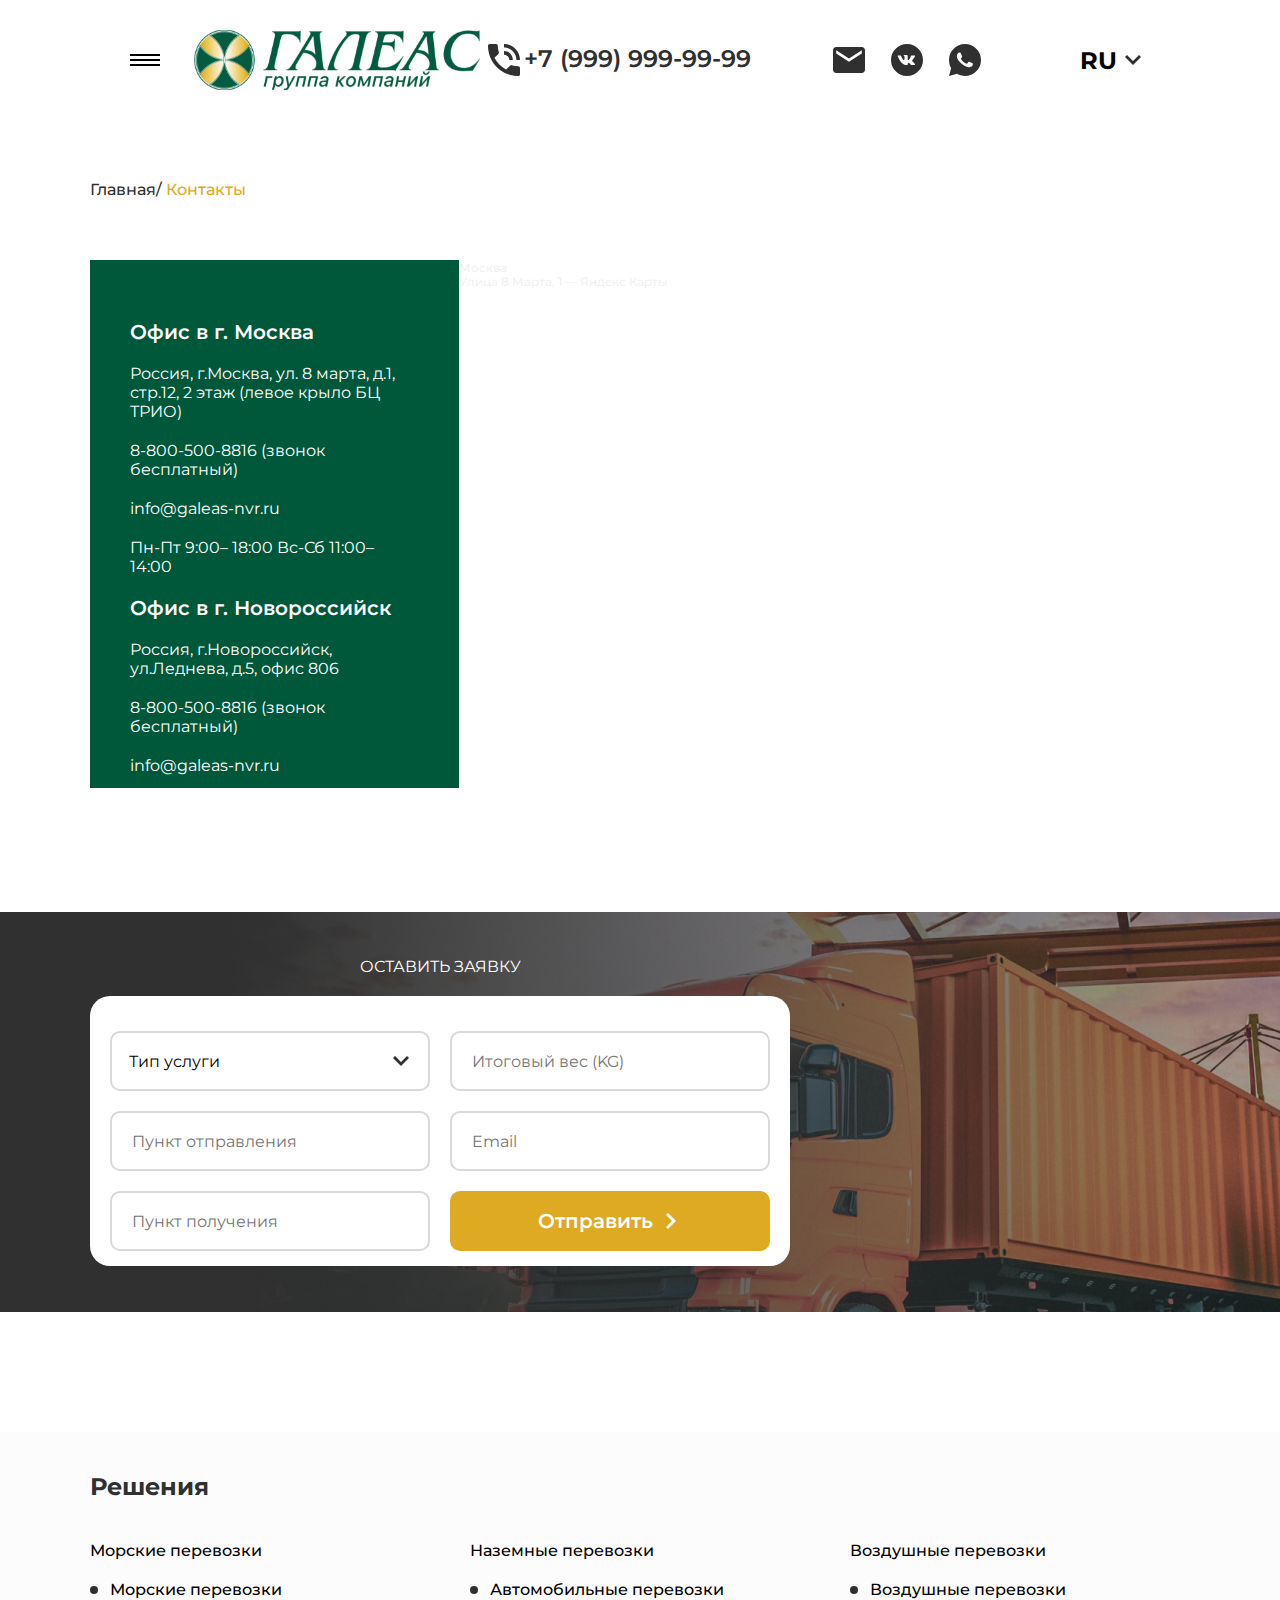
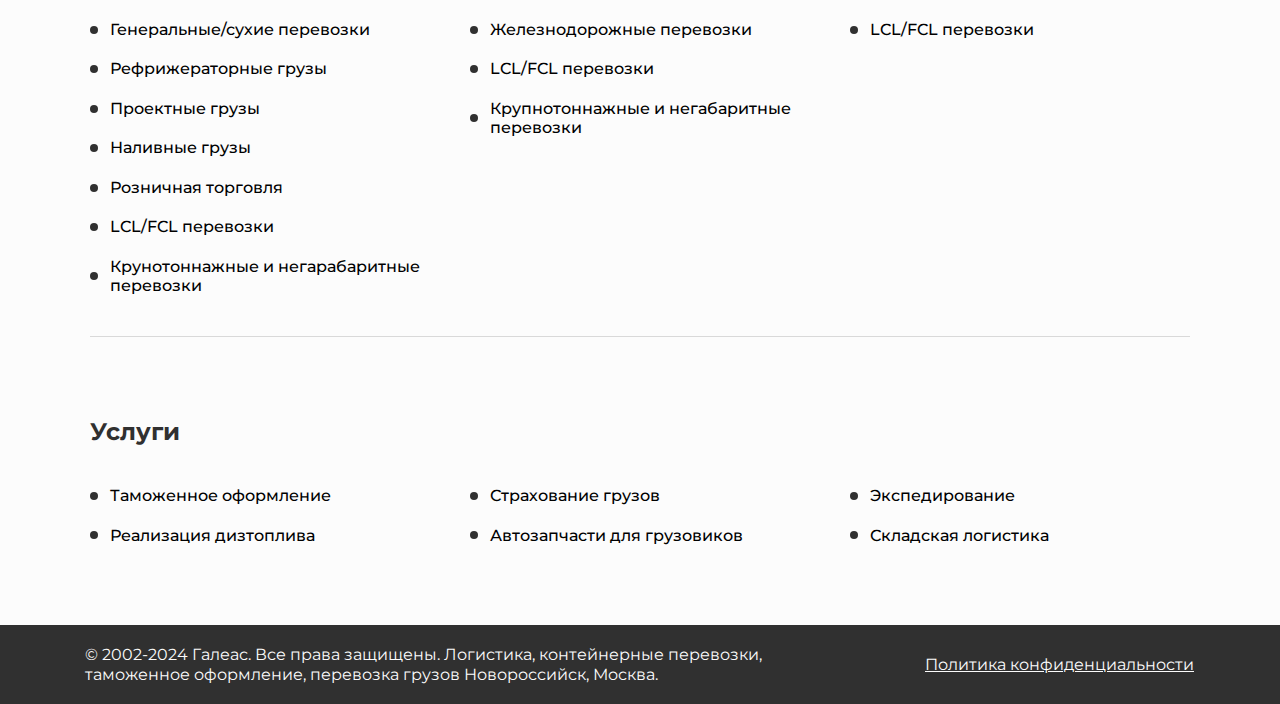
==== contacs.html @ 28d976a9 "Updated" ====
<!DOCTYPE html>
<html lang="en">
<head>
    <meta charset="UTF-8">
    <meta name="viewport" content="width=device-width, initial-scale=1.0">
    <title>Document</title>
    <link rel="stylesheet" href="./css/reset.css">
    <link rel="stylesheet" href="./css/btn.css">
    <link rel="stylesheet" href="./css/breadcrumbs.css">
    <link rel="stylesheet" href="./css/questions.css">
    <link rel="stylesheet" href="./css/solutions.css">
    <link rel="stylesheet" href="./css/footer.css">
    <link rel="stylesheet" href="./css/header.css">
    <link rel="stylesheet" href="./css/dropdown_lang.css">
    <link rel="stylesheet" href="./css/shipping.css">
    <link rel="stylesheet" href="./css/menu.css">
    <link rel="stylesheet" href="./css/slider.css">
    <link rel="stylesheet" href="./css/logistics.css">
    <link rel="stylesheet" href="./css/contacs.css">
    <link rel="stylesheet" href="./css/map.css">
    <link rel="stylesheet" href="./css/selector.css">
</head>
<body>
    <header class="header">
        <div class="header__flex">
            <div class="header__container">
                <div class="menu-btn">
                    <span></span>
                    <span></span>
                    <span></span>
                </div>
                <div class="menu">
                    <nav>
                        <li><a href="#">Главная</a></li>
                        <li><a href="#">О нас</a></li>
                        <li><a href="#">Услуги</a></li>
                        <li><a href="#">Контакты</a></li>
                        <li><a href="#">Новости</a></li>
                        <li><a href="./cooperation.html">Сотрудничество</a></li>
                        <li><a href="#">Вакансии</a></li>
                        <li><a href="./faq.html">FAQ</a></li>
                    </nav>
                </div>
                <a href="#" class="header__logo">
                    <img src="./imgs/logo.svg" alt="Галеас">
                </a>          
            </div>
            <div class="header__wrapper">
                <a href="tel:+79999999999" class="header__phone">
                    <img src="./imgs/icons/tel.svg" class="phone_img" alt="Телефон">
                    <strong class="number">+7 (999) 999-99-99</strong>
                </a>
                <div class="header__socials">
                    <a href="#" class="header__social">
                        <img src="./imgs/icons/mail.svg" alt="Почта">
                    </a>
    
                    <a href="#" class="header__social">
                        <img src="./imgs/icons/vk.svg" alt="VK">
                    </a>
    
                    <a href="#" class="header__social">
                        <img src="./imgs/icons/Whatsapp.svg" alt="Whats app">
                    </a>
                </div>
    
                    
                <div class="lang_flex">
                    <div class="form-group__lang">
                        <div class="dropdown__lang">
                            <button class="dropdown__button__lang">RU</button>
                            <ul class="dropdown__list__lang">
                                <li class="dropdown__list-item__lang" data-value="option">Английский</li>
                                <li class="dropdown__list-item__lang" data-value="option">Русский</li>
                                <li class="dropdown__list-item__lang" data-value="option">Польский</li>
                                <li class="dropdown__list-item__lang" data-value="option">Немецкий</li>
                            </ul>
                            <input type="text" name="select-category" value="" class="dropdown__input-hidden">
                        </div>
                    </div>
                </div>

            </div>
        </div>
    </header>

    <main>
        <section class="breadcrumb container">
            <a href="#" class="breadcrumb__link">Главная/</a>
            <a href="#" class="breadcrumb__link breadcrumb__link--active">Контакты</a>
        </section>

        <section class="container">
            <div class="map">
                <div class="mobi_map" class="mobi_map" style="position:relative;overflow:hidden;"><a href="https://yandex.kz/maps/ru/213/moscow/?utm_medium=mapframe&utm_source=maps" style="color:#eee;font-size:12px;position:absolute;top:0px;">Москва</a><a href="https://yandex.kz/maps/ru/213/moscow/house/ulitsa_8_marta_1/Z04YcwJlTkwCQFtvfXt4eH5kYA==/?ll=37.555796%2C55.799275&utm_medium=mapframe&utm_source=maps&z=13.91" style="color:#eee;font-size:12px;position:absolute;top:14px;">Улица 8 Марта, 1 — Яндекс Карты</a><iframe src="https://yandex.kz/map-widget/v1/?ll=37.555796%2C55.799275&mode=whatshere&whatshere%5Bpoint%5D=37.555505%2C55.799224&whatshere%5Bzoom%5D=17&z=13.91" width="960px" height="528px" frameborder="1" allowfullscreen="true" style="position:relative;"></iframe></div>
                <div class="map__flex">
                    <div class="info__map">
                        <div class="info__map__text1">
                            <ul>
                                <li><button class="map_swipe">Офис в г. Москва</button></li>
                                <li>Россия, г.Москва, ул. 8 марта, д.1, стр.12, 2 этаж (левое крыло БЦ ТРИО)</li>
                                <li>8-800-500-8816 (звонок бесплатный)</li>
                                <li>info@galeas-nvr.ru</li>
                                <li>Пн-Пт 9:00– 18:00 Вс-Сб 11:00– 14:00</li>
                            </ul>
                        </div>
                        <div class="info__map__text1">
                            <ul>
                                <li><button class="map_swipe">Офис в г. Новороссийск</button></li>
                                <li>Россия, г.Новороссийск, ул.Леднева, д.5, офис 806</li>
                                <li>8-800-500-8816 (звонок бесплатный)</li>
                                <li>info@galeas-nvr.ru</li>
                                <li>Пн-Пт 9:00– 18:00 Вс-Сб 11:00– 14:00</li>
                            </ul>
                        </div>
                    </div>
                    <div class="desktop" style="position:relative;overflow:hidden;"><a href="https://yandex.kz/maps/ru/213/moscow/?utm_medium=mapframe&utm_source=maps" style="color:#eee;font-size:12px;position:absolute;top:0px;">Москва</a><a href="https://yandex.kz/maps/ru/213/moscow/house/ulitsa_8_marta_1/Z04YcwJlTkwCQFtvfXt4eH5kYA==/?ll=37.555796%2C55.799275&utm_medium=mapframe&utm_source=maps&z=13.91" style="color:#eee;font-size:12px;position:absolute;top:14px;">Улица 8 Марта, 1 — Яндекс Карты</a><iframe src="https://yandex.kz/map-widget/v1/?ll=37.555796%2C55.799275&mode=whatshere&whatshere%5Bpoint%5D=37.555505%2C55.799224&whatshere%5Bzoom%5D=17&z=13.91" width="960px" height="528px" frameborder="1" allowfullscreen="true" style="position:relative;"></iframe></div>
                </div>
            </div>
        </section>

        <section class="banner container">
            <div class="banner__content">
                <h2 class="header__card__text"> ОСТАВИТЬ ЗАЯВКУ</h2>
                <div class="header__card">
                    <div class="info__card">
                        <!-- <form action=""> -->
                            <div class="info__card__flex">
                                <div class="input1">
                                    <div class="form-group">
                                        <div class="dropdown">
                                            <button class="dropdown__button">Тип услуги </button>
                                            <ul class="dropdown__list">
                                                <li class="dropdown__list-item" data-value="option">Тип услуги</li>
                                                <li class="dropdown__list-item" data-value="option">Тип услуги</li>
                                                <li class="dropdown__list-item" data-value="option">Тип услуги</li>
                                                <li class="dropdown__list-item" data-value="option">Тип услуги</li>
                                                <li class="dropdown__list-item" data-value="option">Тип услуги</li>
                                            </ul>
                                            <input type="text" name="select-category" value="" class="dropdown__input-hidden">
                                        </div>
                                    </div>
                                    <input class="wrapper__input" type="text" placeholder="Пункт отправления">
                                    <input class="wrapper__input" type="text" placeholder="Пункт получения">
                                </div>
                                <div class="input2">
                                    <input class="wrapper__input" type="text" placeholder="Итоговый вес (KG)">
                                    <input class="wrapper__input" type="email" placeholder="Email">
                                    <button class="button1 button2"  type="submit">Отправить <img src="./imgs/icons/right-bottom.png" alt=""></button>
                                </div>
                            </div>
                        <!-- </form> -->
                    </div>
                </div>
            </div>
        </section>

        <section class="solutions container">
            <h2 class="solutions__title">Решения</h2>
            <div class="solutions__wrapper" style="
            border-bottom: 1px solid #D9D9D9;">
                <ul class="solution__col">
                    <li class="solution__item--title">Морские перевозки</li>
                    <li class="solution__item">Морские перевозки</li>
                    <li class="solution__item">Генеральные/сухие перевозки</li>
                    <li class="solution__item">Рефрижераторные грузы</li>
                    <li class="solution__item">Проектные грузы</li>
                    <li class="solution__item">Наливные грузы</li>
                    <li class="solution__item">Розничная торговля</li>
                    <li class="solution__item">LCL/FCL перевозки</li>
                    <li class="solution__item">Крунотоннажные и негарабаритные перевозки</li>
                </ul> 
                
                <ul class="solution__col">
                    <li class="solution__item--title">Наземные перевозки</li>
                    <li class="solution__item">Автомобильные перевозки</li>
                    <li class="solution__item">Железнодорожные перевозки</li>
                    <li class="solution__item">LCL/FCL перевозки</li>
                    <li class="solution__item">Крупнотоннажные и негабаритные перевозки</li>
                </ul> 

                <ul class="solution__col">
                    <li class="solution__item--title">Воздушные перевозки</li>
                    <li class="solution__item">Воздушные перевозки</li>
                    <li class="solution__item">LCL/FCL перевозки</li>
                </ul>
            </div>

        </section>

        <section class="solutions container">
            <h2 class="solutions__title">Услуги</h2>
            <div class="solutions__wrapper">
                <ul class="solution__col">
                    <li class="solution__item">Таможенное оформление</li>
                    <li class="solution__item">Реализация дизтоплива</li>
                </ul>

                <ul class="solution__col">
                    <li class="solution__item">Страхование грузов</li>
                    <li class="solution__item">Автозапчасти для грузовиков</li>
                </ul>

                <ul class="solution__col">
                    <li class="solution__item">Экспедирование</li>
                    <li class="solution__item">Складская логистика</li>
                </ul>
            </div>

        </section>
    </main>
    <footer class="footer">
        <div class="footer__txt">
            © 2002-2024 Галеас. Все права защищены. Логистика, контейнерные перевозки, таможенное оформление, перевозка грузов Новороссийск, Москва.
        </div>   
        <a href="#" class="footer__policy">Политика конфиденциальности</a>  
    </footer>
    <script src="./js/questions.js"></script>
</body>
<script src="./js/dropdown_lang.js"></script>
<script src="./js/dropdown.js"></script>
<script src="./js/main.js"></script>
<script src="./js/slider.js"></script>
</html>
---- css/btn.css ----
.btn {
    display: inline-flex;
    align-items: center;
    gap: 10px;
    background: #DDAA21;
    padding: 18px 85px;
    border-radius: 10px;
    transition: all 0.2s ease-in;
}
.btn span {
    color: #fff;
    font-size: 20px;
    font-weight: 600;
    line-height: 24.38px;
}

.btn:hover {
    background: #D1A01C;
}

.btn:active {
    background: #EBB82E;
}
.btn:active span {
    color: #FFDA78;
}
.btn:active svg > path {
    transition: all 0.2s ease-in;
    fill: #FFDA78;
}
---- css/breadcrumbs.css ----
.breadcrumb {
    padding-top: 60px;
    padding-bottom: 60px;
}

.breadcrumb__link {
    font-size: 16px;
    font-weight: 500;
    line-height: 19.5px;
    text-align: left;

    color: #303030;

    transition: all 0.2s ease-in;
}

.breadcrumb__link:hover {
    opacity: 0.8;
}

.breadcrumb__link--active {
    color: #DDAA21;
}

@media screen and (max-width: 999px) {
    .breadcrumb {
        padding-top: 40px;
        padding-bottom: 40px;        
    }

    .breadcrumb__link {
        font-size: 14px;
    }
}
---- css/questions.css ----
.questions {
    display: grid;
    gap: 40px;
}

.questions__title {
    font-family: 'Bebas Neue Cyrillic';
    font-size: 64px;
    font-weight: 400;
    line-height: 64px;
    text-align: left;

    color: #00583A;
}

.questions__wrapper {
    display: grid;
    gap: 20px;
}

.questions__item {
    padding-bottom: 20px;
    border-bottom: 1px solid #D9D9D9;
}

.questions__row {
    display: flex;
    justify-content: space-between;
    align-items: center;
}

.questions__strong {
    font-size: 24px;
    font-weight: 600;
    line-height: 29.26px;
    text-align: left;

    color: #303030;
}

.question__arrow {
    cursor: pointer;
}

.question__arrow--opened {
    transform: rotate(180deg);
}

.question__txt {
    margin-top: 40px;

    font-size: 16px;
    font-weight: 400;
    line-height: 19.5px;
    text-align: left;
}

@media screen and (max-width: 999px) {
    .questions__title {
        text-align: center;
        font-size: 48px;
        line-height: 1;
    }
}
---- css/solutions.css ----
.solutions {
    display: grid;
    gap: 40px;

    background: #FCFCFC;
    padding-top: 40px;
    padding-bottom: 40px;
}

.solutions__title {
    font-size: 24px;
    font-weight: 700;
    line-height: 29.26px;
    text-align: left;

    color: #303030;
}

.solutions__wrapper {
    display: flex;
    justify-content: space-between;

    padding-bottom: 40px;
}

.solution__col {
    display: flex;
    flex-direction: column;
    gap: 20px;
}

.solution__item, .solution__item--title {
    width: 340px;
    font-size: 16px;
    font-weight: 500;
    line-height: 19.5px;
    text-align: left;
}

.solution__item {
    position: relative;
    padding-left: 20px;
}

.solution__item::before {
    content: "";
    position: absolute;
    left: 0;
    top: 50%;
    transform: translate(0, -50%);

    width: 8px;
    height: 8px;
    background-color: #303030;

    border-radius: 50%;
}

@media screen and (max-width: 999px) {
    .solutions {
        display: none;
    }
}
---- css/footer.css ----
.footer {
    display: flex;
    justify-content: space-between;
    align-items: center;
    gap: 50px;
    padding: 30px 250px;
    background: #303030;
    color: #FCFCFC;
}
@media screen and (max-width: 1440px) {
    .footer {
        padding: 20px 85px;
    }
}
@media screen and (max-width: 999px) {
    .footer {
      flex-direction: column;
      gap: 40px;
      padding: 20px 40px;
    }
  }
  
  .footer__txt {
    font-size: 16px;
    font-weight: 400;
    line-height: 19.5px;
    max-width: 700px;
  }
  @media screen and (max-width: 999px) {
    .footer__txt {
      text-align: center;
      font-size: 14px;
      line-height: 17.07px;
    }
  }
  
  .footer__policy {
    color: #FCFCFC;
    text-decoration: underline !important;
    font-size: 16px;
    line-height: 19.5px;
    min-width: 270px;
  }
  @media screen and (max-width: 999px) {
    .footer__policy {
      font-size: 14px;
      line-height: 17.07px;
      text-align: center;
    }
  }
---- css/header.css ----
@import url("https://fonts.googleapis.com/css2?family=Montserrat:ital,wght@0,100..900;1,100..900&display=swap");
* {
  padding: 0px;
  margin: 0px;
  border: none;
}

*,
*::before,
*::after {
  box-sizing: border-box;
}

/* Links */
a,
a:link,
a:visited {
  text-decoration: none;
}

a:hover {
  text-decoration: none;
}

/* Common */
aside,
nav,
footer,
header,
section,
main {
  display: block;
}

h1,
h2,
h3,
h4,
h5,
h6,
p {
  font-size: inherit;
  font-weight: inherit;
}

ul,
ul li {
  list-style: none;
}

img {
  vertical-align: top;
}

img,
svg {
  /* max-width: 100%; */
  height: auto;
}

address {
  font-style: normal;
}

/* Form */
input,
textarea,
button,
select {
  font-family: inherit;
  font-size: inherit;
  color: inherit;
  background-color: transparent;
}

input::-ms-clear {
  display: none;
}

button,
input[type=submit] {
  display: inline-block;
  box-shadow: none;
  background-color: transparent;
  background: none;
  cursor: pointer;
}

input:focus,
input:active,
button:focus,
button:active {
  outline: none;
}

.header__flex {
    display: flex;
    justify-content: space-between;
    align-items: center;
    padding: 30px 130px;
}

.header__container {
    display: flex;
    align-items: center;
    gap: 34px;
}

.burger-menu {
    display: flex;
    align-items: center;
}

.header__wrapper {
    display: flex;
    align-items: center;
    gap: 80px;
}

.header__phone strong {
    font-size: 24px;
    line-height: 29.26px;
    font-weight: 600;
    color: #303030;
}

.header__socials {
    display: flex;
    align-items: center;
    gap: 22px;
}

.lang__label {
    display: flex;
    align-items: center;
    gap: 5px;
    position: absolute;
    left: 90%;
    top: 36px;
    transform: translate(-50%, 0);
    font-weight: 700;
    font-size: 24px;
    line-height: 29.26px;
}

.lang__select {
    opacity: 0;
}

@media screen and (max-width:1024px){ 
    .header__wrapper img{
      width: 27px;
    }
  
    .header__wrapper .number{
      font-size: 17px;
    }
  
    .header__phone{
      width: 257px;
      margin-left: 48px;
    }
  
    .header__phone strong{
      font-size: 17px;
    }
  
    .header__logo{
      width: 215px;
    }
    
    .header__card{
      width: 700px;
      height: 370px;
      margin: 40px 0 0 62px;
      background-color: #FFFFFF;
      border-radius: 20px;
    }
  
  
    header .header__flex{
      display: flex;
      justify-content: space-between;
      align-items: center;
      padding: 30px 50px;
    }
  
  }

  @media screen and (max-width:768px){
    .header__logo{
      width: 232px;
    }
  
  
    .header__wrapper .number {
      display: none;
    }
  
    .header__wrapper img{
      width: 50px;
    }
  
    .header .header__wrapper{
      gap: 0px;
    }
  
    .header__card{
      margin: 40px 0 0 31px;
    }
  
    .header .header__flex{
      padding: 30px 20px;
    }
    
    .lang__label{
        display: none;
    }
    
    .phone_img{
        display: none;
    }


    .lang__select{
        display: none;
    }
  
  
  }
  
  @media screen and (max-width:425px){
    .header__social{
      display: none;
    }

    .header__card{
      width: 380px;
      height: 580px;
      margin: 40px 0 0 28px;
    }

    .lang__label{
        display: none;
    }
    
    .phone_img{
        display: none;
    }


    .lang__select{
        display: none;
    }

    .form-group__lang{
      display: none;
    }
  
  
  
  }

  @media screen and (max-width:375px){
    
    .header__card {
      width: 364px;
      height: 580px;
      margin: 40px 0 0 7px;
    }
    
    .lang__label{
        display: none;
    }
    
    .phone_img{
        display: none;
    }


    .lang__select{
        display: none;
    }

    .form-group__lang{
      display: none;
    }
  
  }


  .info_back_card{
    display: flex;
    align-items: center;
    margin-bottom: 24px;
    margin-left: 40px;
  }
  
  
  .back__card h1{
    margin-left: 10px;
    font-size: 24px;
    font-family: 'Montserrat';
    font-weight: 600;
    
  }

  .info__text{
    color: white;
    border-left: 20px solid #DDAA21;
    margin: 80px 0 0 250px;
    font-size: 96px;
  }
---- css/dropdown_lang.css ----
.dropdown__lang{
    position: relative;
}


.dropdown__button__lang {
    position: relative;
    display: block;
    width: 87px;
    height: 60px;
    border: none;
    background-color: white;
    font-size: 24px;
    display: flex;
    align-items: center;
    padding: 19px 17px;
    font-weight: 700;
    cursor: pointer;    
}

.dropdown__button__lang::after{
    content: "";
    position: absolute;
    top: 50%;
    right: 5px;
    transform: translateY(-50%);

    background: url(../imgs/icons/arrow-bottom.svg);
    width: 24px;
    height: 24px;
}

.dropdown__button__lang:focus:after{
    content: "";
    position: absolute;
    top: 50%;
    right: 5px;
    transform: translateY(-50%);

    background: url(../imgs/icons/up-arrows.png);
    width: 24px;
    height: 24px;
}


.dropdown__list__lang {
    display: none;
    position: absolute;
    left: 0;
    top: 45px;
    margin: 0;
    padding: 0;
    list-style-type: none;
    background-color: white;
    overflow: hidden;
    border-radius: 10px;
    width: 126px;
    z-index: 5;
    left: -21px;
}

.dropdown__list__lang--visible{
    display: block;
}

.dropdown__list-item__lang{
    margin: 0;
    padding: 0;
    border: 2px solid #D9D9D9;
    border-bottom: 0px;
    padding: 18px 11px;
    cursor: pointer;
}


.dropdown__list-item__lang:first-child{
    border-radius: 10px 10px 0 0;
}

.dropdown__list-item__lang:last-child{
    border-radius: 0 0 10px 10px;
    border-bottom: 2px solid #D9D9D9;
}

.dropdown__input-hidden{
    display: none;
}
---- css/shipping.css ----
@import url("https://fonts.googleapis.com/css2?family=Montserrat:ital,wght@0,100..900;1,100..900&display=swap");
* {
  padding: 0px;
  margin: 0px;
  border: none;
}

*,
*::before,
*::after {
  box-sizing: border-box;
}

/* Links */
a,
a:link,
a:visited {
  text-decoration: none;
}

a:hover {
  text-decoration: none;
}

/* Common */
aside,
nav,
footer,
header,
section,
main {
  display: block;
}

h1,
h2,
h3,
h4,
h5,
h6,
p {
  font-size: inherit;
  font-weight: inherit;
}

ul,
ul li {
  list-style: none;
}

img {
  vertical-align: top;
}

img,
svg {
  /* max-width: 100%; */
  height: auto;
}

address {
  font-style: normal;
}

/* Form */
input,
textarea,
button,
select {
  font-family: inherit;
  font-size: inherit;
  color: inherit;
  background-color: transparent;
}

input::-ms-clear {
  display: none;
}

button,
input {
  display: inline-block;
  box-shadow: none;
  background-color: transparent;
  background: none;
  cursor: pointer;
}

input:focus,
input:active,
button:focus,
button:active {
  outline: none;
}


.swiper_shiping{
    display: flex;
    align-items: center;
    margin-top: 60px;
    margin-bottom: 40px;
}

.swiper_shiping-button{
    background-color: #00583A;
    width: 230px;
    height: 40px;
    color: white;
}

p{
    font-weight: 400;
}


.accent__p{
    color: #DDAA21;
}

.accent__p2{
    color: #00583A;
}

.info_solution{
    padding-right: 592px;
}

.p_info{
    margin-top: 20px;
}

.solution_text h4{
    color: white;
    font-weight: 700;
    border-left: 5px solid rgba(221, 170, 33, 1);
    padding-left: 10px;
}


.card_solution{
    display: flex;
    align-items: center;
    gap: 20px;
}

.silka_card{
    margin-top: 158px;
}

.silka_card2{
    margin-top: 140px;
}

.silka_card a{
    color: white;
    border-bottom: 1px solid white;
}

.wrapper1{
    background: url(../imgs/shiping1.png);
}

.wrapper2{
    background: url(../imgs/shiping2.png);
}

.wrapper_card_solution{
    background-color: rgba(48, 48, 48, 0.6);
    width: 340px;
    height: 242px;
    padding: 23px 23px;
}


.swiper_shiping-button-2{
    width: 230px;
    height: 40px;
}

.inner{
    padding: 120px 0;
}


.more_wrapper_card{
    width: 460px;
    height: 409px;
}


.more_shiping_card-text h1{
    color: #00583A;
    margin: 20px 0;
    font-weight: 700;
    font-size: 24px;
}

.more_card_shiping_flex{
    display: flex;
    align-items: center;
    gap: 20px;
}

.more_shiping_card-text2{
    margin-bottom: 20px;
}

.more_shiping_card-text2 h1{
    margin-top: 0px;
}

.card_icon_flex{
    display: flex;
    align-items: center;
}

.card_icon{
    width: 340px;
    height: 228px;
    margin-top: 40px;
    margin-right: 20px;
}

.card_icon_text{
    margin-top: 20px;
    font-weight: 500;
    font-size: 20px;
}




.heading {
    padding-top: 135px;
    height: 500px;

    border-top: 10px solid #DDAA21;
    background: url('../imgs/shiping.png')
}

@media screen and (max-width:425px){
    .header__social{
      display: none;
    }

    .header__card{
        width: 380px;
        height: 580px;
        margin: 40px 0 0 28px;
    }

    .header__logo{
        margin-left: 81px;
    }
}  

@media screen and (max-width:375px){
    .header__logo{
        margin-left: 34px;
    }
}

@media screen and (max-width: 400px) {
    .heading {
        background: url('../imgs/shiping.png') center no-repeat;
        height: 360px;
        padding-top: 60px;
    }
}

.heading__content {
    display: grid;
    gap: 40px;
}

.heading__title {
    font-family: 'Bebas Neue Cyrillic';
    font-size: 72px;
    font-weight: 400;
    line-height: 72px;
    text-align: left;

    color: #FFF;

    padding-left: 60px;

    border-left: 20px solid #DDAA21;
}

.btn--heading {
    width: 320px;
    padding: 18px 54px;
}

@media screen and (max-width: 999px) {

    .heading__content {
        justify-items: center;
    }
    .heading__title {
        text-align: center;
        padding-left: 0;
        border-left: 0 solid #000;

        font-size: 48px;
        line-height: 48px;
    }
}
---- css/menu.css ----
.menu-btn {
	width: 30px;
	height: 30px;
	position: relative;
	z-index:11;
	overflow: hidden;
}

.menu-btn span {
	width: 30px;
	height: 2px;
	position: absolute;
	top: 50%;
	left: 50%;
	transform: translate(-50%, -50%);
	background-color: rgb(0, 0, 0);
	transition: all 0.5s;
}

.menu-btn span:nth-of-type(2) {
	top: calc(50% - 5px);
}
.menu-btn span:nth-of-type(3) {
	top: calc(50% + 5px);
}

.menu {
	position: absolute;
	top: 0;
	left: 0;
	width: 470px;
	height: 1000px;
	padding: 15px;
  padding-top: 158px;
  padding-left: 130px;
	background-color: white;
	transform: translateX(-100%);
	transition: transform 0.5s; 
  z-index: 10;
}

.menu.active {
	transform: translateX(0);
}

.menu li {
  color: black;
	list-style-type: none;
  margin-bottom: 20px;
  font-size: 24px;
}

.menu li a{
  color: black;
}

.menu-btn.active span:first-of-type {
	transform: translateX(100%);
}

.menu-btn.active span:nth-of-type(2) {
	top: 50%;
	transform: translate(-50%, -50%) rotate(45deg);
}

.menu-btn.active span:nth-of-type(3) {
	top: 50%;
	transform: translate(-50%, -50%) rotate(-45deg);
}


@media screen and (max-width:425px){
    .menu {
        position: absolute;
        top: 0;
        left: 0;
        width: 360px;
        height: 768px;
        padding: 15px;
        padding-top: 97px;
        padding-left: 23px;
        background-color: white;
        transform: translateX(-100%);
        transition: transform 0.5s;
        z-index: 10;
    }
}
---- css/slider.css ----
.swiper__container {
    position: relative;
}

.swiper-wrapper {
    position: relative !important;
    overflow: visible;
}

.swiper-slide {
    display: inline-block;
    width: 340px !important;
    background-color: #FCFCFC;
}

.swiper__content {
    display: flex;
    flex-direction: column;
    justify-content: space-between;
    background-color: #FCFCFC;
    height: 220px;
    text-align: center;

    padding: 20px;
}

.swiper__wrapper {
    display: flex;
    flex-direction: column;
    gap: 20px;
}

.swiper__title {
    font-family: 'Montserrat';
    font-size: 16px;
    font-weight: 600;
    line-height: 19.5px;
    text-align: left;

    text-align: center;

    color: #00583A;
}

.swiper__txt {
    font-size: 14px;
    font-weight: 400;
    line-height: 17.07px;
}

.swiper__link {
    font-size: 14px;
    font-weight: 600;
    line-height: 17.07px;
    text-align: center;

    text-decoration: underline !important;

    color: #DDAA21;

    opacity: 0.2s all ease-in;
}

.swiper__link:hover {
    opacity: 0.75;
}

.swiper-pagination {
    display: flex;
    flex-direction: row;
    justify-content: center;
    align-items: center;
    bottom: -40px !important; 
}

.swiper-pagination-bullet {
    width: 16px;
    height: 16px;
    border-radius: 50% !important;
}

.swiper-pagination-bullet-active {
    width: 24px;
    height: 24px;

    background-color: #DDAA21;
}

.swiper-button-prev, .swiper-button-next {
    color: #00583A;
}

.swiper-button-prev {
    left: -40px;
}

.swiper-button-next {
    right: -40px;
}

@media screen and (max-width: 999px) {
    .swiper-button-prev {
        display: none;
    }

    .swiper-button-next {
        display: none;
    }
}
---- css/logistics.css ----
@import url("https://fonts.googleapis.com/css2?family=Montserrat:ital,wght@0,100..900;1,100..900&display=swap");
* {
  padding: 0px;
  margin: 0px;
  border: none;
}

*,
*::before,
*::after {
  box-sizing: border-box;
}

/* Links */
a,
a:link,
a:visited {
  text-decoration: none;
}

a:hover {
  text-decoration: none;
}

/* Common */
aside,
nav,
footer,
header,
section,
main {
  display: block;
}

h1,
h2,
h3,
h4,
h5,
h6,
p {
  font-size: inherit;
  font-weight: inherit;
}

ul,
ul li {
  list-style: none;
}

img {
  vertical-align: top;
}

img,
svg {
  height: auto;
}

address {
  font-style: normal;
}

/* Form */
input,
textarea,
button,
select {
  font-family: inherit;
  font-size: inherit;
  color: inherit;
  background-color: transparent;
}

input::-ms-clear {
  display: none;
}

button,
input {
  display: inline-block;
  box-shadow: none;
  background-color: transparent;
  background: none;
  cursor: pointer;
}

input:focus,
input:active,
button:focus,
button:active {
  outline: none;
}


.swiper_shiping{
    display: flex;
    align-items: center;
    margin-top: 60px;
    margin-bottom: 40px;
}

.swiper_shiping-button{
    background-color: #00583A;
    width: 230px;
    height: 40px;
    color: white;
}

p{
    font-weight: 400;
}


.accent__p{
    color: #DDAA21;
}

.accent__p2{
    color: #00583A;
}

.info_solution{
    padding-right: 592px;
}

.p_info{
    margin-top: 20px;
}

.solution_text h4{
    color: white;
    font-weight: 700;
    border-left: 5px solid rgba(221, 170, 33, 1);
    padding-left: 10px;
}


.card_solution{
    display: flex;
    align-items: center;
    gap: 20px;
}

.silka_card{
    margin-top: 158px;
}

.silka_card2{
    margin-top: 140px;
}

.silka_card a{
    color: white;
    border-bottom: 1px solid white;
}

.wrapper1{
    background: url(../imgs/shiping1.png);
}

.wrapper2{
    background: url(../imgs/shiping2.png);
}

.wrapper_card_solution{
    background-color: rgba(48, 48, 48, 0.6);
    width: 340px;
    height: 242px;
    padding: 23px 23px;
}


.swiper_shiping-button-2{
    width: 230px;
    height: 40px;
}

.inner{
    padding: 120px 0;
}


.more_wrapper_card{
    width: 460px;
    height: 409px;
}


.more_shiping_card-text h1{
    color: #00583A;
    margin: 20px 0;
    font-weight: 700;
    font-size: 24px;
}

.more_card_shiping_flex{
    display: flex;
    align-items: center;
    gap: 20px;
}

.more_shiping_card-text2{
    margin-bottom: 20px;
}

.more_shiping_card-text2 h1{
    margin-top: 0px;
}

.card_icon_flex{
    display: flex;
    align-items: center;
}

.card_icon{
    width: 340px;
    height: 228px;
    margin-top: 40px;
    margin-right: 20px;
}

.card_icon_text{
    margin-top: 20px;
    font-weight: 500;
    font-size: 20px;
}

.logistic_info{
    display: flex;
}

.logistic_text{
    margin-left: 20px;
}

.logistic_text p{
    margin-top: 20px;
}

.logistic_banner_card{
    width: 100%;
    background-color: #303030;
    height: 380px;
    padding: 0 250px;
    margin-top: 40px;
}

.logistic_banner_text{
    color: white;
}

.logistic_banner_img1{
    background: url(../imgs/logistic1.png);
}

.logistic_banner_img2{
    background: url(../imgs/logistic2.png);
}

.logistic_banner_img3{
    background: url(../imgs/logistic3.png);
}

.logistic_banner_img4{
    background: url(../imgs/logistic4.png);
}


.logistic_banner_img{
    width: 340px;
    height: 340px;
    margin-top: 20px;
}

.logistic_banner_flex{
    display: flex;
    gap: 20px;
}

.logistic_banner_text{
    margin-left: 20px;
    margin-top: 201px;
    font-size: 14px;
}

.logistic_banner_text2{
    margin-top: 269px;
    color: white;
}





.heading {
    padding-top: 135px;
    height: 500px;

    border-top: 10px solid #DDAA21;
    background: url('../imgs/logistic.png')
}

@media screen and (max-width:425px){
    .header__social{
      display: none;
    }

    .header__card{
        width: 380px;
        height: 580px;
        margin: 40px 0 0 28px;
    }

    .header__logo{
        margin-left: 81px;
    }
}  

@media screen and (max-width:375px){
    .header__logo{
        margin-left: 34px;
    }
}

@media screen and (max-width: 400px) {
    .heading {
        background: url('../imgs/shiping.png') center no-repeat;
        height: 360px;
        padding-top: 60px;
    }
}

.heading__content {
    display: grid;
    gap: 40px;
}

.heading__title {
    font-family: 'Bebas Neue Cyrillic';
    font-size: 72px;
    font-weight: 400;
    line-height: 72px;
    text-align: left;

    color: #FFF;

    padding-left: 60px;

    border-left: 20px solid #DDAA21;
}

.btn--heading {
    width: 320px;
    padding: 18px 54px;
}

@media screen and (max-width: 999px) {

    .heading__content {
        justify-items: center;
    }
    .heading__title {
        text-align: center;
        padding-left: 0;
        border-left: 0 solid #000;

        font-size: 48px;
        line-height: 48px;
    }
}
---- css/contacs.css ----
@import url("https://fonts.googleapis.com/css2?family=Montserrat:ital,wght@0,100..900;1,100..900&display=swap");
* {
  padding: 0px;
  margin: 0px;
  border: none;
}

*,
*::before,
*::after {
  box-sizing: border-box;
}

/* Links */
a,
a:link,
a:visited {
  text-decoration: none;
}

a:hover {
  text-decoration: none;
}

/* Common */
aside,
nav,
footer,
header,
section,
main {
  display: block;
}

h1,
h2,
h3,
h4,
h5,
h6,
p {
  font-size: inherit;
  font-weight: inherit;
}

ul,
ul li {
  list-style: none;
}

img {
  vertical-align: top;
}

img,
svg {
  height: auto;
}

address {
  font-style: normal;
}

/* Form */
input,
textarea,
button,
select {
  font-family: inherit;
  font-size: inherit;
  color: inherit;
  background-color: transparent;
}

input::-ms-clear {
  display: none;
}

button,
input {
  display: inline-block;
  box-shadow: none;
  background-color: transparent;
  background: none;
  cursor: pointer;
}

input:focus,
input:active,
button:focus,
button:active {
  outline: none;
}


.swiper_shiping{
    display: flex;
    align-items: center;
    margin-top: 60px;
    margin-bottom: 40px;
}

.swiper_shiping-button{
    background-color: #00583A;
    width: 230px;
    height: 40px;
    color: white;
}

p{
    font-weight: 400;
}


.accent__p{
    color: #DDAA21;
}

.accent__p2{
    color: #00583A;
}

.info_solution{
    padding-right: 592px;
}

.p_info{
    margin-top: 20px;
}

.solution_text h4{
    color: white;
    font-weight: 700;
    border-left: 5px solid rgba(221, 170, 33, 1);
    padding-left: 10px;
}


.card_solution{
    display: flex;
    align-items: center;
    gap: 20px;
}

.silka_card{
    margin-top: 158px;
}

.silka_card2{
    margin-top: 140px;
}

.silka_card a{
    color: white;
    border-bottom: 1px solid white;
}

.wrapper1{
    background: url(../imgs/shiping1.png);
}

.wrapper2{
    background: url(../imgs/shiping2.png);
}

.wrapper_card_solution{
    background-color: rgba(48, 48, 48, 0.6);
    width: 340px;
    height: 242px;
    padding: 23px 23px;
}


.swiper_shiping-button-2{
    width: 230px;
    height: 40px;
}

.inner{
    padding: 120px 0;
}


.more_wrapper_card{
    width: 460px;
    height: 409px;
}


.more_shiping_card-text h1{
    color: #00583A;
    margin: 20px 0;
    font-weight: 700;
    font-size: 24px;
}

.more_card_shiping_flex{
    display: flex;
    align-items: center;
    gap: 20px;
}

.more_shiping_card-text2{
    margin-bottom: 20px;
}

.more_shiping_card-text2 h1{
    margin-top: 0px;
}

.card_icon_flex{
    display: flex;
    align-items: center;
}

.card_icon{
    width: 340px;
    height: 228px;
    margin-top: 40px;
    margin-right: 20px;
}

.card_icon_text{
    margin-top: 20px;
    font-weight: 500;
    font-size: 20px;
}

.logistic_info{
    display: flex;
}

.logistic_text{
    margin-left: 20px;
}

.logistic_text p{
    margin-top: 20px;
}

.logistic_banner_card{
    width: 100%;
    background-color: #303030;
    height: 380px;
    padding: 0 250px;
    margin-top: 40px;
}

.logistic_banner_text{
    color: white;
}

.logistic_banner_img1{
    background: url(../imgs/logistic1.png);
}

.logistic_banner_img2{
    background: url(../imgs/logistic2.png);
}

.logistic_banner_img3{
    background: url(../imgs/logistic3.png);
}

.logistic_banner_img4{
    background: url(../imgs/logistic4.png);
}


.logistic_banner_img{
    width: 340px;
    height: 340px;
    margin-top: 20px;
}

.logistic_banner_flex{
    display: flex;
    gap: 20px;
}

.logistic_banner_text{
    margin-left: 20px;
    margin-top: 201px;
    font-size: 14px;
}

.logistic_banner_text2{
    margin-top: 269px;
    color: white;
}

.banner {
    display: flex;
    align-items: center;
    height: 400px;

    margin-top: 120px;
    margin-bottom: 120px;

    background: url('../imgs/banner-contacs.png');
}

.info__card{
    display: block;
}

.header__card{
    width: 700px;
    height: 270px;
    margin: 0 0 0 0;
    background-color: #FFFFFF;
    border-radius: 20px;
  }

.input2{
    margin-left: 20px;
  }
  
  .input2 > input{
    margin-bottom: 20px;
    padding-left: 20px;
  }
  
  .input1 > input{
    margin-bottom: 20px;
    padding-left: 20px;
  }

  .wrapper__input:focus{
    border: 2px solid #DDAA21;
  }


.info__card__flex input {
    width: 320px;
    height: 60px;
    border-radius: 10px;
    border: 2px solid #D9D9D9;
    color: #303030;
}


.header__card__text{
    color: white;
    font-weight: 400;
    margin-left: 0;
}


.button1{
    color: #FFFFFF;
    width: 320px;
    height: 60px;
    background-color: #DDAA21;
    transition: 0.3 all ease-in;
    border-radius: 10px;
    font-size: 20px;
    font-family: 'Montserrat';
    font-weight: 600;
  }

  .button2{
    width: 320px;
    height: 60px;
    font-size: 20px;
    border-radius: 10px;
    background-color: #DDAA21;
    color: white;
  }

  .info__card__flex{
    display: flex;
    justify-content: space-between;
    margin: 35px 20px;
  }
  
  .info__card__flex input{
    width: 320px;
    height: 60px;
    border-radius: 10px;
    border: 2px solid #D9D9D9;
    color: #303030;
  }

@media screen and (max-width: 400px) {
    .banner {
        justify-content: center;
        background: url('../imgs/banner-contacs.png');

        height: 300px;
    }
}

.banner__content {
    display: flex;
    flex-direction: column;
    align-items: center;
    gap: 20px;
}


.banner__title {
    font-family: 'Bebas Neue Cyrillic';
    font-size: 64px;
    font-weight: 400;
    line-height: 64px;
    text-align: center;

    color: #FFF;

    max-width: 600px;
}

.btn--banner {
    width: 320px;
    padding: 18px 24px;
}

@media screen and (max-width: 999px) {
    .banner {
        margin-top: 80px;
        margin-bottom: 80px;
    }

    .banner__title {
        font-size: 48px;
        line-height: 48px;
    }
}







.heading {
    padding-top: 135px;
    height: 500px;

    border-top: 10px solid #DDAA21;
    background: url('../imgs/logistic.png')
}

@media screen and (max-width:425px){
    .header__social{
      display: none;
    }

    .header__card{
        width: 380px;
        height: 580px;
        margin: 40px 0 0 28px;
    }

    .header__logo{
        margin-left: 81px;
    }

    .info__card__flex{
        display: flex;
        flex-direction: column;
      }
    
}  

@media screen and (max-width:375px){
    .header__logo{
        margin-left: 34px;
    }
}

@media screen and (max-width: 400px) {
    .heading {
        background: url('../imgs/shiping.png') center no-repeat;
        height: 360px;
        padding-top: 60px;
    }
}

.heading__content {
    display: grid;
    gap: 40px;
}

.heading__title {
    font-family: 'Bebas Neue Cyrillic';
    font-size: 72px;
    font-weight: 400;
    line-height: 72px;
    text-align: left;

    color: #FFF;

    padding-left: 60px;

    border-left: 20px solid #DDAA21;
}

.btn--heading {
    width: 320px;
    padding: 18px 54px;
}

@media screen and (max-width: 999px) {

    .heading__content {
        justify-items: center;
    }
    .heading__title {
        text-align: center;
        padding-left: 0;
        border-left: 0 solid #000;

        font-size: 48px;
        line-height: 48px;
    }
}
---- css/map.css ----
.info__map{
    width: 460px;
    height: 528px;
    background-color: #00583A;
    padding: 40px;
  }
  
  .map__flex{
    display: flex;
  }
  
  .map_swipe{
    font-weight: 600;
    font-size: 20px;
  }
  
  .map_swipe:focus{
    border-bottom: 1px solid white;
  }
  
  .info__map ul{
    color: white;
    font-family: 'Montserrat';
  }
  
  .info__map li{
    display: flex;
    margin-top: 20px;
    font-weight: 400;
    list-style-type: circle;
  }

  .mobi_map{
    display: none;
  }


  @media screen and (max-width:1024px){
  
    .map_swipe {
      font-size: 13px;
  }
  
    .info__map__text1 li{
      font-size: 12px;
      margin-top: 20px;
    }
    .desktop{
        display: none;
    }
  }

  @media screen and (max-width:425px){
    .mobi_map{
        display: block;
      }

      .desktop{
        display: none;
    }
  }
---- css/selector.css ----
.dropdown{
    position: relative;
}


.dropdown__button{
    position: relative;
    display: block;
    border-radius: 10px;
    border: 2px solid #D9D9D9;
    width: 320px;
    height: 60px;
    background-color: white;
    font-size: 16px;
    display: flex;
    align-items: center;
    padding: 19px 17px;
    font-weight: 400;

    cursor: pointer;
    margin-bottom: 20px;
}

.dropdown__button::after{
    content: "";
    position: absolute;
    top: 50%;
    right: 15px;
    transform: translateY(-50%);

    background: url(../imgs/icons/arrow-bottom.svg);
    width: 24px;
    height: 24px;
}

.dropdown__list-item:first-child::after{
    content: "";
    position: absolute;
    top: 10%;
    right: 15px;
    transform: translateY(-50%);

    background: url(../imgs/icons/up-arrows.png);
    width: 24px;
    height: 24px;
}


.dropdown__list{
    display: none;

    position: absolute;
    left: 0;
    top: 74px;

    margin: 0;
    padding: 0;
    list-style-type: none;

    background-color: white;
    overflow: hidden;
    border-radius: 10px;
    width: 320px;
    z-index: 5;
}

.dropdown__list--visible{
    display: block;
}

.dropdown__list-item{
    margin: 0;
    padding: 0;
    border: 2px solid #D9D9D9;
    border-bottom: 0px;
    padding: 18px 20px;
    cursor: pointer;
}


.dropdown__list-item:first-child{
    border-radius: 10px 10px 0 0;
}

.dropdown__list-item:last-child{
    border-radius: 0 0 10px 10px;
    border-bottom: 2px solid #D9D9D9;
}

.dropdown__input-hidden{
    display: none;
}
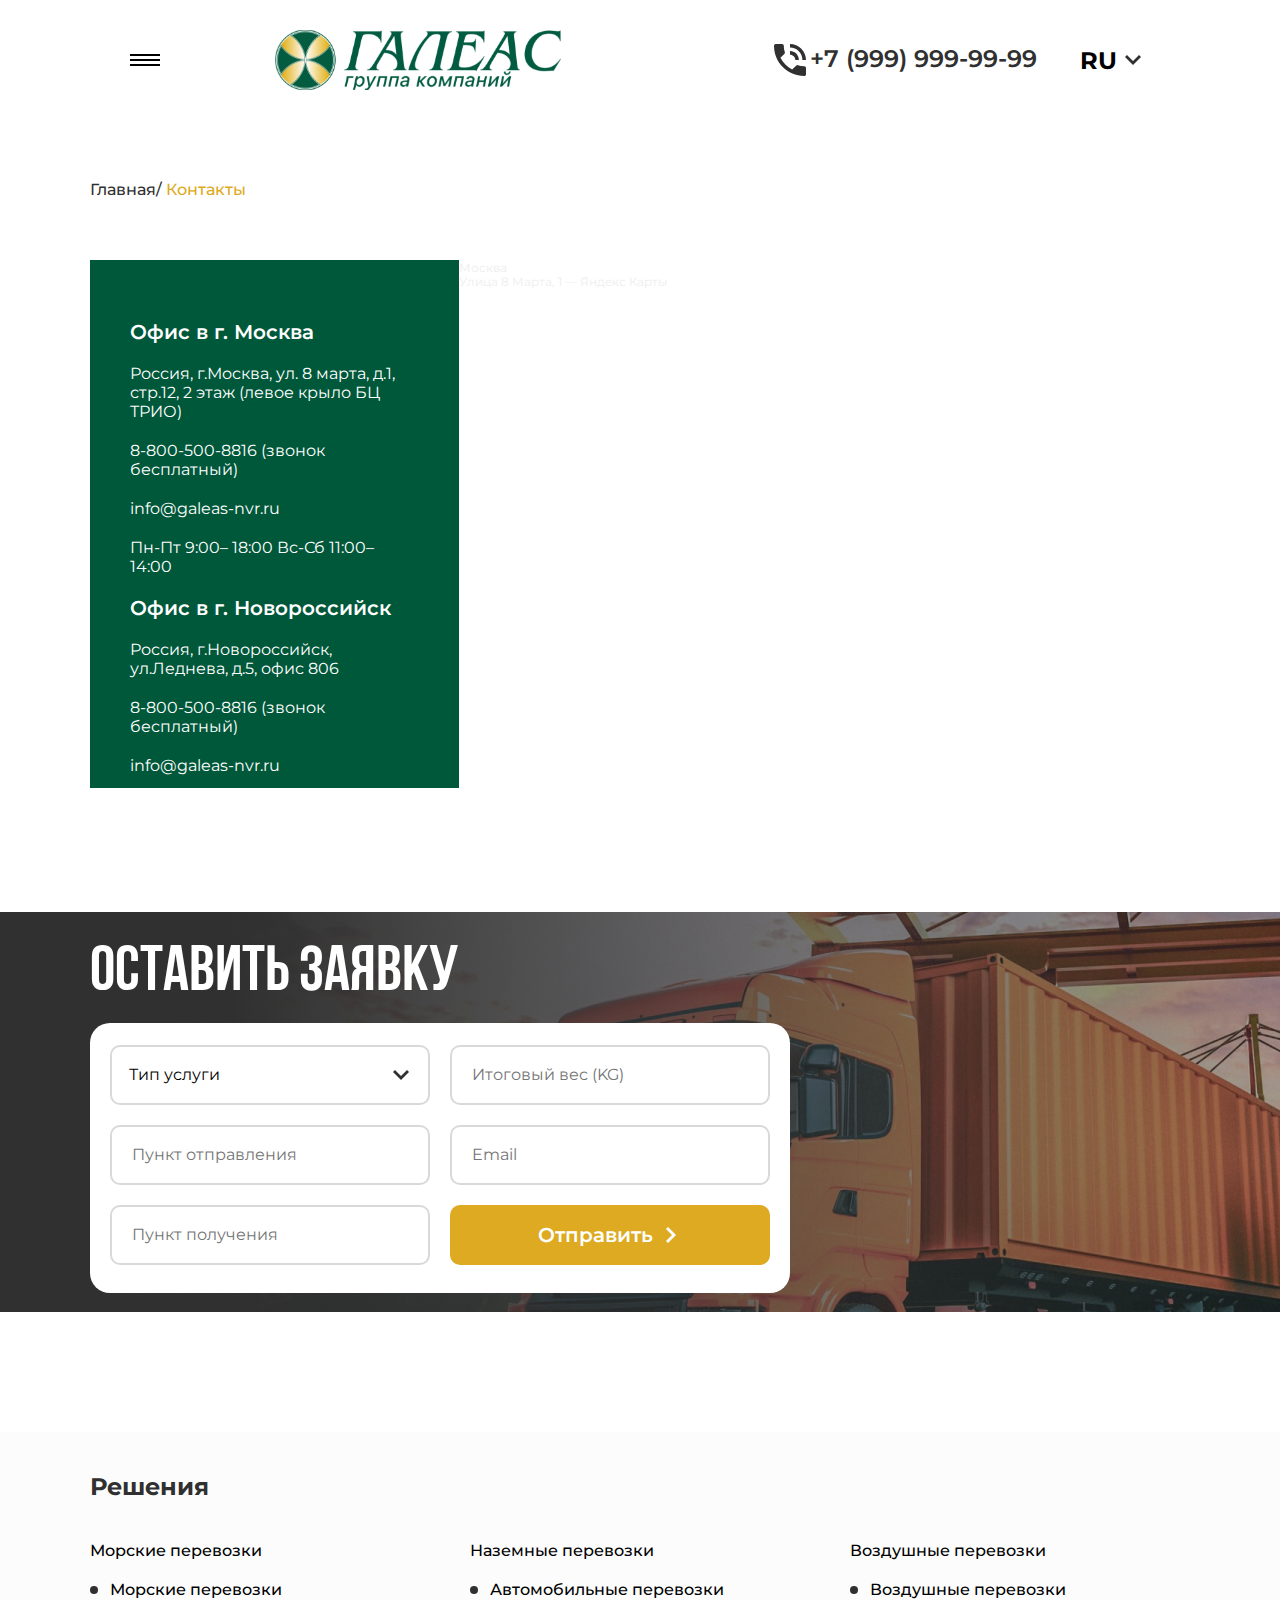
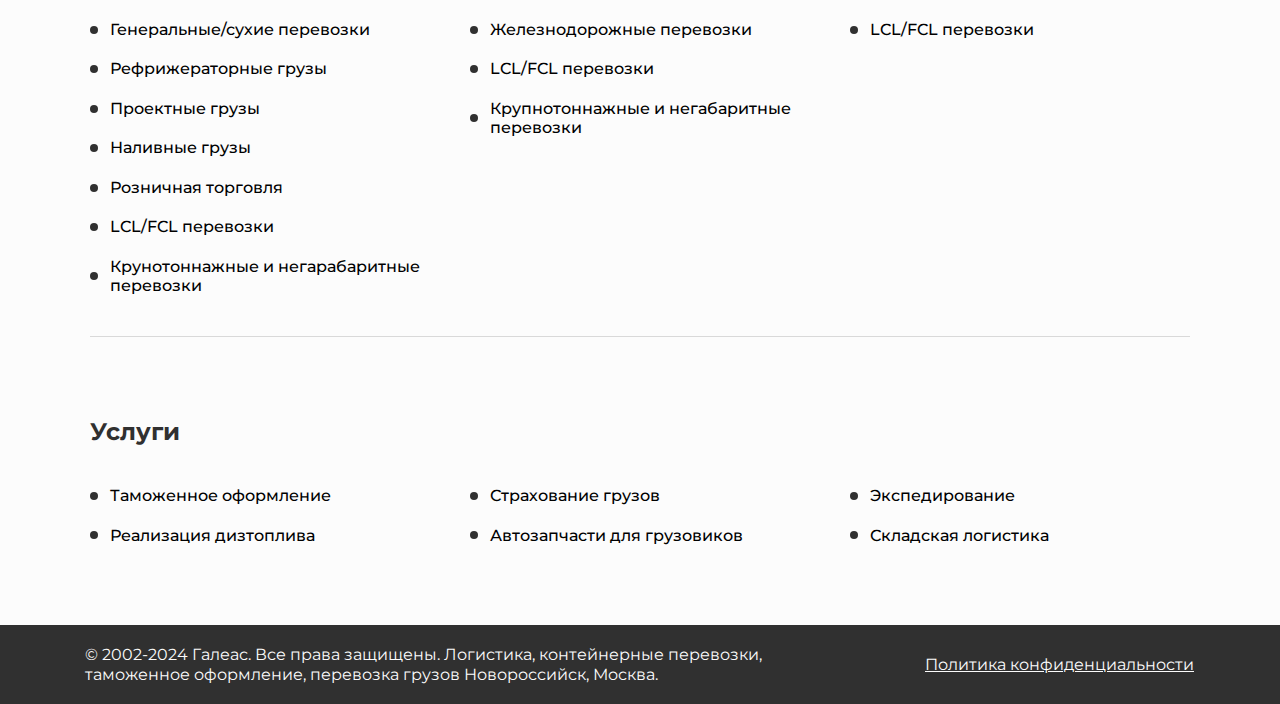
==== commit ec54a1ab: "Updated" ====
--- a/contacs.html
+++ b/contacs.html
@@ -121,8 +121,8 @@
         </section>
 
         <section class="banner container">
+            <h1 class="header__card__text"> ОСТАВИТЬ ЗАЯВКУ</h1>
             <div class="banner__content">
-                <h2 class="header__card__text"> ОСТАВИТЬ ЗАЯВКУ</h2>
                 <div class="header__card">
                     <div class="info__card">
                         <!-- <form action=""> -->
--- a/css/shipping.css
+++ b/css/shipping.css
@@ -238,7 +238,7 @@
     background: url('../imgs/shiping.png')
 }
 
-@media screen and (max-width:425px){
+@media screen and (max-width:1440px){
     .header__social{
       display: none;
     }
@@ -251,6 +251,123 @@
 
     .header__logo{
         margin-left: 81px;
+    }
+
+    .wrapper_card_solution {
+        background-color: rgba(48, 48, 48, 0.6);
+        width: 318px;
+        height: 242px;
+        padding: 23px 23px;
+    }
+
+    .more_shiping_card-img img{
+        width: 406px;
+    }
+
+    .wrapper_card_solution {
+        background-color: rgba(48, 48, 48, 0.6);
+        width: 234px;
+        height: 242px;
+        padding: 23px 23px;
+    }
+
+    .silka_card {
+        margin-top: 140px;
+    }
+
+    .info_solution {
+        padding-right: 213px;
+    }
+
+    .more_shiping_card-img img {
+        width: 300px;
+    }
+
+    .header__wrapper {
+        display: flex;
+        align-items: center;
+        gap: 37px;
+    }
+
+    .wrapper_card_solution {
+        background-color: rgba(48, 48, 48, 0.6);
+        width: 305px;
+        height: 242px;
+        padding: 23px 23px;
+    }
+
+    .more_shiping_card-img img {
+        width: 413px;
+    }
+
+    .silka_card {
+        margin-top: 153px;
+    }
+
+    .silka_card2 {
+        margin-top: 136px;
+    }
+
+}  
+
+@media screen and (max-width:1024px){
+    .header__logo{
+        margin-left: 34px;
+    }
+
+    .wrapper_card_solution {
+        background-color: rgba(48, 48, 48, 0.6);
+        width: 228px;
+        height: 242px;
+        padding: 23px 23px;
+    }
+    
+    .more_shiping_card-img img {
+        width: 304px;
+    }
+
+    .silka_card {
+        margin-top: 137px;
+    }
+
+    p{
+        font-size: 14px;
+    }
+}
+
+@media screen and (max-width:425px){
+    .header__social{
+      display: none;
+    }
+
+    .header__card{
+        width: 380px;
+        height: 580px;
+        margin: 40px 0 0 28px;
+    }
+
+    .header__logo {
+        margin-left: 41px;
+    }
+
+    h1{
+        text-align: center;
+
+    }
+
+    p{
+        text-align: center;
+    }
+
+    .card_solution {
+        display: flex;
+        align-items: center;
+        gap: 20px;
+        flex-direction: column;
+    }
+    
+    .info_solution {
+        padding-right: 0;
     }
 }  
 
--- a/css/menu.css
+++ b/css/menu.css
@@ -2,7 +2,7 @@
 	width: 30px;
 	height: 30px;
 	position: relative;
-	z-index:11;
+	z-index:30;
 	overflow: hidden;
 }
 
@@ -22,6 +22,37 @@
 }
 .menu-btn span:nth-of-type(3) {
 	top: calc(50% + 5px);
+}
+
+.menu2 , .menu4,  .menu6{
+	position: absolute;
+	top: 0;
+    left: 1410px;
+	width: 470px;
+	height: 1000px;
+	padding: 15px;
+  	padding-top: 158px;
+	padding-left: 86px;
+	background-color: white;
+	transform: translateX(-100%);
+	transition: transform 0.5s; 
+ 	z-index: 5;
+}
+
+
+.menu1 , .menu3 , .menu5, .menu7 {
+	position: absolute;
+	top: 0;
+	left: 940px;
+	width: 470px;
+	height: 1000px;
+	padding: 15px;
+  	padding-top: 158px;
+	padding-left: 86px;
+	background-color: white;
+	transform: translateX(-100%);
+	transition: transform 0.5s; 
+  z-index: 10;
 }
 
 .menu {
@@ -36,23 +67,132 @@
 	background-color: white;
 	transform: translateX(-100%);
 	transition: transform 0.5s; 
-  z-index: 10;
+  z-index: 15;
 }
 
 .menu.active {
 	transform: translateX(0);
 }
 
-.menu li {
+
+.menu_vision, .menu_vision2, .menu_vision3, .menu_vision4, .menu_vision5, .menu_vision6, .menu_vision7, .menu_vision8{
+	display: none;
+}
+
+.menu_vision_shiping{
+	display: none;
+}
+
+.menu_vision_ground{
+	display: none;
+}
+
+.menu_vision_air{
+	display: none;
+}
+
+.shipping_menu , .ground_transportation{
+	margin-bottom: 20px;
+}
+
+
+.menu2 li a{ 
+	color: black;
+	margin-bottom: 20px;
+
+	align-items: flex-start;
+}
+
+.menu2 nav{
+	display: flex;
+    flex-direction: column;
+    gap: 20px;
+
+	align-items: flex-start;
+}
+
+
+.menu4 nav{
+	display: flex;
+    flex-direction: column;
+    gap: 20px;
+
+	align-items: flex-start;
+}
+
+.menu5 nav{
+	display: flex;
+    flex-direction: column;
+
+	align-items: flex-start;
+}
+
+.menu7 nav{
+	display: flex;
+    flex-direction: column;
+	gap: 20px;
+
+	align-items: flex-start;
+	
+}
+
+
+
+.menu6 nav{
+	display: flex;
+    flex-direction: column;
+    gap: 20px;
+}
+
+
+
+.menu3 li a{ 
+	color: black;
+	margin-bottom: 20px;
+}
+
+.menu4 li a{ 
+	color: black;
+	margin-bottom: 20px;
+}
+
+.menu5 li a{ 
+	color: black;
+	margin-bottom: 20px;
+}
+
+.menu6 li a{ 
+	color: black;
+	margin-bottom: 20px;
+}
+
+.menu7 li a{ 
+	color: black;
+	margin-bottom: 20px;
+}
+
+.menu, .menu1, .menu2, .menu3, .menu4, .menu5, .menu6, .menu7, .menu8, .menu9, .menu10 button{
+	margin-bottom: 20px;
+}
+
+.menu, .menu1, .menu2, .menu3, .menu4, .menu5, .menu6, .menu7, .menu8, .menu9, .menu10  li {
   color: black;
 	list-style-type: none;
-  margin-bottom: 20px;
+  padding-bottom: 20px;
   font-size: 24px;
-}
-
-.menu li a{
+  gap: 20px;
+}
+
+.menu, .menu1, .menu2, .menu3, .menu4, .menu5, .menu6, .menu7, .menu8, .menu9, .menu10 li:focus {
+	font-weight: 700;
+	font-size: 20px;
+  }
+
+.menu, .menu1, .menu2, .menu3, .menu4, .menu5, .menu6, .menu7, .menu8, .menu9, .menu10  li a{
   color: black;
 }
+
+
 
 .menu-btn.active span:first-of-type {
 	transform: translateX(100%);
@@ -66,6 +206,122 @@
 .menu-btn.active span:nth-of-type(3) {
 	top: 50%;
 	transform: translate(-50%, -50%) rotate(-45deg);
+}
+
+@media screen and (max-width:1024px){
+	.menu {
+		position: absolute;
+		top: 0;
+		left: 0;
+		width: 375px;
+		height: 1000px;
+		padding: 15px;
+		padding-top: 158px;
+		padding-left: 130px;
+		background-color: white;
+		transform: translateX(-100%);
+		transition: transform 0.5s;
+		z-index: 15;
+	}
+
+	.menu1 {
+		position: absolute;
+		top: 0;
+		left: 0;
+		width: 375px;
+		height: 1000px;
+		padding: 15px;
+		padding-top: 158px;
+		padding-left: 130px;
+		background-color: white;
+		transform: translateX(-100%);
+		transition: transform 0.5s;
+		z-index: 15;
+	}
+	.menu2 {
+		position: absolute;
+		top: 0;
+		left: 0;
+		width: 375px;
+		height: 1000px;
+		padding: 15px;
+		padding-top: 158px;
+		padding-left: 130px;
+		background-color: white;
+		transform: translateX(-100%);
+		transition: transform 0.5s;
+		z-index: 15;
+	}
+	.menu3 {
+		position: absolute;
+		top: 0;
+		left: 0;
+		width: 375px;
+		height: 1000px;
+		padding: 15px;
+		padding-top: 158px;
+		padding-left: 130px;
+		background-color: white;
+		transform: translateX(-100%);
+		transition: transform 0.5s;
+		z-index: 15;
+	}
+	.menu4 {
+		position: absolute;
+		top: 0;
+		left: 0;
+		width: 375px;
+		height: 1000px;
+		padding: 15px;
+		padding-top: 158px;
+		padding-left: 130px;
+		background-color: white;
+		transform: translateX(-100%);
+		transition: transform 0.5s;
+		z-index: 15;
+	}
+	.menu5 {
+		position: absolute;
+		top: 0;
+		left: 0;
+		width: 375px;
+		height: 1000px;
+		padding: 15px;
+		padding-top: 158px;
+		padding-left: 130px;
+		background-color: white;
+		transform: translateX(-100%);
+		transition: transform 0.5s;
+		z-index: 15;
+	}
+	.menu6 {
+		position: absolute;
+		top: 0;
+		left: 0;
+		width: 375px;
+		height: 1000px;
+		padding: 15px;
+		padding-top: 158px;
+		padding-left: 130px;
+		background-color: white;
+		transform: translateX(-100%);
+		transition: transform 0.5s;
+		z-index: 15;
+	}
+	.menu7 {
+		position: absolute;
+		top: 0;
+		left: 0;
+		width: 375px;
+		height: 1000px;
+		padding: 15px;
+		padding-top: 158px;
+		padding-left: 130px;
+		background-color: white;
+		transform: translateX(-100%);
+		transition: transform 0.5s;
+		z-index: 15;
+	}
 }
 
 
--- a/css/logistics.css
+++ b/css/logistics.css
@@ -177,7 +177,7 @@
 }
 
 .inner{
-    padding: 120px 0;
+    padding: 35px 0;
 }
 
 
@@ -251,19 +251,19 @@
 }
 
 .logistic_banner_img1{
-    background: url(../imgs/logistic1.png);
+    background: url(../imgs/logistic1.png)no-repeat center;
 }
 
 .logistic_banner_img2{
-    background: url(../imgs/logistic2.png);
+    background: url(../imgs/logistic2.png)no-repeat center;
 }
 
 .logistic_banner_img3{
-    background: url(../imgs/logistic3.png);
+    background: url(../imgs/logistic3.png)no-repeat center;
 }
 
 .logistic_banner_img4{
-    background: url(../imgs/logistic4.png);
+    background: url(../imgs/logistic4.png)no-repeat center;
 }
 
 
@@ -301,6 +301,63 @@
     background: url('../imgs/logistic.png')
 }
 
+@media screen and (max-width:1440px){
+    .logistic_banner_card {
+        width: 100%;
+        background-color: #303030;
+        height: 380px;
+        padding: 0 53px;
+        margin-top: 40px;
+    }
+
+    .questions__title {
+        font-family: 'Bebas Neue Cyrillic';
+        font-size: 47px;
+        font-weight: 400;
+        line-height: 64px;
+        text-align: left;
+        color: #00583A;
+    }
+
+    .logistic_img{
+        margin-top: 16px;
+    }
+
+    p{
+        font-size: 14px;
+    }
+
+    .header__wrapper {
+        display: flex;
+        align-items: center;
+        gap: 13px;
+    }
+}  
+
+@media screen and (max-width:1024px){
+    .logistic_banner_card {
+        width: 100%;
+        background-color: #303030;
+        height: 380px;
+        padding: 0 10px;
+        margin-top: 40px;
+    }
+
+    p {
+        font-size: 15px;
+    }
+
+    .logistic_img img{
+        width: 432px;
+    }
+
+    .header__wrapper {
+        display: flex;
+        align-items: center;
+        gap: 13px;
+    }
+}  
+
 @media screen and (max-width:425px){
     .header__social{
       display: none;
@@ -315,11 +372,116 @@
     .header__logo{
         margin-left: 81px;
     }
+
+    .info_solution {
+        padding-right: 0px;
+    }
+
+    .questions__title {
+        font-family: 'Bebas Neue Cyrillic';
+        font-size: 33px;
+        font-weight: 400;
+        line-height: 64px;
+        text-align: center;
+        color: #00583A;
+    }
+    
+    
+
+    .header__logo {
+        margin-left: 38px;
+    }
+
+    .logistic_info {
+        display: flex;
+        flex-direction: column;
+    }
+
+    .logistic_banner_text2 {
+        margin-top: 209px;
+        color: white;
+        margin-left: 12px;
+    }
+
+    h1{
+        text-align: center;
+    }
+
+    h2{
+        text-align: center;
+    }
+
+    .logistic_img img {
+        width: 394px;
+    }
+
+    .swiper__container {
+        position: relative;
+        display: none;
+    }
+
+    .logistic_banner_flex {
+        display: flex;
+        gap: 20px;
+        flex-direction: column;
+    }
+
+    .logistic_banner_img {
+        width: 340px;
+        height: 340px;
+        margin-top: 20px;
+        margin-left: 40px;
+    }
+
+    .banner {
+        margin-top: 125px;
+        margin-bottom: 80px;
+    }
+
+    .logistic_banner_card {
+        width: 100%;
+        background-color: #303030;
+        height: 1545px;
+        padding: 0 10px;
+        margin-top: 40px;
+    }
+
+    .logistic_banner_text {
+        margin-top: 139px;
+        font-size: 8px;
+        text-align: left;
+        margin-left: 12px;
+    }
+    
 }  
 
 @media screen and (max-width:375px){
     .header__logo{
         margin-left: 34px;
+    }
+
+    .logistic_banner_img {
+        width: 303px;
+        height: 340px;
+        margin-top: 20px;
+        margin-left: 40px;
+    }
+
+    .logistic_img img {
+        width: 344px;
+    }
+
+    .header__logo {
+        margin-left: -5px;
+    }
+
+    .questions__title {
+        font-family: 'Bebas Neue Cyrillic';
+        font-size: 28px;
+        font-weight: 400;
+        line-height: 64px;
+        text-align: center;
+        color: #00583A;
     }
 }
 
--- a/css/contacs.css
+++ b/css/contacs.css
@@ -290,7 +290,6 @@
 }
 
 .banner {
-    display: flex;
     align-items: center;
     height: 400px;
 
@@ -302,14 +301,23 @@
 
 .info__card{
     display: block;
+    padding: 11px 0;
+}
+
+.header__card{
+    margin: 0 0;
 }
 
 .header__card{
     width: 700px;
     height: 270px;
-    margin: 0 0 0 0;
     background-color: #FFFFFF;
     border-radius: 20px;
+  }
+
+  .header__card__text{
+    font-size: 64px;
+    font-family: 'Bebas Neue Cyrillic';
   }
 
 .input2{
@@ -343,7 +351,8 @@
 .header__card__text{
     color: white;
     font-weight: 400;
-    margin-left: 0;
+    margin-bottom: 20px;
+    padding-top: 20px;
 }
 
 
@@ -368,11 +377,11 @@
     color: white;
   }
 
-  .info__card__flex{
+  .info__card__flex {
     display: flex;
     justify-content: space-between;
-    margin: 35px 20px;
-  }
+    margin: 11px 20px;
+}
   
   .info__card__flex input{
     width: 320px;
@@ -385,18 +394,12 @@
 @media screen and (max-width: 400px) {
     .banner {
         justify-content: center;
-        background: url('../imgs/banner-contacs.png');
+        background: url('../imgs/banner-contacs.png')no-repeat;
 
         height: 300px;
     }
 }
 
-.banner__content {
-    display: flex;
-    flex-direction: column;
-    align-items: center;
-    gap: 20px;
-}
 
 
 .banner__title {
@@ -447,26 +450,67 @@
       display: none;
     }
 
-    .header__card{
+    .header__card {
         width: 380px;
-        height: 580px;
-        margin: 40px 0 0 28px;
-    }
-
-    .header__logo{
-        margin-left: 81px;
+        height: 499px;
+    }
+
+    .header__logo {
+        margin-left: 32px;
     }
 
     .info__card__flex{
         display: flex;
         flex-direction: column;
       }
+
+      .header__card__text {
+        color: white;
+        font-weight: 400;
+        margin-bottom: 20px;
+        padding-top: 20px;
+        font-size: 37px;
+    }
+
+
+    .input2, .input1 {
+        margin-left: 10px;
+    }
+    
+    .banner{
+        margin-bottom: 70px;
+        height: 687px;
+    }
     
 }  
 
 @media screen and (max-width:375px){
     .header__logo{
         margin-left: 34px;
+    }
+
+    .container {
+        padding-left: 5px;
+        padding-right: 5px;
+    }
+
+    .header__logo {
+        margin-left: -10px;
+    }
+
+    .header__card {
+        width: 364px;
+        height: 499px;
+    }   
+
+    .input1, .input2{
+        margin-left: 1%;
+    }
+}
+
+@media screen and (max-width:1024px){
+    .desktop{
+        display: block;
     }
 }
 
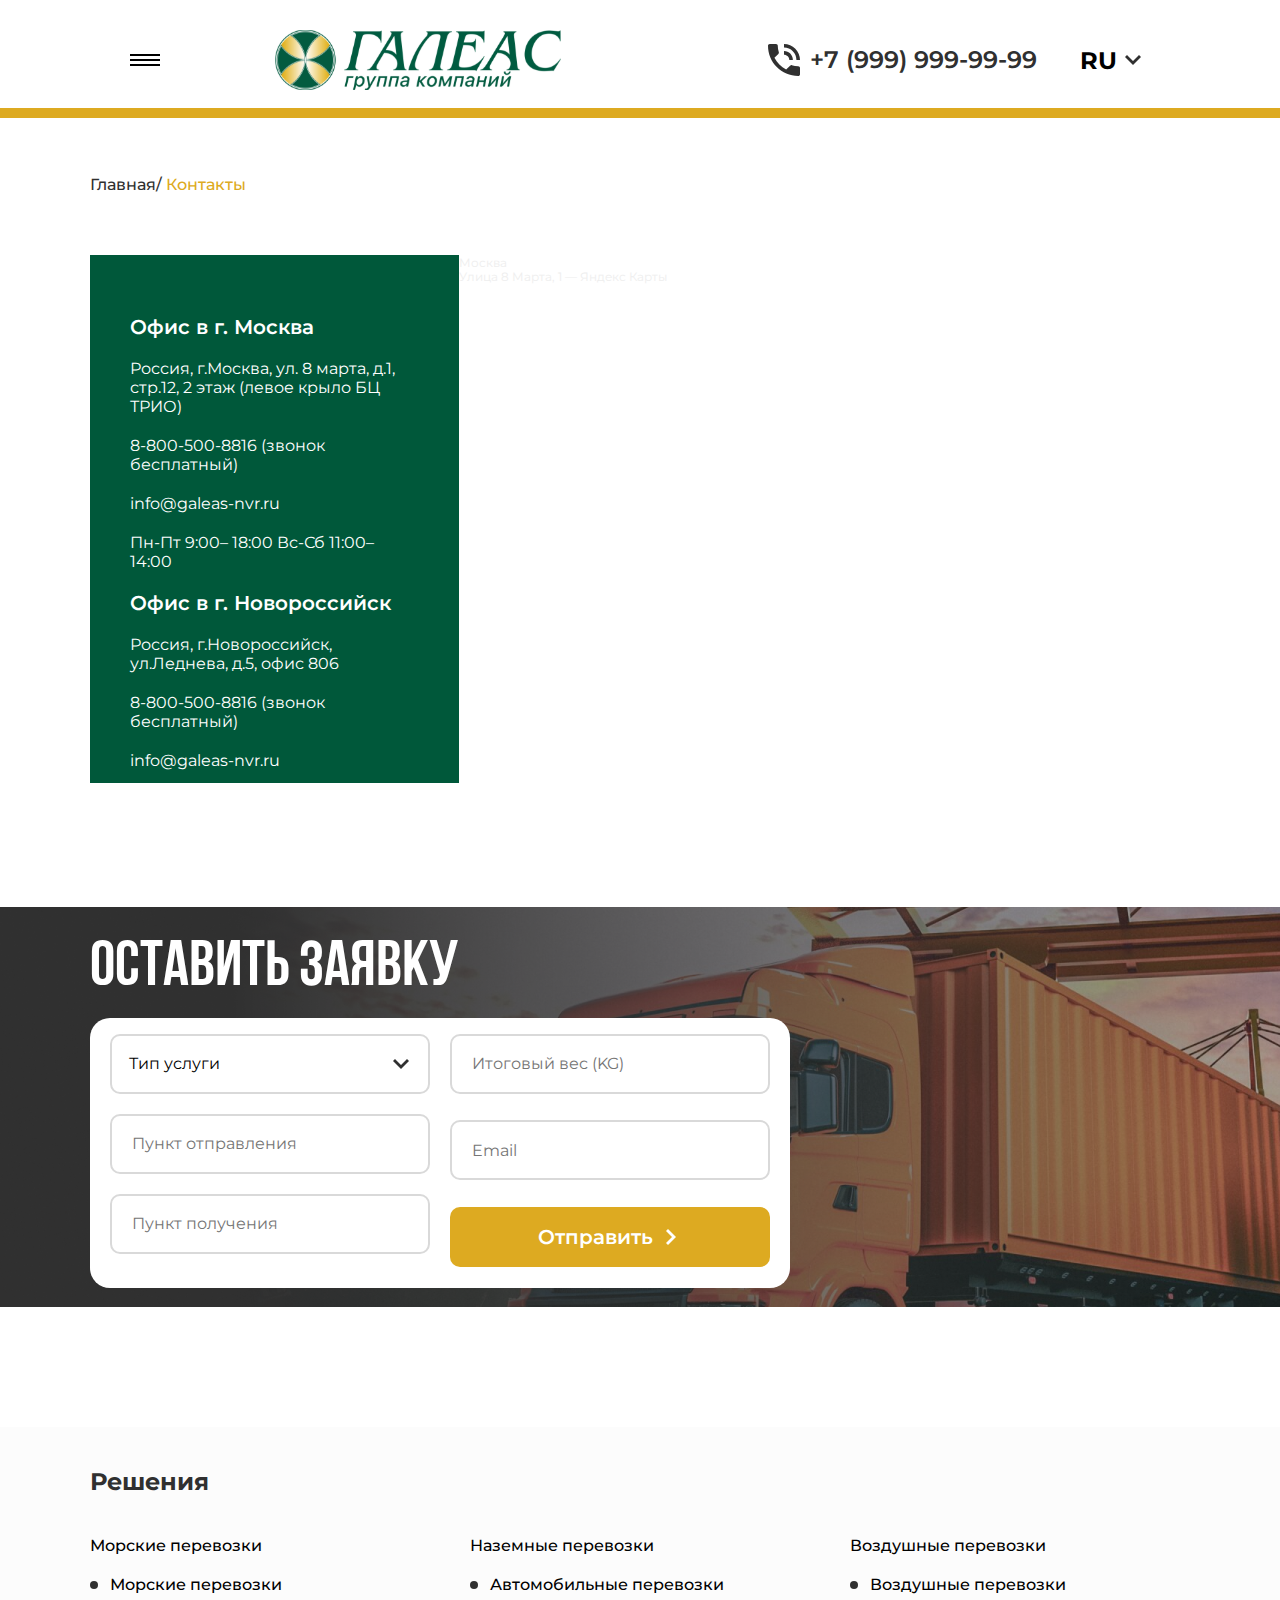
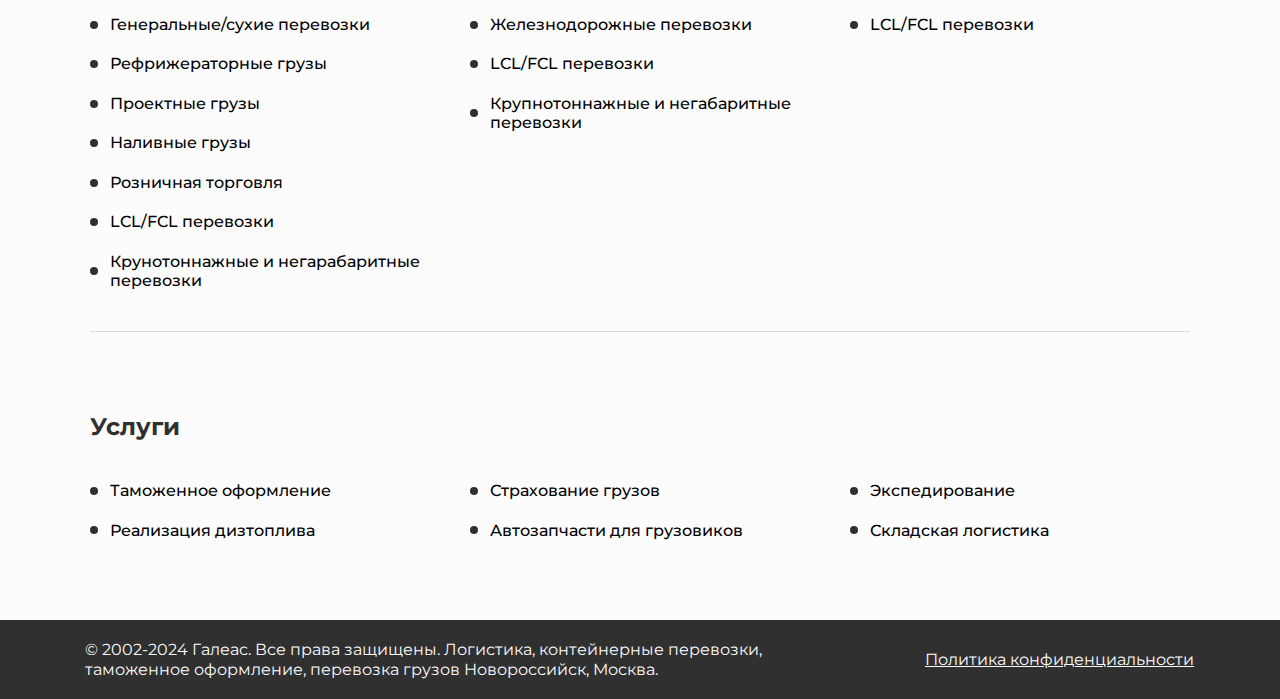
==== commit 37310405: "Fixed" ====
--- a/contacs.html
+++ b/contacs.html
@@ -6,6 +6,7 @@
     <meta name="viewport" content="width=device-width, initial-scale=1.0">
     <title>Document</title>
     <link rel="stylesheet" href="./css/reset.css">
+    <link rel="stylesheet" href="./css/main.css">
     <link rel="stylesheet" href="./css/btn.css">
     <link rel="stylesheet" href="./css/breadcrumbs.css">
     <link rel="stylesheet" href="./css/questions.css">
@@ -31,17 +32,188 @@
                     <span></span>
                 </div>
                 <div class="menu">
-                    <nav>
-                        <li><a href="#">Главная</a></li>
-                        <li><a href="#">О нас</a></li>
-                        <li><a href="#">Услуги</a></li>
-                        <li><a href="#">Контакты</a></li>
-                        <li><a href="#">Новости</a></li>
-                        <li><a href="./cooperation.html">Сотрудничество</a></li>
-                        <li><a href="#">Вакансии</a></li>
-                        <li><a href="./faq.html">FAQ</a></li>
-                    </nav>
-                </div>
+                    <div class="menu_btn_container">
+                        <button class="menu-solutions">Решения</button>
+
+                        <button class="menu-solutions_mobile">Решения</button>
+                            <div class="menu_moba hide_mobile_menu">
+
+                                <button class="button_mobile_shipping">Морские</button>
+
+                                    <div class="menu_btn_container2 active_shipping hide1">
+                                        <a href="#">Перевозки контейнерных грузов</a>
+                                        <a href="#">Перевозки негабаритных грузов</a>
+                                        <a href="#">Смешанные проектные мультимодальных задачи</a>
+                                        <a href="#">RO-RO перевозки на пароме</a>
+                                    </div>
+
+                                    <button class="car-mobile">Автомобильные </button>
+                                                
+                                    <div class="menu_btn_container2 active_car hide2">
+                                        <a href="#">Автомобильные перевозки</a>
+                                        <a href="#">Железнодорожные перевозки</a>
+                                        <a href="#">LCL/FCL перевозки</a>
+                                        <a href="#">Крупнотоннажные и<br> негабаритные перевозки</a>
+                                    </div>
+
+                                <button class="button_mobile_train">Железнодорожные </button>
+                                    <div class="menu_btn_container2 active_train hide3">
+                                        <a href="#">Воздушные перевозки</a>
+                                        <a href="#">LCL/FCL перевозки</a>
+                                    </div>
+
+                                <button class="button_mobile_info">Полезное</button>
+                                    <div class="menu_btn_container2 active_info hide4">
+                                        <a href="#">Воздушные перевозки</a>
+                                        <a href="#">LCL/FCL перевозки</a>
+                                    </div>
+                            </div>
+                        
+                        <button class="menu-service">Услуги</button>
+                        <button class="menu-service_mobile">Услуги</button>
+
+                        <button class="menu-industry">Отрасли</button>
+                        <button class="menu-industry_mobile">Отрасли</button>
+
+                        <button class="menu-options">О нас</button>
+                        <button class="menu-options_mobile">О нас</button>
+
+                        <button class="menu-news">Новости</button>
+                        <button class="menu-news_mobile">Новости</button>
+
+                        <button class="menu-sotrudnik">Сотрудничество</button>
+                        <button class="menu-sotrudnik_mobile">Сотрудничество</button>
+
+                        <button class="menu-vacation">Вакансии</button>
+                        <button class="menu-vacation_mobile">Вакансии</button>
+
+                        <button class="menu-faq">FAQ</button>
+                        <button class="menu-faq_mobile">FAQ</button>
+                    </div>
+
+
+
+
+                    <div class="mobile_selector_lang">
+                        <div class="lang_flex">
+                            <div class="form-group__lang_mobile">
+                                <div class="dropdown__lang">
+                                    <button class="dropdown__button__lang">RU</button>
+                                    <ul class="dropdown__list__lang">
+                                        <li class="dropdown__list-item__lang" data-value="option">Английский</li>
+                                        <li class="dropdown__list-item__lang" data-value="option">Русский</li>
+                                        <li class="dropdown__list-item__lang" data-value="option">Польский</li>
+                                        <li class="dropdown__list-item__lang" data-value="option">Немецкий</li>
+                                    </ul>
+                                    <input type="text" name="select-category" value="" class="dropdown__input-hidden">
+                                </div>
+                            </div>
+                        </div>
+                    </div>
+
+                    <hr class="hr__title_mobile">
+
+                    <div class="contacs_mobile">
+                        <a href="tel:+79999999999" class="header__phone_mobile">
+                            <img src="./imgs/icons/tel.svg" class="phone_img_mobile" alt="Телефон">
+                            <strong class="number">+7 (999) 999-99-99</strong>
+                        </a>
+                        <div class="header__socials_mobile">
+                            <a href="#" class="header__social_mobile">
+                                <img src="./imgs/icons/mail.svg" alt="Почта">
+                            </a>
+            
+                            <a href="#" class="header__social_mobile">
+                                <img src="./imgs/icons/vk.svg" alt="VK">
+                            </a>
+            
+                            <a href="#" class="header__social_mobile">
+                                <img src="./imgs/icons/Whatsapp.svg" alt="Whats app">
+                            </a>
+                        </div>
+            
+                    </div>
+                </div>
+
+                
+                <div class="menu-solutions1 menu_vision2">
+                        <div class="menu_btn_container2">
+                            <button class="shipping_menu">Морские перевозки</button>
+                            <button class="ground_transportation">Наземные перевозки</button>
+                            <button class="air_transportation">Воздушные перевозки</button>
+                        </div>
+                </div>
+
+                <div class="menu-service1 menu_vision3">
+                    <div class="menu_btn_container2">
+                        <button>Таможенное оформление</button>
+                        <button>Страхование грузов</button>
+                        <button>Экспедирование</button>
+                        <button>Складская логистика</button>
+                        <button>Реализация дизтоплива</button>
+                        <button>Автозапчасти для грузовиков</button>
+                    </div>
+                </div>
+
+                <div class="menu-industry1 menu_vision4">
+                    <div class="menu_btn_container2">
+                        <button>Сельское хозяйство</button>
+                        <button>Автомобильная<br> промышленность</button>
+                        <button>Химикаты, нефтехимия и<br> изделия из пластмасс</button>
+                        <button>Продукты питания и <br>напитки</button>
+                        <button>Фрукты и овощи</button>
+                        <button>Горнодобывающая<br> промышленность</button>
+                        <button>Фармацевтическая<br> продукция</button>
+                        <button>Розничная торговля</button>
+                        <button>Проектная логистика</button>
+                        <button>Крупнотоннажные и<br> негабаритные грузы</button>
+                    </div>
+                </div>
+
+                <div class="menu-options1 menu_vision5">
+                    <div class="menu_btn_container2">
+                        <button>О компании</button>
+                        <button>Руководство компании</button>
+                        <button>Миссия и ценности</button>
+                        <button>История</button>
+                        <button>Реквизиты</button>
+                        <button>Портфолио</button>
+                        <button>Наши партнёры</button>
+                    </div>
+                </div>
+
+
+
+                <div class="menu-solutions2 menu_vision_shiping">
+                    <div class="menu_btn_container2">
+                        <a href="#">Морские перевозки</a>
+                        <a href="#">Генеральные/сухие перевозки</a>
+                        <a href="#">Рефрижераторные грузы</a>
+                        <a href="#">Проектные грузы</a>
+                        <a href="#">Наливные грузы</a>
+                        <a href="#">Розничная торговля</a>
+                        <a href="#">LCL/FCL перевозки</a>
+                        <a href="#">Крупнотоннажные и<br> негабаритные перевозки</a>
+                    </div>
+                </div>
+
+                <div class="menu-solutions2-1 menu_vision_ground">
+                    <div class="menu_btn_container2">
+                        <a href="#">Автомобильные перевозки</a>
+                        <a href="#">Железнодорожные перевозки</a>
+                        <a href="#">LCL/FCL перевозки</a>
+                        <a href="#">Крупнотоннажные и<br> негабаритные перевозки</a>
+                    </div>
+                </div>
+                
+                <div class="menu-solutions2-3 menu_vision_air">
+                    <div class="menu_btn_container2">
+                        <a href="#">Воздушные перевозки</a>
+                        <a href="#">LCL/FCL перевозки</a>
+                    </div>
+                </div>
+
+
                 <a href="#" class="header__logo">
                     <img src="./imgs/logo.svg" alt="Галеас">
                 </a>          
@@ -65,7 +237,6 @@
                     </a>
                 </div>
     
-                    
                 <div class="lang_flex">
                     <div class="form-group__lang">
                         <div class="dropdown__lang">
@@ -80,10 +251,9 @@
                         </div>
                     </div>
                 </div>
-
             </div>
         </div>
-    </header>
+    </header> 
 
     <main>
         <section class="breadcrumb container">
--- a/css/main.css
+++ b/css/main.css
@@ -0,0 +1,1863 @@
+:root {
+  --swiper-pagination-bullet-inactive-color: #000
+}
+
+/* Reset and base styles  */
+@import url("https://fonts.googleapis.com/css2?family=Montserrat:ital,wght@0,100..900;1,100..900&display=swap");
+* {
+  padding: 0px;
+  margin: 0px;
+  border: none;
+}
+
+*,
+*::before,
+*::after {
+  box-sizing: border-box;
+}
+
+/* Links */
+a,
+a:link,
+a:visited {
+  text-decoration: none;
+}
+
+a:hover {
+  text-decoration: none;
+}
+
+/* Common */
+aside,
+nav,
+footer,
+header,
+section,
+main {
+  display: block;
+}
+
+h1,
+h2,
+h3,
+h4,
+h5,
+h6,
+p {
+  font-size: inherit;
+  font-weight: inherit;
+}
+
+ul,
+ul li {
+  list-style: none;
+}
+
+img {
+  vertical-align: top;
+}
+
+img,
+svg {
+  /* max-width: 100%; */
+  height: auto;
+}
+
+address {
+  font-style: normal;
+}
+
+/* Form */
+input,
+textarea,
+button,
+select {
+  font-family: inherit;
+  font-size: inherit;
+  color: inherit;
+  background-color: transparent;
+}
+
+input::-ms-clear {
+  display: none;
+}
+
+button,
+input {
+  display: inline-block;
+  box-shadow: none;
+  background-color: transparent;
+  background: none;
+  cursor: pointer;
+}
+
+input:focus,
+input:active,
+button:focus,
+button:active {
+  outline: none;
+}
+
+body {
+  padding-top: 115px;
+}
+
+.header {
+  position: fixed;
+  top: 0;
+  z-index: 99;
+  background-color: white;
+  width: 100%;
+  height: 118px;
+
+  border-bottom: 10px solid #DDAA21;
+}
+
+.header__background{
+  position: relative;
+  background: url(../imgs/bg_header.png)center no-repeat;
+  width: 100%;
+  height: 1000px;
+
+  padding-top: 80px;
+}
+
+.info__text{
+  color: white;
+  border-left: 20px solid #DDAA21;
+  margin: 0 0 0 250px;
+  font-size: 96px;
+  padding-left: 20px;
+}
+
+
+.header__card{
+  width: 700px;
+  height: 370px;
+  margin: 40px 0 0 250px;
+  background-color:#FFFFFF;
+  border-radius: 20px;
+}
+
+.switch__card{
+  background-color: #00583A;
+  border-radius: 20px 20px 0 0;
+  display: flex;
+  justify-content: space-between;
+  height: 70px;
+}
+
+
+.switch__card button{
+  color: whitesmoke;
+  padding: 0 70px 0px 80px;
+  font-size: 20px;
+
+  width: 50%;
+}
+
+.switch__card > button {
+  border-bottom: 7px solid #0D9264;
+}
+
+.switch__card > .switch__card__btn--active {
+  border-color: #DDAA21;
+}
+
+
+.info__card__flex{
+  display: flex;
+  justify-content: space-between;
+  margin: 35px 20px;
+}
+
+.info__card__flex input{
+  width: 320px;
+  height: 60px;
+  border-radius: 10px;
+  border: 2px solid #D9D9D9;
+  color: #303030;
+}
+
+.button2{
+  width: 320px;
+  height: 60px;
+  font-size: 20px;
+  border-radius: 10px;
+  background-color: #DDAA21;
+  color: white;
+}
+
+
+
+button::-moz-focus-inner {
+  padding: 0;
+  border: 0;
+}
+
+label {
+  cursor: pointer;
+}
+
+.input1, .input2 {
+  display: grid;
+  justify-items: center;
+}
+
+.input2 > input{
+  margin-bottom: 20px;
+  padding-left: 20px;
+}
+
+.input1 > input{
+  margin-bottom: 20px;
+  padding-left: 20px;
+}
+
+.more .text{
+  color: white;
+  font-size: 20px;
+  display: flex;
+  justify-content: center;
+  padding: 40px 0 0 0;
+}
+
+
+.content{
+  margin: 0 250px;
+}
+
+h1{
+  font-family: 'Bebas Neue Cyrillic';
+  font-weight: 400;
+}
+
+
+.title h1{
+  color: #00583A;
+  font-size: 64px;
+}
+
+.title{
+  display: flex;
+  align-items: center;
+  margin-bottom: 20px;
+}
+
+.solution__and__services p{
+  margin: 20px 373px 20px 0px;
+}
+
+.wrapper__input:focus{
+  border: 2px solid #DDAA21;
+}
+
+.green{
+  background-color: #00583A;
+  width: 460px;
+  height: 10px;
+  border: none;
+  margin-left: 42px;
+}
+
+.inner{
+  padding: 40px 0;
+}
+
+.button1{
+  color: #FFFFFF;
+  width: 320px;
+  height: 60px;
+  background-color: #DDAA21;
+  transition: 0.3 all ease-in;
+  border-radius: 10px;
+  font-size: 20px;
+  font-family: 'Montserrat';
+  font-weight: 600;
+}
+
+.solution__button{
+  display: flex;
+  justify-content: center;
+  margin:  40px 0;
+}
+
+.button1:hover{
+  background-color: #D1A01C;
+}
+
+
+.button1:active{
+  background-color: #EBB82E;
+  color: #FFDA78;
+}
+
+.solution p{
+  margin: 90px 5px;
+  width: 820px;
+  font-size: 16px;
+}
+
+.card__back{
+  height: 0;
+  transition: 0.3s all ease-in;
+  visibility: hidden;
+}
+
+.card__back li{
+  list-style-type: none;
+}
+
+
+.card__back li::before{
+  position: absolute;
+  content: "";
+  background-color: #DDAA21;
+  width: 12px;
+  height: 12px;
+  
+  top: 0;
+  left: 0;
+}
+
+.solution__background{
+  background: url(../imgs/bg_solution.png) center no-repeat;
+  width: 1420px;
+  height: 425px;
+}
+
+
+.img{
+  display: flex;
+  justify-content: center;
+  padding-top: 141px;
+  padding-bottom: 20px;
+}
+
+
+.card__front__text{
+  color: white;
+  font-size: 24px;
+  display: flex;
+  justify-content: center;
+}
+
+.solution__flex{
+  display: flex;
+  gap: 20px;
+}
+
+.front__card{
+  width: 340px;
+  height: 425px;
+  background-color: #30303096;
+  cursor: pointer;
+}
+
+.card__back {
+  width: 340px;
+}
+
+.banner{
+  background: url(../imgs/icons/banner-bg.png) center no-repeat;
+  width: 100%;
+  height: 300px;
+}
+
+.banner__info{
+  color: white;
+  font-size: 64px;
+  display: flex;
+  justify-content: end;
+  flex-direction: column;
+}
+
+.banner__info button{
+  margin-left: 300px;
+}
+
+.banner__h1{
+  margin-left: 247px;
+}
+
+.banner__h1__2{
+  margin-left: 206px;
+}
+
+legend {
+  display: block;
+}
+
+p{
+  font-family: 'Montserrat';
+  font-weight: 400;
+  font-size: 16px
+}
+
+.label__p{
+  color: #00583A;
+}
+
+.info__compani__card p{
+  font-weight: 600;
+}
+
+
+.info__compani{
+  font-weight: 600;
+  font-size: 20px;
+}
+
+.text__p{
+  margin: 0 0;
+}
+
+
+.label__text{
+  color: #DDAA21;
+}
+
+
+.more_flex{
+  display: flex;
+  justify-content: space-between;
+}
+
+.more__compani{
+ margin: 50px 0;
+}
+
+.more__section{
+  margin-left: 20px;
+}
+
+.button__info__compani{
+  display: flex;
+  justify-content: center;
+}
+
+.info__compani{
+  display: flex;
+  margin: 40px 0;
+}
+
+.info__compani__card{
+  width: 340px;
+  height: 228px;
+  background-color: #FCFCFC;
+}
+
+.clients__logo__flex{
+  display: flex;
+  gap: 20px;
+  margin-top: 40px;
+}
+
+.card__wrapper__mobile{
+  display: none;
+}
+
+
+.info__map{
+  width: 460px;
+  height: 528px;
+  background-color: #00583A;
+  padding: 40px;
+}
+
+.map__flex{
+  display: flex;
+}
+
+.map_swipe{
+  font-weight: 600;
+  font-size: 20px;
+}
+
+.map_swipe:focus{
+  border-bottom: 1px solid white;
+}
+
+.info__map ul{
+  color: white;
+  font-family: 'Montserrat';
+}
+
+.info__map li{
+  display: flex;
+  margin-top: 20px;
+  font-weight: 400;
+  list-style-type: circle;
+}
+
+.navigation__ul {
+  display: flex;
+  flex-direction: column;
+  gap: 20px;
+}
+
+.navigation__a a{
+  color: #303030;
+  font-weight: 400;
+  font-family: 'Montserrat';
+  margin: 20px;
+}
+
+.navigation__a{
+  display: flex;
+  gap: 140px;
+  margin-bottom: 40px;
+}
+
+.navigation__title{
+  font-weight: 700;
+  font-family: 'Montserrat';
+  font-size: 24px;
+  margin-bottom: 40px;
+}
+
+.title__li{
+  font-weight: 500;
+  font-size: 16px;
+  list-style-type: none;
+}
+
+.list_dicoration{
+  list-style-type: disc;
+  margin-left: 20px;
+}
+
+.hr__title1{
+  border: 1px solid #D9D9D9;
+  width: 280px;
+  margin-left: 15px;
+  cursor: pointer;
+}
+
+
+.hr__title{
+  border: 1px solid #D9D9D9;
+  width: auto;
+  margin-bottom: 40px;
+}
+
+
+
+.icon__img{
+  display: flex;
+  justify-content: center;
+}
+
+
+* {
+  padding: 0;
+  margin: 0;
+  box-sizing: border-box;
+}
+
+#slider-container {
+  display: flex;
+  align-items: center;
+  justify-content: center;
+  flex-direction: column;
+  row-gap: 30px;
+  height: 100vh;
+}
+
+#top {
+  display: flex;
+  align-items: center;
+  justify-content: center;
+}
+
+#slider {
+  width: 800px;
+  height: 500px;
+  overflow: hidden;
+  border-radius: 10px;
+}
+
+.slider-image {
+  width: 100%;
+  height: 100%;
+  object-fit: cover;
+  display: none;
+}
+
+.arrow {
+  width: 26px;
+  height: 42px;
+}
+
+
+.pagination-circle {
+  width: 16px;
+  height: 16px;
+  background-color: #303030;
+  border-radius: 50%;
+}
+
+
+
+
+#bottom {
+  display: flex;
+  column-gap: 25px;
+}
+
+.slide__flex{
+  display: flex;
+  justify-content: center;
+}
+
+.slide__text h1{
+ color: #00583A;
+ font-family: 'Montserrat';
+ font-weight: 600;
+ font-size: 16px;
+}
+
+.slide__text p{
+  font-weight: 400;
+  font-size: 14px;
+}
+
+.slide__text a{
+  color: #DDAA21;
+  border-bottom: 1px solid #DDAA21;
+}
+
+.front__card h1{
+  font-family: 'Montserrat';
+  font-weight: 700;
+}
+
+.mobi_map{
+  display: none;
+}
+
+.arrow-bottom_label{
+  margin-left: 162px;
+}
+
+.arrow-up_label{
+  margin-left: 162px;
+}
+
+.info_back_card{
+  display: flex;
+  align-items: center;
+  gap: 10px;
+  margin-bottom: 24px;
+  margin-left: 40px;
+}
+
+@media screen and (max-width: 900px) {
+  .info_back_card{
+    margin-left: 20px;
+  }
+
+  .info_back_card > h1 {
+    display: inline;
+    width: auto;
+    min-width: 247px;
+  }
+}
+
+
+.back__card h1{
+  margin-left: 10px;
+  font-size: 24px;
+  font-family: 'Montserrat';
+  font-weight: 600;
+  
+}
+
+@media screen and (max-width: 999px) {
+  .back__card h1{
+    margin: 0;
+    font-size: 18px;
+  }
+}
+
+.back__card{
+  margin-top: 40px;
+}
+
+.info__card{
+  display: block;
+}
+
+
+
+
+.menu-btn {
+	width: 30px;
+	height: 30px;
+	position: relative;
+	z-index:11;
+	overflow: hidden;
+}
+
+.menu-btn span {
+	width: 30px;
+	height: 2px;
+	position: absolute;
+	top: 50%;
+	left: 50%;
+	transform: translate(-50%, -50%);
+	background-color: rgb(0, 0, 0);
+	transition: all 0.5s;
+}
+
+.menu-btn span:nth-of-type(2) {
+	top: calc(50% - 5px);
+}
+.menu-btn span:nth-of-type(3) {
+	top: calc(50% + 5px);
+}
+
+.menu {
+	position: absolute;
+	top: 0;
+	left: 0;
+	width: 470px;
+	height: 1000px;
+	padding: 15px;
+  padding-top: 158px;
+  padding-left: 130px;
+	background-color: white;
+	transform: translateX(-100%);
+	transition: transform 0.5s; 
+  z-index: 10;
+}
+
+.menu.active {
+	transform: translateX(0);
+}
+
+.menu li {
+  color: black;
+	list-style-type: none;
+  margin-bottom: 20px;
+  font-size: 24px;
+}
+
+.menu li a{
+  color: black;
+}
+
+.menu-btn.active span:first-of-type {
+	transform: translateX(100%);
+}
+
+.menu-btn.active span:nth-of-type(2) {
+	top: 50%;
+	transform: translate(-50%, -50%) rotate(45deg);
+}
+
+.menu-btn.active span:nth-of-type(3) {
+	top: 50%;
+	transform: translate(-50%, -50%) rotate(-45deg);
+}
+
+
+
+
+
+
+
+
+.scroll_wrapper_mobile{
+  display: none;
+}
+
+
+.mobile_scrollbar_logo{
+  display: none;
+}
+
+
+@font-face {
+  font-family: "Bebas Neue Cyrillic";
+  src: url("./../fonts/bebasneuecyrillic.ttf");
+}
+
+body {
+  font-family: "Montserrat", sans-serif;
+  background-color: #fff;
+
+}
+
+.banner__info{
+  color: white;
+  font-size: 64px;
+  display: flex;
+  justify-content: end;
+  flex-direction: column;
+  padding: 47px 0 0 1034px;
+}
+
+.none {
+  display: none !important;
+}
+
+.swiper-scrollbar{
+  display: none;
+}
+
+
+.card__slider{
+  width: 340px;
+  height: 400px;
+  background-color: #FCFCFC;
+}
+
+.slider__title{
+  color: #00583A;
+  font-family: 'Montserrat';
+  font-weight: 600;
+  font-size: 16px;
+  margin: 20px 0;
+  display: flex;
+  justify-content: center;
+}
+
+.card__text{
+  font-family: 'Montserrat';
+  font-weight: 600;
+  font-size: 16px;
+  display: flex;
+  justify-content: center;
+  margin-left: 20px;
+  margin-bottom: 55px;
+  text-align: center;
+}
+
+.navigation__slider{
+  text-align: center;
+}
+
+.navigation__slider a{
+  color: #DDAA21;
+  text-align: center;
+  border-bottom: 1px solid #DDAA21;
+}
+
+.swiper-button-prev{
+  margin: 0 0;
+  position: absolute;
+}
+
+.swiper-button-next{
+  margin: 0 0;
+  position: absolute;
+}
+
+
+.desktop{
+  display: block;
+}
+
+.solution__card__mobile{
+  display: none;
+}
+
+
+.footer {
+  display: flex;
+  justify-content: space-between;
+  align-items: center;
+  gap: 50px;
+  padding: 30px 250px;
+  background: #303030;
+  color: #FCFCFC;
+}
+
+
+
+@media screen and (max-width: 1500px) {
+  .banner{
+    width: 100%;
+  }
+
+  .banner__info{
+    color: white;
+    font-size: 64px;
+    display: flex;
+    justify-content: end;
+    flex-direction: column;
+    padding: 58px 0 0 674px;
+  }
+  
+  .front__card{
+    width: 261px;
+  }
+
+  .card__back {
+    width: 261px;
+  }
+
+
+  .solution__background{
+    width: 1104px;
+  }
+
+
+  .content{
+    margin: 0 125px;
+  }
+
+  .clients__logo__flex img{
+    width: 150px;
+  }
+
+  .more__section{
+    width: auto;
+    height: auto;
+  }
+
+  
+
+  .footer {
+    padding: 20px 85px;
+  }
+
+
+}
+
+
+@media screen and (max-width: 1440px) {
+  .banner{
+    width: 100%;
+  }
+
+  .banner__info{
+    color: white;
+    font-size: 64px;
+    display: flex;
+    justify-content: end;
+    flex-direction: column;
+  }
+  
+  .front__card{
+    width: 261px;
+  }
+
+  .back__card {
+    width: 261px;
+  }
+
+
+  .solution__background{
+    width: 1104px;
+  }
+
+
+  .content{
+    margin: 0 125px;
+  }
+
+  .clients__logo__flex img{
+    width: 150px;
+  }
+
+
+
+  .footer {
+    padding: 20px 85px;
+  }
+  
+}
+
+
+@media screen and (max-width:1024px){
+  .solution__background{
+    width: 900px;
+  }
+
+  .front__card{
+    width: 210px;
+  }
+
+  .back__card {
+    width: 210px;
+  }
+
+  .map_swipe {
+    font-size: 13px;
+}
+
+  .info__map__text1 li{
+    font-size: 12px;
+    margin-top: 20px;
+  }
+
+
+  .front__card img{
+    width: 80px;
+  }
+  
+  .content{
+    margin: 0 62px;
+  }
+
+  .banner__info{
+    padding: 46px 0px 0px 258px;
+  }
+
+  .clients__logo__flex img{
+    width: 133px;
+  }
+
+  .more__section{
+    width: 320px;
+    margin: 0;
+  }
+
+
+  .header__wrapper img{
+    width: 27px;
+  }
+
+  .header__wrapper .number{
+    font-size: 17px;
+  }
+
+  .header__phone{
+    width: 257px;
+    margin-left: 48px;
+  }
+
+  .header__phone strong{
+    font-size: 17px;
+  }
+
+  .header__logo{
+    width: 215px;
+
+  }
+  
+  .header__card{
+    width: 700px;
+    height: 370px;
+    margin: 40px 0 0 62px;
+    background-color: #FFFFFF;
+    border-radius: 20px;
+  }
+
+  
+  .info__text{
+    color: white;
+    border-left: 20px solid #DDAA21;
+    margin: 0 0 0 62px;
+    font-size: 96px;
+  }
+
+  header .header__flex{
+    display: flex;
+    justify-content: space-between;
+    align-items: center;
+    padding: 30px 50px;
+  }
+
+  .footer{
+    flex-direction: column;
+    gap: 40px;
+    padding: 20px 40px;
+  }
+
+  .front__card h1{
+    font-size: 17px;
+  }
+}
+
+@media screen and (max-width:768px){
+  .content{
+    margin: 0 31px;
+  }
+
+  .header__logo{
+    width: 232px;
+  }
+
+
+  .header__wrapper .number {
+    display: none;
+  }
+
+  .swiper .swiper-button-prev{
+    display: none;
+  }
+  
+  .swiper .swiper-button-next{
+    display: none;
+  }
+
+  .card__slider{
+    width: 170px;
+    height: 200px;
+    margin-left: 10px;
+  }
+
+  .phone_img{
+    display: none;
+  }
+
+  .header__wrapper img{
+    width: 50px;
+  }
+
+  .header .header__wrapper{
+    gap: 0px;
+  }
+
+  .solution__background{
+    width: 700px;
+  }
+
+  .front__card{
+    width: 160px;
+  }
+
+  .front__card img{
+    width: 60px;
+  }
+
+  .front__card h1{
+    font-size: 14px;
+  }
+
+  .info__text{
+    margin: 0 0 0 31px;
+  }
+
+  .header__card{
+    margin: 40px auto 0 auto;
+  }
+
+  .header .header__flex{
+    padding: 30px 20px;
+  }
+
+  .banner__info{
+    padding: 74px 0px 0px 180px
+  }  
+
+  .banner__h1__2 {
+    margin-left: 223px;
+}
+
+  .clients__logo__flex{
+    width: 103px;
+  }
+
+  .title__li{
+    font-size: 12px;
+  }
+
+  .list_dicoration{
+    font-size: 10px;
+  }
+
+  .navigation__a{
+    gap: 25px;
+  }
+
+  .navigation__a li{
+    font-size: 13px;
+  }
+  
+  .title {
+    display: flex;
+    justify-content: center;
+  }
+
+  .title h1 {
+    font-size: 50px;
+    text-align: center;
+  }
+
+  .green{
+    width: 320px;
+  }
+
+  .more__section{
+    width: 231px;
+  }
+
+  .banner__text{
+    font-size: 41px;
+  }
+
+  .text__p{
+    font-size: 12px;
+  }
+
+  .button1{
+    width: 220px;
+    height: 50px;
+    font-size: 14px;
+  }
+
+  .banner .button1{
+    margin-left: 279px;
+  }
+
+
+  .solution__and__services p{
+    margin: 20px 0px 20px 0px;
+  }
+
+
+  .mobile__more{
+    display: none;
+  }
+
+}
+
+@media screen and (max-width:425px){
+  .header__social{
+    display: none;
+  }
+
+  .header__logo {
+    margin: 0 !important;
+  }
+
+  .lang{
+    display: none;
+  }
+
+  .info__text{
+    font-size: 48px;
+  }
+
+  .desktop{
+    display: none;
+  }
+
+  .header__card{
+    width: 380px;
+    height: 580px;
+    margin: 40px auto 0 auto;
+  }
+
+  .solution__background {
+    display: none;
+  }
+
+  .form-group__lang{
+    display: none;
+  }
+
+  .header__logo{
+    margin-left: 81px;
+  }
+
+  
+  .switch__card{
+    width: 380px;
+    height: 60px;
+  }
+
+  .switch__card button {
+    font-size: 14px;
+    padding: 0 58px 0px 34px;
+  }
+
+  .soilution__card__mobile{
+    display: block;
+  }
+
+  .solution__card{
+    display: none;
+  }
+
+  
+  .front_card_mobile{
+    background-color: #30303096;
+    width: 397px;
+    height: 425px;
+    padding-top: 40px;
+  }
+
+  .scroll_wrapper_mobile{
+    display: flex;
+    overflow-x: auto;
+  }
+
+  
+
+  .front_card_mobile_flex{
+    display: flex;
+    flex-direction: column;
+    align-items: center;
+  }
+
+  .card__front__text_mobile{
+    color: white;
+    font-size: 24px;
+    font-weight: 700;
+    margin-top: 20px;
+  }
+
+
+  .info_li li{
+    list-style-type: none;
+    margin-left: 10px;
+    color: white;
+    font-size: 14px;
+  }
+
+  .info_li{
+    margin-top: 23px;
+    margin-left: 27px;
+    display: flex;
+    align-items: center;
+  }
+
+
+
+  .solution_background__mobile{
+    width: 397px;
+    height: 425px;
+  }
+  
+  .background_1{
+    background: url(../imgs/bg_solution.png)no-repeat center;
+  }
+
+  .background_2{
+    background: url(../imgs/icons/car_bg.png)no-repeat center;
+  }
+
+  .background_3{
+    background: url(../imgs/icons/train_bg.png)no-repeat center;
+  }
+
+  .background_4{
+    background: url(../imgs/icons/info-bg.png)no-repeat center;
+  }
+  
+
+
+  .input2{
+    margin-left: 0px;
+  }
+
+  .more{
+    display: none;
+  }
+
+  .green{
+    display: none;
+  }
+
+
+  .solution__and__services  p{
+    margin: 20px 0 20px 0px;
+  }
+
+  .content{
+    margin: 0 8px;
+  }
+
+  .info__card__flex{
+    display: flex;
+    flex-direction: column;
+
+    margin: 35px auto;
+  }
+
+  .banner{
+    width: 100%;
+    height: 313px;
+  }
+
+  .banner__info{
+    padding: 24px 0px 0 0px;
+  }
+
+  .banner__h1 {
+    margin-left: 0px;
+    font-size: 48px;
+    text-align: center;
+    padding: 0 66px;
+  }
+
+  .banner .button1 {
+    margin-left: 74px;
+    margin-top: 15px;
+  }
+
+  .more__section{
+    width: 320px;
+  }
+
+  .button1{
+    width: 280px;
+    height: 50px;
+    font-size: 16px;
+  }
+
+  .banner__h1__2 {
+    margin-left: 0px;
+    font-size: 45px;
+    text-align: center;
+    padding: 0 36px;
+  }
+
+  .info__compani{
+    display: grid;
+    justify-items: center;
+    gap: 20px;
+  }
+
+  .info__compani__card p{
+    font-size: 20px;
+  }
+  
+  .clients__logo__flex img {
+    width: 150px;
+  }
+
+  .clients__logo__flex{
+    margin-left: 83px;
+  }
+
+  .mobile_logo{
+    display: block;
+  }
+
+
+  .mobile{
+    display: none;
+  }
+
+  .mobi_map{
+    display: block;
+  }
+
+
+  .navigation{
+    display: none;
+  }
+
+  p{
+    text-align: center;
+    padding: 0 6px;
+  }
+
+  .info__compani__card p{
+    text-align: left;
+  }
+
+  .inner{
+    padding: 20px 0;
+  }
+
+  .clients__logo__flex{
+    
+  }
+
+  .mobile_scrollbar_logo{
+    display: flex;
+    overflow-x: auto;
+  }
+
+  .menu {
+    position: absolute;
+    top: 0;
+    left: 0;
+    width: 360px;
+    height: 768px;
+    padding: 15px;
+    padding-top: 97px;
+    padding-left: 23px;
+    background-color: white;
+    transform: translateX(-100%);
+    transition: transform 0.5s;
+    z-index: 10;
+}
+   
+}
+
+
+@media screen and (max-width:375px){
+
+
+  .info_li li {
+    list-style-type: none;
+    margin-left: 10px;
+    color: white;
+    font-size: 11px;
+  }
+
+  .info_li {
+    margin-top: 23px;
+    margin-left: 16px;
+    display: flex;
+    align-items: center;
+  }
+
+  .form-group__lang{
+    display: none;
+  }
+
+  .front_card_mobile {
+    background-color: #30303096;
+    width: 350px;
+    height: 425px;
+    padding-top: 40px;
+  }
+
+  .desktop{
+    display: none;
+  }
+
+  .clients__logo__flex{
+    
+  }
+
+
+  .header__logo{
+    margin-left: 0px;
+  }
+
+
+  .header__logo > img {
+    width: 230px;
+  }
+
+  
+  .mobile_scrollbar_logo{
+    display: flex;
+    overflow-x: auto;
+  }
+
+  
+  .header__card {
+    width: 340px;
+    height: 580px;
+    margin: 40px auto 0 auto;
+  }
+
+  .switch__card {
+    width: 340px;
+    height: 60px;
+  }
+
+  .switch__card button {
+    font-size: 13px;
+    padding: 0 58px 0px 34px;
+  }
+
+  .solution_background__mobile {
+    width: 350px;
+    height: 425px;
+  }
+
+  .banner .button1 {
+    margin-left: 46px;
+    margin-top: 15px;
+  }
+
+
+}
+
+@media screen and (max-width:320px){
+  
+}
+
+
+@media screen and (max-width: 999px) {
+  .footer {
+    flex-direction: column;
+    gap: 40px;
+    padding: 20px 40px;
+  }
+}
+
+.footer__txt {
+  font-size: 16px;
+  font-weight: 400;
+  line-height: 19.5px;
+  max-width: 700px;
+}
+@media screen and (max-width: 999px) {
+  .footer__txt {
+    text-align: center;
+    font-size: 14px;
+    line-height: 17.07px;
+  }
+}
+
+.footer__policy {
+  color: #FCFCFC;
+  text-decoration: underline !important;
+  font-size: 16px;
+  line-height: 19.5px;
+  min-width: 270px;
+}
+@media screen and (max-width: 999px) {
+  .footer__policy {
+    font-size: 14px;
+    line-height: 17.07px;
+    text-align: center;
+  }
+}
+
+.header__flex {
+  display: flex;
+  justify-content: space-between;
+  align-items: center;
+  padding: 30px 130px;
+}
+
+.header__container {
+  display: flex;
+  align-items: center;
+  gap: 34px;
+}
+
+.header__wrapper {
+  display: flex;
+  align-items: center;
+  gap: 80px;
+}
+
+.header__phone {
+  display: flex;
+  align-items: center;
+  gap: 10px;
+  transition: all 0.2s ease-in;
+}
+.header__phone strong {
+  font-size: 24px;
+  line-height: 29.26px;
+  font-weight: 600;
+  color: #303030;
+}
+.header__phone:hover {
+  opacity: 0.7;
+}
+
+.header__socials {
+  display: flex;
+  align-items: center;
+  gap: 22px;
+}
+
+.header__social {
+  transition: all 0.2s ease-in;
+}
+.header__social:hover {
+  opacity: 0.7;
+}
+
+.btn {
+  display: inline-flex;
+  align-items: center;
+  gap: 10px;
+  background: #DDAA21;
+  padding: 18px 85px;
+  border-radius: 10px;
+  transition: all 0.2s ease-in;
+}
+.btn span {
+  color: #fff;
+  font-size: 20px;
+  font-weight: 600;
+  line-height: 24.38px;
+}
+
+.btn:hover {
+  background: #D1A01C;
+}
+
+.btn:active {
+  background: #EBB82E;
+}
+.btn:active span {
+  color: #FFDA78;
+}
+.btn:active svg > path {
+  transition: all 0.2s ease-in;
+  fill: #FFDA78;
+}
+
+.input {
+  padding: 20px;
+  width: 320px;
+  color: #303030;
+  border: 2px solid #D9D9D9;
+  border-radius: 10px;
+  font-size: 16px;
+  font-weight: 19.5px;
+  transition: all 0.2s ease-in;
+}
+.input::-moz-placeholder {
+  color: #303030;
+  opacity: 0.8;
+}
+.input::placeholder {
+  color: #303030;
+  opacity: 0.8;
+}
+
+.input:focus {
+  border-color: #DDAA21;
+}
+
+.lang {
+  width: auto;
+  position: relative;
+}
+
+.lang__label {
+  display: flex;
+  align-items: center;
+  gap: 5px;
+  position: absolute;
+  left: 50%;
+  bottom: -5px;
+  transform: translate(-50%, 0);
+  font-weight: 700;
+  font-size: 24px;
+  line-height: 29.26px;
+}
+
+.lang__select {
+  opacity: 0;
+}
+
+.lang__option {
+  line-height: 19.5px;
+  font-size: 16px;
+  padding: 20px;
+}
+
+.lang__option + .lang__option {
+  border-top: 2px solid #D9D9D9;
+}/*# sourceMappingURL=main.css.map */
+
+.card__back {
+  height: 0;
+  transition: all 0.2s ease-in;
+  position: relative;
+  z-index: 9999;
+
+  width: 100%;
+}
+
+.card__back::before {
+  transition: all 0.2s ease-in; 
+}
+
+.card__back ul {
+  transition: all 0.2s ease-in; 
+}
+
+.card__back > img, .card__back > h1, .card__back > ul {
+  z-index: 9999;
+}
+
+.card__back > h1 {
+  font-size: 24px;
+  font-weight: 700;
+  line-height: 29.26px;
+  letter-spacing: 0.1rem;
+
+  color: #FFF;
+}
+
+.card__back > ul {
+  display: grid;
+  gap: 15px;
+}
+
+.card__back > ul > li {
+  position: relative;
+  margin: 0;
+  padding-left: 20px;
+
+  font-size: 14px;
+  font-weight: 500;
+  line-height: 17.07px;
+
+  color: #FFF;
+}
+
+.card__wrapper {
+  cursor: pointer;
+}
+
+.card__wrapper:hover {
+  transition: all 0.2s ease-in;
+  display: grid;
+}
+
+.card__wrapper:hover .front__card {
+    transition: all 0.2s ease-in;
+    display: none;
+}
+
+.card__wrapper:hover .card__back {
+  transition: all 0.2s ease-in;
+  display: grid;
+  justify-items: center;
+  gap: 20px;
+
+  visibility: visible;
+
+  padding: 20px;
+  height: auto;
+}
+
+.card__wrapper:hover .card__back:before {
+  transition: all 0.2s ease-in;
+  content: "";
+  position: absolute;
+
+  top: 0;
+  left: 0;
+
+  z-index: 999;
+
+  width: 100%;
+  height: 100%;
+  background-color: #303030;
+
+  opacity: 0.7;
+}
+
+.outer-container {
+  overflow: hidden;
+  position: relative;
+}
+
+.inner-container {
+  white-space: nowrap; /* Обеспечиваем, чтобы элементы не переносились на новую строку */
+  animation: slide-horizontal 350s linear infinite; /* Анимация прокрутки */
+}
+
+@media screen and (max-width: 999px) {
+  .inner-container {
+    animation: slide-horizontal 30s linear infinite; /* Анимация прокрутки */
+  }
+}
+
+.slide {
+  display: inline-block;
+}
+
+@keyframes slide-horizontal {
+  0% {
+    transform: translateX(0);
+  }
+
+  100% {
+    transform: translateX(-1000%); /* Прокрутка на 100% ширины контейнера */
+  }
+}
--- a/css/shipping.css
+++ b/css/shipping.css
@@ -93,11 +93,15 @@
   outline: none;
 }
 
+.card_icon_info {
+    margin-top: 100px;
+}
+
 
 .swiper_shiping{
     display: flex;
     align-items: center;
-    margin-top: 60px;
+
     margin-bottom: 40px;
 }
 
@@ -119,6 +123,7 @@
 
 .accent__p2{
     color: #00583A;
+    font-weight: 600;
 }
 
 .info_solution{
@@ -211,14 +216,24 @@
 
 .card_icon_flex{
     display: flex;
+    flex-wrap: wrap;
+    gap: 20px;
     align-items: center;
 }
 
 .card_icon{
     width: 340px;
     height: 228px;
-    margin-top: 40px;
-    margin-right: 20px;
+    padding-top: 40px;
+    padding-right: 20px;
+    padding-left: 20px;
+
+    background-color: #FCFCFC;
+}
+
+.card_info_text {
+    max-width: 820px;
+    margin-bottom: 40px;
 }
 
 .card_icon_text{
@@ -228,13 +243,14 @@
 }
 
 
-
+.card_icon_text > p {
+    font-weight: 500;
+}
 
 .heading {
     padding-top: 135px;
     height: 500px;
 
-    border-top: 10px solid #DDAA21;
     background: url('../imgs/shiping.png')
 }
 
@@ -336,6 +352,10 @@
 }
 
 @media screen and (max-width:425px){
+    .card_icon_flex {
+        justify-content: center;
+    }
+
     .header__social{
       display: none;
     }
--- a/css/menu.css
+++ b/css/menu.css
@@ -4,6 +4,10 @@
 	position: relative;
 	z-index:30;
 	overflow: hidden;
+}
+
+.menu.active {
+	padding-top: 120px;
 }
 
 .menu-btn span {
@@ -24,50 +28,55 @@
 	top: calc(50% + 5px);
 }
 
-.menu2 , .menu4,  .menu6{
+.menu{
 	position: absolute;
 	top: 0;
-    left: 1410px;
+    left: 0;
 	width: 470px;
 	height: 1000px;
-	padding: 15px;
-  	padding-top: 158px;
-	padding-left: 86px;
 	background-color: white;
 	transform: translateX(-100%);
 	transition: transform 0.5s; 
- 	z-index: 5;
-}
-
-
-.menu1 , .menu3 , .menu5, .menu7 {
+ 	z-index: 20;
+}
+
+.menu-solutions1 , .menu-service1 , .menu-industry1, .menu-options1 {
 	position: absolute;
 	top: 0;
 	left: 940px;
 	width: 470px;
 	height: 1000px;
-	padding: 15px;
-  	padding-top: 158px;
-	padding-left: 86px;
 	background-color: white;
-	transform: translateX(-100%);
 	transition: transform 0.5s; 
-  z-index: 10;
-}
-
-.menu {
+  	z-index: 10;
+}
+
+.menu-solutions2, .menu-solutions2-1, .menu-solutions2-3{
 	position: absolute;
 	top: 0;
-	left: 0;
+	left: 940px;
 	width: 470px;
 	height: 1000px;
-	padding: 15px;
-  padding-top: 158px;
-  padding-left: 130px;
 	background-color: white;
-	transform: translateX(-100%);
 	transition: transform 0.5s; 
-  z-index: 15;
+  	z-index: 10;
+}
+
+.hide_mobile_menu
+{
+	display: none;
+}
+
+
+.menu-solutions1 , .menu-service1 , .menu-industry1, .menu-options1 {
+	position: absolute;
+	top: 0;
+	left: 470px;
+	width: 470px;
+	height: 1000px;
+	background-color: white;
+	transition: transform 0.5s; 
+  	z-index: 10;
 }
 
 .menu.active {
@@ -75,9 +84,26 @@
 }
 
 
-.menu_vision, .menu_vision2, .menu_vision3, .menu_vision4, .menu_vision5, .menu_vision6, .menu_vision7, .menu_vision8{
-	display: none;
-}
+.menu_vision1{
+	display: none;
+}
+
+.menu_vision2{
+	display: none;
+}
+
+.menu_vision3{
+	display: none;
+}
+
+.menu_vision4{
+	display: none;
+}
+
+.menu_vision5{
+	display: none;
+}
+
 
 .menu_vision_shiping{
 	display: none;
@@ -96,102 +122,47 @@
 }
 
 
-.menu2 li a{ 
+.menu_btn_container {
+    display: flex;
+    flex-direction: column;
+    align-items: flex-start;
+	gap: 20px;
+	font-family: 'Montserrat';
+	font-size: 24px;
+	font-weight: 500;
+	line-height: 29.26px;
+	text-align: left;
+    margin: 0 auto auto 134px;
+}
+
+.menu_btn_container2 {
+    display: flex;
+    flex-direction: column;
+    align-items: flex-start;
+	gap: 20px;
+	font-family: 'Montserrat';
+	font-size: 24px;
+	font-weight: 500;
+	line-height: 29.26px;
+	text-align: left;
+	margin: 120px auto auto 0;
+}
+
+.menu_btn_container2 a {
 	color: black;
-	margin-bottom: 20px;
-
-	align-items: flex-start;
-}
-
-.menu2 nav{
-	display: flex;
-    flex-direction: column;
-    gap: 20px;
-
-	align-items: flex-start;
-}
-
-
-.menu4 nav{
-	display: flex;
-    flex-direction: column;
-    gap: 20px;
-
-	align-items: flex-start;
-}
-
-.menu5 nav{
-	display: flex;
-    flex-direction: column;
-
-	align-items: flex-start;
-}
-
-.menu7 nav{
-	display: flex;
-    flex-direction: column;
-	gap: 20px;
-
-	align-items: flex-start;
-	
-}
-
-
-
-.menu6 nav{
-	display: flex;
-    flex-direction: column;
-    gap: 20px;
-}
-
-
-
-.menu3 li a{ 
-	color: black;
-	margin-bottom: 20px;
-}
-
-.menu4 li a{ 
-	color: black;
-	margin-bottom: 20px;
-}
-
-.menu5 li a{ 
-	color: black;
-	margin-bottom: 20px;
-}
-
-.menu6 li a{ 
-	color: black;
-	margin-bottom: 20px;
-}
-
-.menu7 li a{ 
-	color: black;
-	margin-bottom: 20px;
-}
-
-.menu, .menu1, .menu2, .menu3, .menu4, .menu5, .menu6, .menu7, .menu8, .menu9, .menu10 button{
-	margin-bottom: 20px;
-}
-
-.menu, .menu1, .menu2, .menu3, .menu4, .menu5, .menu6, .menu7, .menu8, .menu9, .menu10  li {
-  color: black;
-	list-style-type: none;
-  padding-bottom: 20px;
-  font-size: 24px;
-  gap: 20px;
-}
-
-.menu, .menu1, .menu2, .menu3, .menu4, .menu5, .menu6, .menu7, .menu8, .menu9, .menu10 li:focus {
+	font-weight: 400;
+}
+
+.menu_btn_container button:focus {
+	font-size: 24px;
 	font-weight: 700;
-	font-size: 20px;
-  }
-
-.menu, .menu1, .menu2, .menu3, .menu4, .menu5, .menu6, .menu7, .menu8, .menu9, .menu10  li a{
-  color: black;
-}
-
+	line-height: 29.26px;
+}
+
+.menu_btn_container2 button:focus {
+	font-size: 24px;
+	font-weight: 700;
+}
 
 
 .menu-btn.active span:first-of-type {
@@ -206,6 +177,184 @@
 .menu-btn.active span:nth-of-type(3) {
 	top: 50%;
 	transform: translate(-50%, -50%) rotate(-45deg);
+}
+
+
+.mobile_selector_lang{
+	display: none;
+}
+
+.hr__title_mobile{
+	display: none;
+}
+
+.contacs_mobile{
+	display: flex;
+}
+
+.header__phone_mobile{
+	color: black;
+	font-size: 24px;
+}
+
+.phone_img_mobile{
+	margin-right: 10px;
+}
+
+.header__socials_mobile{
+	display: flex;
+	align-items: center;
+	gap: 40px;
+
+	margin-top: 40px;
+}
+
+.contacs_mobile{
+	display: flex;
+    flex-direction: column;
+}
+
+.info_card_mobile1
+{
+	display: none;
+}
+
+.info_card_mobile2
+{
+	display: none;
+}
+
+.info_card_mobile3 	{
+	display: none;
+}
+
+.info_card_mobile4	{
+	display: none;
+}
+
+.info_card_mobile5	{
+	display: none;
+}
+
+.info_card_mobile6	{
+	display: none;
+}
+
+.info_card_mobile7	{
+	display: none;
+}
+
+.info_card_mobile8	{
+	display: none;
+}
+
+.info_card_mobile9	{
+	display: none;
+}
+
+.menu-solutions_mobile{
+	display: none;	
+}
+
+.menu-service_mobile{
+	display: none;
+}
+
+.menu-industry_mobile{
+	display: none;
+}
+
+.menu-options_mobile{
+	display: none;
+}
+
+.menu-news_mobile{
+	display: none;
+}
+
+.menu-sotrudnik_mobile{
+	display: none;
+}
+
+.menu-vacation_mobile{
+	display: none;
+}
+
+.menu-faq_mobile{
+	display: none;
+}
+
+
+.menu_mobile{
+	display: none;
+}
+
+
+.contacs_mobile{
+	display: none;
+}
+
+.menu-btn.active span:first-of-type {
+	transform: translateX(100%);
+}
+
+.menu-btn.active span:nth-of-type(2) {
+	top: 50%;
+	transform: translate(-50%, -50%) rotate(45deg);
+}
+
+.menu-btn.active span:nth-of-type(3) {
+	top: 50%;
+	transform: translate(-50%, -50%) rotate(-45deg);
+}
+
+
+.menu_vision_shiping_mobile{
+	display: none;
+}
+
+.menu_vision_ground_mobile{
+	display: none;
+}
+
+.menu_vision_air_mobile{
+	display: none;
+}
+
+.shipping_menu-mobile{
+	display: none;
+}
+
+.ground_transportation-mobile{
+	display: none;
+}
+
+.air_transportation-mobile{
+	display: none;
+}
+
+.info_button-mobile{
+	display: none;
+}
+
+.info_vision_mobile{
+	display: none;
+}
+
+.hide1{
+	display: none;
+}
+
+.hide2{
+	display: none;
+}
+
+.hide3{
+	display: none;
+}
+
+.hide4{
+	display: none;
 }
 
 @media screen and (max-width:1024px){
@@ -215,113 +364,12 @@
 		left: 0;
 		width: 375px;
 		height: 1000px;
-		padding: 15px;
-		padding-top: 158px;
-		padding-left: 130px;
 		background-color: white;
 		transform: translateX(-100%);
 		transition: transform 0.5s;
 		z-index: 15;
 	}
 
-	.menu1 {
-		position: absolute;
-		top: 0;
-		left: 0;
-		width: 375px;
-		height: 1000px;
-		padding: 15px;
-		padding-top: 158px;
-		padding-left: 130px;
-		background-color: white;
-		transform: translateX(-100%);
-		transition: transform 0.5s;
-		z-index: 15;
-	}
-	.menu2 {
-		position: absolute;
-		top: 0;
-		left: 0;
-		width: 375px;
-		height: 1000px;
-		padding: 15px;
-		padding-top: 158px;
-		padding-left: 130px;
-		background-color: white;
-		transform: translateX(-100%);
-		transition: transform 0.5s;
-		z-index: 15;
-	}
-	.menu3 {
-		position: absolute;
-		top: 0;
-		left: 0;
-		width: 375px;
-		height: 1000px;
-		padding: 15px;
-		padding-top: 158px;
-		padding-left: 130px;
-		background-color: white;
-		transform: translateX(-100%);
-		transition: transform 0.5s;
-		z-index: 15;
-	}
-	.menu4 {
-		position: absolute;
-		top: 0;
-		left: 0;
-		width: 375px;
-		height: 1000px;
-		padding: 15px;
-		padding-top: 158px;
-		padding-left: 130px;
-		background-color: white;
-		transform: translateX(-100%);
-		transition: transform 0.5s;
-		z-index: 15;
-	}
-	.menu5 {
-		position: absolute;
-		top: 0;
-		left: 0;
-		width: 375px;
-		height: 1000px;
-		padding: 15px;
-		padding-top: 158px;
-		padding-left: 130px;
-		background-color: white;
-		transform: translateX(-100%);
-		transition: transform 0.5s;
-		z-index: 15;
-	}
-	.menu6 {
-		position: absolute;
-		top: 0;
-		left: 0;
-		width: 375px;
-		height: 1000px;
-		padding: 15px;
-		padding-top: 158px;
-		padding-left: 130px;
-		background-color: white;
-		transform: translateX(-100%);
-		transition: transform 0.5s;
-		z-index: 15;
-	}
-	.menu7 {
-		position: absolute;
-		top: 0;
-		left: 0;
-		width: 375px;
-		height: 1000px;
-		padding: 15px;
-		padding-top: 158px;
-		padding-left: 130px;
-		background-color: white;
-		transform: translateX(-100%);
-		transition: transform 0.5s;
-		z-index: 15;
-	}
 }
 
 
@@ -331,7 +379,7 @@
         top: 0;
         left: 0;
         width: 360px;
-        height: 768px;
+        height: auto;
         padding: 15px;
         padding-top: 97px;
         padding-left: 23px;
@@ -340,4 +388,215 @@
         transition: transform 0.5s;
         z-index: 10;
     }
+
+	.menu_moba{
+        display: flex;
+        flex-direction: column;
+        align-items: flex-start;
+        gap: 18px;
+	}
+
+
+	.menu_btn_container {
+		display: flex;
+		flex-direction: column;
+		align-items: flex-start;
+		gap: 20px;
+		font-family: 'Montserrat';
+		font-size: 24px;
+		font-weight: 500;
+		line-height: 29.26px;
+		text-align: left;
+		margin: 10px auto auto 0;
+	}
+
+	.menu_btn_container2 {
+		margin: 0 auto;
+	}
+
+
+    .mobile_selector_lang {
+        display: block;
+        z-index: 200;
+        position: absolute;
+        top: 24px;
+        left: 241px;
+    }
+
+	.hr__title_mobile{
+		display: block;
+		margin-top: 40px;
+		border: 1px solid #D9D9D9;
+		width: auto;
+		margin-bottom: 40px;
+	}
+
+	.menu-solutions{
+		display: none;
+	}
+
+	.menu-service{
+		display: none;
+	}
+
+	.menu-industry{
+		display: none;
+	}
+
+	.menu-options{
+		display: none;
+	}
+
+	.menu-news{
+		display: none;
+	}
+
+	.menu-sotrudnik{
+		display: none;
+	}
+	
+	.menu-vacation{
+		display: none;
+	}
+
+	.menu-faq{
+		display: none;
+	}
+
+
+	.mobile_selector_lang{
+		display: block;
+	}
+	
+	.hr__title_mobile{
+		display: block;
+	}
+	
+	.contacs_mobile{
+		display: flex;
+	}
+	
+	.header__phone_mobile{
+		color: black;
+		font-size: 24px;
+	}
+	
+	.phone_img_mobile{
+		margin-right: 10px;
+	}
+	
+	.header__socials_mobile{
+		display: flex;
+		align-items: center;
+		gap: 40px;
+	
+		margin-top: 40px;
+	}
+	
+	.contacs_mobile{
+		display: flex;
+		flex-direction: column;
+	}
+	
+	.info_card_mobile1
+	{
+		display: block;
+	}
+	
+	.info_card_mobile2
+	{
+		display: block;
+	}
+	
+	.info_card_mobile3 	{
+		display: block;
+	}
+	
+	.info_card_mobile4	{
+		display: block;
+	}
+	
+	.info_card_mobile5	{
+		display: block;
+	}
+	
+	.info_card_mobile6	{
+		display: block;
+	}
+	
+	.info_card_mobile7	{
+		display: block;
+	}
+	
+	.info_card_mobile8	{
+		display: block;
+	}
+	
+	.info_card_mobile9	{
+		display: block;
+	}
+	
+	.menu-solutions_mobile{
+		display: block;	
+	}
+	
+	.menu-service_mobile{
+		display: block;
+	}
+	
+	.menu-industry_mobile{
+		display: none;
+	}
+	
+	.menu-options_mobile{
+		display: none;
+	}
+	
+	.menu-news_mobile{
+		display: block;
+	}
+	
+	.menu-sotrudnik_mobile{
+		display: block;
+	}
+	
+	.menu-vacation_mobile{
+		display: block;
+	}
+	
+	.menu-faq_mobile{
+		display: block;
+	}
+	
+	
+	.menu_mobile{
+		display: none;
+	}
+	
+	
+	.contacs_mobile{
+		display: block;
+	}
+
+	.menu_btn_solution2{
+		display: flex;
+		flex-direction: column;
+		align-items: flex-start;
+		gap: 40px;
+	}
+
+	.menu_btn_container2 a{
+		font-family: 'Montserrat';
+		font-size: 16px;
+		font-weight: 500;
+		line-height: 19.5px;
+		text-align: left;
+
+	}
+
+	.hide_mobile_menu{
+		display: none;
+	}	
+
+
 }--- a/css/slider.css
+++ b/css/slider.css
@@ -1,10 +1,12 @@
+:root {
+    --swiper-pagination-bullet-inactive-color: #303030
+}
 .swiper__container {
     position: relative;
 }
 
 .swiper-wrapper {
     position: relative !important;
-    overflow: visible;
 }
 
 .swiper-slide {
@@ -77,6 +79,7 @@
     width: 16px;
     height: 16px;
     border-radius: 50% !important;
+    opacity: 1;
 }
 
 .swiper-pagination-bullet-active {
@@ -98,6 +101,38 @@
     right: -40px;
 }
 
+.swiper-slider--log {
+    display: grid;
+    align-content: space-between;
+    width: 340px;
+    height: 240px;
+
+    padding: 20px;
+}
+
+.swiper__title--log {
+    font-size: 20px;
+    font-weight: 700;
+    line-height: 24.38px;
+
+    color: #FFFFFF;
+
+    padding-left: 10px;
+    border-left: 5px solid #DDAA21;
+}
+
+.swiper__link--log {
+    font-size: 16px;
+    font-weight: 500;
+    line-height: 19.5px;
+
+    color: #FFF;
+
+    border-bottom: 1px solid #FFF;
+
+    width: 97px;
+}
+
 @media screen and (max-width: 999px) {
     .swiper-button-prev {
         display: none;
@@ -106,4 +141,12 @@
     .swiper-button-next {
         display: none;
     }
+}
+
+@media screen and (max-width: 400px) {
+    .swiper__container {
+        width: 340px;
+        margin-left: auto;
+        margin-right: auto;
+    }
 }--- a/css/logistics.css
+++ b/css/logistics.css
@@ -3,6 +3,11 @@
   padding: 0px;
   margin: 0px;
   border: none;
+}
+
+.questions__title {
+    line-height: 1 !important;
+    max-width: 820px !important;
 }
 
 *,
@@ -415,22 +420,18 @@
         width: 394px;
     }
 
-    .swiper__container {
-        position: relative;
-        display: none;
-    }
 
     .logistic_banner_flex {
         display: flex;
+        align-items: center;
         gap: 20px;
         flex-direction: column;
     }
 
     .logistic_banner_img {
-        width: 340px;
-        height: 340px;
+        width: calc(100% - 20px);
+        height: auto;
         margin-top: 20px;
-        margin-left: 40px;
     }
 
     .banner {
@@ -441,8 +442,8 @@
     .logistic_banner_card {
         width: 100%;
         background-color: #303030;
-        height: 1545px;
-        padding: 0 10px;
+        height: auto;
+        padding: 70px 10px;
         margin-top: 40px;
     }
 
@@ -462,13 +463,12 @@
 
     .logistic_banner_img {
         width: 303px;
-        height: 340px;
+        height: auto;
         margin-top: 20px;
-        margin-left: 40px;
     }
 
     .logistic_img img {
-        width: 344px;
+        width: 100%;
     }
 
     .header__logo {
@@ -530,4 +530,15 @@
         font-size: 48px;
         line-height: 48px;
     }
+}
+
+@media screen and (max-width: 999px) {
+    .swiper_shiping {
+        flex-direction: column;
+        margin-bottom: 0;
+    }
+
+    .swiper_shiping-button, .swiper_shiping-button-2 {
+        width: 100%;
+    }
 }--- a/css/contacs.css
+++ b/css/contacs.css
@@ -301,7 +301,7 @@
 
 .info__card{
     display: block;
-    padding: 11px 0;
+    padding: 5px 0;
 }
 
 .header__card{
@@ -347,6 +347,11 @@
     color: #303030;
 }
 
+@media screen and (max-width: 375px) {
+    .info__card__flex input {
+        width: 100%;
+    }
+}
 
 .header__card__text{
     color: white;
@@ -398,6 +403,11 @@
 
         height: 300px;
     }
+
+    .info__card__flex {
+        margin: 0 22px;
+        align-items: center;
+    }
 }
 
 
@@ -499,7 +509,7 @@
     }
 
     .header__card {
-        width: 364px;
+        width: 100%;
         height: 499px;
     }   
 
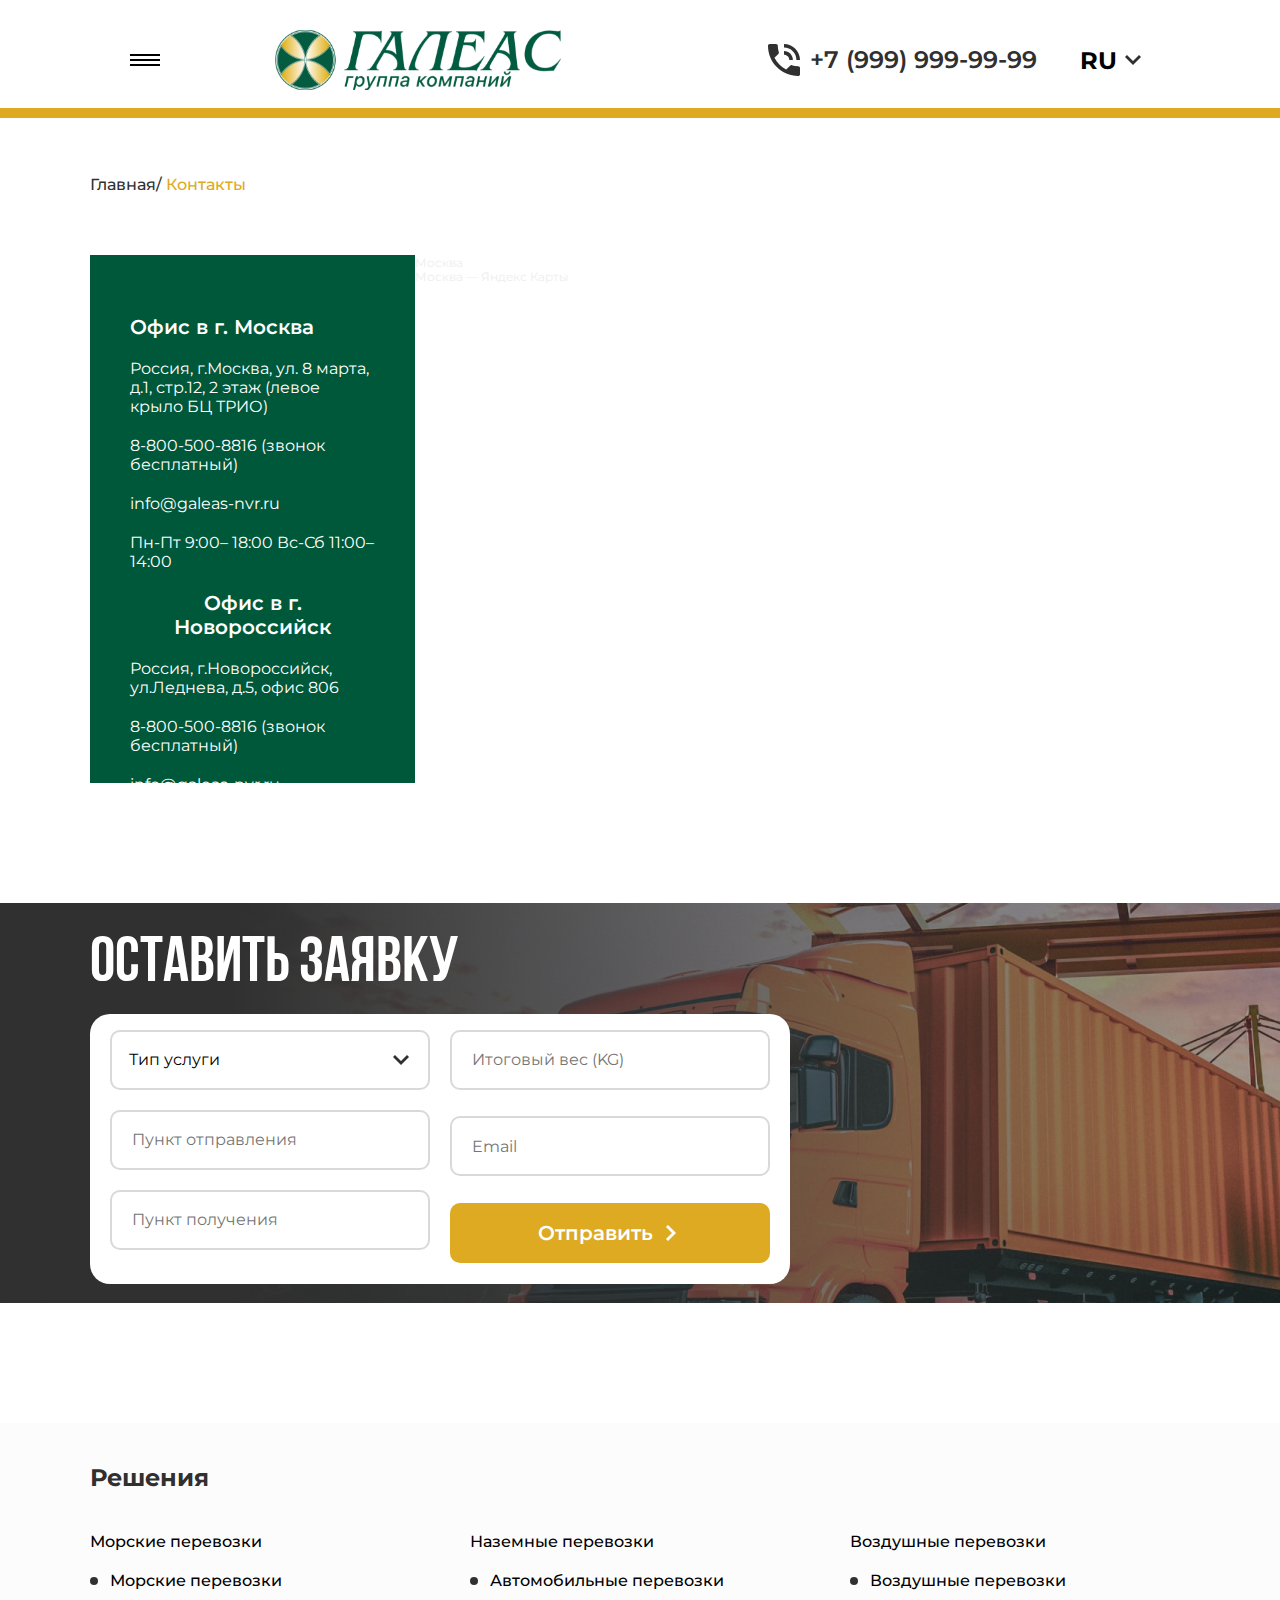
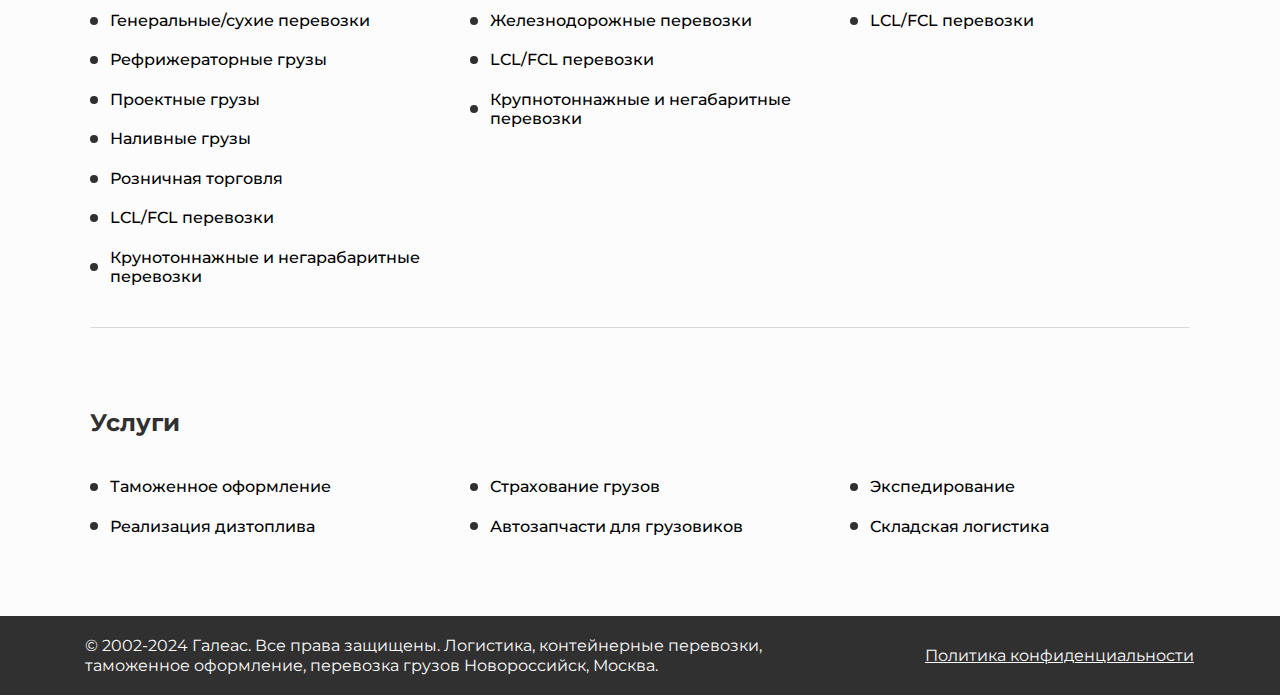
==== commit ed59506e: "Fixed" ====
--- a/contacs.html
+++ b/contacs.html
@@ -262,32 +262,32 @@
         </section>
 
         <section class="container">
-            <div class="map">
-                <div class="mobi_map" class="mobi_map" style="position:relative;overflow:hidden;"><a href="https://yandex.kz/maps/ru/213/moscow/?utm_medium=mapframe&utm_source=maps" style="color:#eee;font-size:12px;position:absolute;top:0px;">Москва</a><a href="https://yandex.kz/maps/ru/213/moscow/house/ulitsa_8_marta_1/Z04YcwJlTkwCQFtvfXt4eH5kYA==/?ll=37.555796%2C55.799275&utm_medium=mapframe&utm_source=maps&z=13.91" style="color:#eee;font-size:12px;position:absolute;top:14px;">Улица 8 Марта, 1 — Яндекс Карты</a><iframe src="https://yandex.kz/map-widget/v1/?ll=37.555796%2C55.799275&mode=whatshere&whatshere%5Bpoint%5D=37.555505%2C55.799224&whatshere%5Bzoom%5D=17&z=13.91" width="960px" height="528px" frameborder="1" allowfullscreen="true" style="position:relative;"></iframe></div>
-                <div class="map__flex">
-                    <div class="info__map">
-                        <div class="info__map__text1">
-                            <ul>
-                                <li><button class="map_swipe">Офис в г. Москва</button></li>
-                                <li>Россия, г.Москва, ул. 8 марта, д.1, стр.12, 2 этаж (левое крыло БЦ ТРИО)</li>
-                                <li>8-800-500-8816 (звонок бесплатный)</li>
-                                <li>info@galeas-nvr.ru</li>
-                                <li>Пн-Пт 9:00– 18:00 Вс-Сб 11:00– 14:00</li>
-                            </ul>
-                        </div>
-                        <div class="info__map__text1">
-                            <ul>
-                                <li><button class="map_swipe">Офис в г. Новороссийск</button></li>
-                                <li>Россия, г.Новороссийск, ул.Леднева, д.5, офис 806</li>
-                                <li>8-800-500-8816 (звонок бесплатный)</li>
-                                <li>info@galeas-nvr.ru</li>
-                                <li>Пн-Пт 9:00– 18:00 Вс-Сб 11:00– 14:00</li>
-                            </ul>
-                        </div>
-                    </div>
-                    <div class="desktop" style="position:relative;overflow:hidden;"><a href="https://yandex.kz/maps/ru/213/moscow/?utm_medium=mapframe&utm_source=maps" style="color:#eee;font-size:12px;position:absolute;top:0px;">Москва</a><a href="https://yandex.kz/maps/ru/213/moscow/house/ulitsa_8_marta_1/Z04YcwJlTkwCQFtvfXt4eH5kYA==/?ll=37.555796%2C55.799275&utm_medium=mapframe&utm_source=maps&z=13.91" style="color:#eee;font-size:12px;position:absolute;top:14px;">Улица 8 Марта, 1 — Яндекс Карты</a><iframe src="https://yandex.kz/map-widget/v1/?ll=37.555796%2C55.799275&mode=whatshere&whatshere%5Bpoint%5D=37.555505%2C55.799224&whatshere%5Bzoom%5D=17&z=13.91" width="960px" height="528px" frameborder="1" allowfullscreen="true" style="position:relative;"></iframe></div>
-                </div>
-            </div>
+                <div class="map">
+                    <div class="mobi_map" style="position:relative;overflow:hidden;"><a href="https://yandex.kz/maps/ru/213/moscow/?utm_medium=mapframe&utm_source=maps" style="color:#eee;font-size:12px;position:absolute;top:0px;">Москва</a><a href="https://yandex.kz/maps/ru/213/moscow/?ll=37.596623%2C55.780745&utm_medium=mapframe&utm_source=maps&z=12.35" style="color:#eee;font-size:12px;position:absolute;top:14px;">Москва — Яндекс Карты</a><iframe src="https://yandex.kz/map-widget/v1/?ll=37.596623%2C55.780745&z=12.35" width="560" height="400" frameborder="1" allowfullscreen="true" style="position:relative;"></iframe></div>
+                    <div class="map__flex">
+                        <div class="info__map">
+                            <div class="info__map__text1">
+                                <ul>
+                                    <li><button class="map_swipe">Офис в г. Москва</button></li>
+                                    <li>Россия, г.Москва, ул. 8 марта, д.1, стр.12, 2 этаж (левое крыло БЦ ТРИО)</li>
+                                    <li>8-800-500-8816 (звонок бесплатный)</li>
+                                    <li>info@galeas-nvr.ru</li>
+                                    <li>Пн-Пт 9:00– 18:00 Вс-Сб 11:00– 14:00</li>
+                                </ul>
+                            </div>
+                            <div class="info__map__text1">
+                                <ul>
+                                    <li><button class="map_swipe">Офис в г. Новороссийск</button></li>
+                                    <li>Россия, г.Новороссийск, ул.Леднева, д.5, офис 806</li>
+                                    <li>8-800-500-8816 (звонок бесплатный)</li>
+                                    <li>info@galeas-nvr.ru</li>
+                                    <li>Пн-Пт 9:00– 18:00 Вс-Сб 11:00– 14:00</li>
+                                </ul>
+                            </div>
+                        </div>
+                        <div class="desktop" style="position:relative;overflow:hidden;"><a href="https://yandex.kz/maps/ru/213/moscow/?utm_medium=mapframe&utm_source=maps" style="color:#eee;font-size:12px;position:absolute;top:0px;">Москва</a><a href="https://yandex.kz/maps/ru/213/moscow/?ll=37.596623%2C55.780745&utm_medium=mapframe&utm_source=maps&z=12.35" style="color:#eee;font-size:12px;position:absolute;top:14px;">Москва — Яндекс Карты</a><iframe src="https://yandex.kz/map-widget/v1/?ll=37.596623%2C55.780745&z=12.35" width="1200px" height="100%" frameborder="1" allowfullscreen="true" style="position:relative;"></iframe></div>
+                    </div>
+                </div>
         </section>
 
         <section class="banner container">
--- a/css/main.css
+++ b/css/main.css
@@ -98,7 +98,12 @@
   outline: none;
 }
 
+* {
+  font-family: "Montserrat", sans-serif;
+}
+
 body {
+  font-family: "Montserrat", sans-serif;
   padding-top: 115px;
 }
 
@@ -117,7 +122,7 @@
   position: relative;
   background: url(../imgs/bg_header.png)center no-repeat;
   width: 100%;
-  height: 1000px;
+  height: 850px;
 
   padding-top: 80px;
 }
@@ -205,7 +210,6 @@
 }
 
 .input2 > input{
-  margin-bottom: 20px;
   padding-left: 20px;
 }
 
@@ -327,12 +331,6 @@
 }
 
 
-.img{
-  display: flex;
-  justify-content: center;
-  padding-top: 141px;
-  padding-bottom: 20px;
-}
 
 
 .card__front__text{
@@ -1793,10 +1791,26 @@
   cursor: pointer;
 }
 
+.solution__background--2 {
+  background: url('./../imgs/heading/auto.jpg');
+}
+
+.solution__background--3 {
+  background: url('./../imgs/heading/railway.jpg');
+}
+
+.solution__background--4 {
+  background: url('./../imgs/heading/useful.jpg');
+}
+
+
+
 .card__wrapper:hover {
   transition: all 0.2s ease-in;
   display: grid;
 }
+
+.card__wrapper::nth-child(1) {}
 
 .card__wrapper:hover .front__card {
     transition: all 0.2s ease-in;
@@ -1832,6 +1846,84 @@
   opacity: 0.7;
 }
 
+.card {
+  width: 340px;
+  height: 425px;
+  transition: all 0.4s;
+  background-color: #30303096;
+  cursor: pointer;
+  color: white;
+}
+
+.card:hover {
+  cursor: pointer;
+  background-color: #30303096;
+}
+
+.first-content {
+  height: 100%;
+  width: 100%;
+  transition: all 0.4s;
+  display: flex;
+  justify-content: center;
+  align-items: center;
+  flex-direction: column;
+  opacity: 1;
+  border-radius: 15px;
+}
+
+.card:hover .first-content {
+  height: 0px;
+  opacity: 0;
+}
+
+.second-content {
+  height: 0%;
+  width: 100%;
+  opacity: 0;
+  display: flex;
+  justify-content: center;
+  align-items: center;
+  flex-direction: column;
+  border-radius: 15px;
+  transition: all 0.4s;
+  font-size: 0px;
+  transform: rotate(90deg) scale(-1);
+}
+
+.second-content ul{
+  display: flex;
+  flex-direction: column;
+  padding: 5px 40px;
+  gap: 20px;
+}
+
+.second-content li{
+  position: relative;
+  font-size: 16px;
+  padding-left: 16px;
+}
+
+.second-content li::before {
+  position: absolute;
+  content: "";
+
+  top: 0;
+  left: 0;
+  width: 8px;
+  height: 8px;
+  background-color: #DDAA21;
+}
+
+
+.card:hover .second-content {
+  opacity: 1;
+  height: 100%;
+  font-size: 1.8rem;
+  transform: rotate(0deg);
+}
+
+
 .outer-container {
   overflow: hidden;
   position: relative;
--- a/css/solutions.css
+++ b/css/solutions.css
@@ -40,6 +40,7 @@
 .solution__item {
     position: relative;
     padding-left: 20px;
+    cursor: pointer;
 }
 
 .solution__item::before {
--- a/css/menu.css
+++ b/css/menu.css
@@ -372,13 +372,12 @@
 
 }
 
-
 @media screen and (max-width:425px){
     .menu {
         position: absolute;
         top: 0;
         left: 0;
-        width: 360px;
+        width: 100%;
         height: auto;
         padding: 15px;
         padding-top: 97px;
@@ -387,7 +386,47 @@
         transform: translateX(-100%);
         transition: transform 0.5s;
         z-index: 10;
+		overflow-y: auto;
     }
+}
+
+
+@media screen and (max-width:425px){
+    .menu {
+        position: absolute;
+        top: 0;
+        left: 0;
+        width: 100%;
+        height: auto;
+        padding: 15px;
+        padding-top: 97px;
+        padding-left: 23px;
+        background-color: white;
+        transform: translateX(-100%);
+        transition: transform 0.5s;
+        z-index: 10;
+		overflow-y: auto;
+    }
+
+	.form-group__lang_mobile{
+		padding-left: 60px;
+	}
+
+	.dropdown__list__lang_mobile {
+		display: none;
+		position: absolute;
+		left: 0;
+		top: 45px;
+		margin: 0;
+		padding: 0;
+		list-style-type: none;
+		background-color: white;
+		overflow: hidden;
+		border-radius: 10px;
+		width: 150px;
+		z-index: 5;
+		left: -21px;
+	}
 
 	.menu_moba{
         display: flex;
@@ -594,9 +633,33 @@
 
 	}
 
-	.hide_mobile_menu{
-		display: none;
-	}	
-
-
+
+
+
+}
+
+@media screen and (max-width:375px){
+    .menu {
+        position: absolute;
+        top: 0;
+        left: 0;
+        width: 375px;
+        height: auto;
+        padding: 15px;
+        padding-top: 97px;
+        padding-left: 23px;
+        background-color: white;
+        transform: translateX(-100%);
+        transition: transform 0.5s;
+        z-index: 10;
+		overflow-y: auto;
+    }
+
+	.form-group__lang_mobile{
+		padding-left: 18px;
+	}
+	
+	.dropdown__button__lang_mobile {
+		left: -28px;
+	}
 }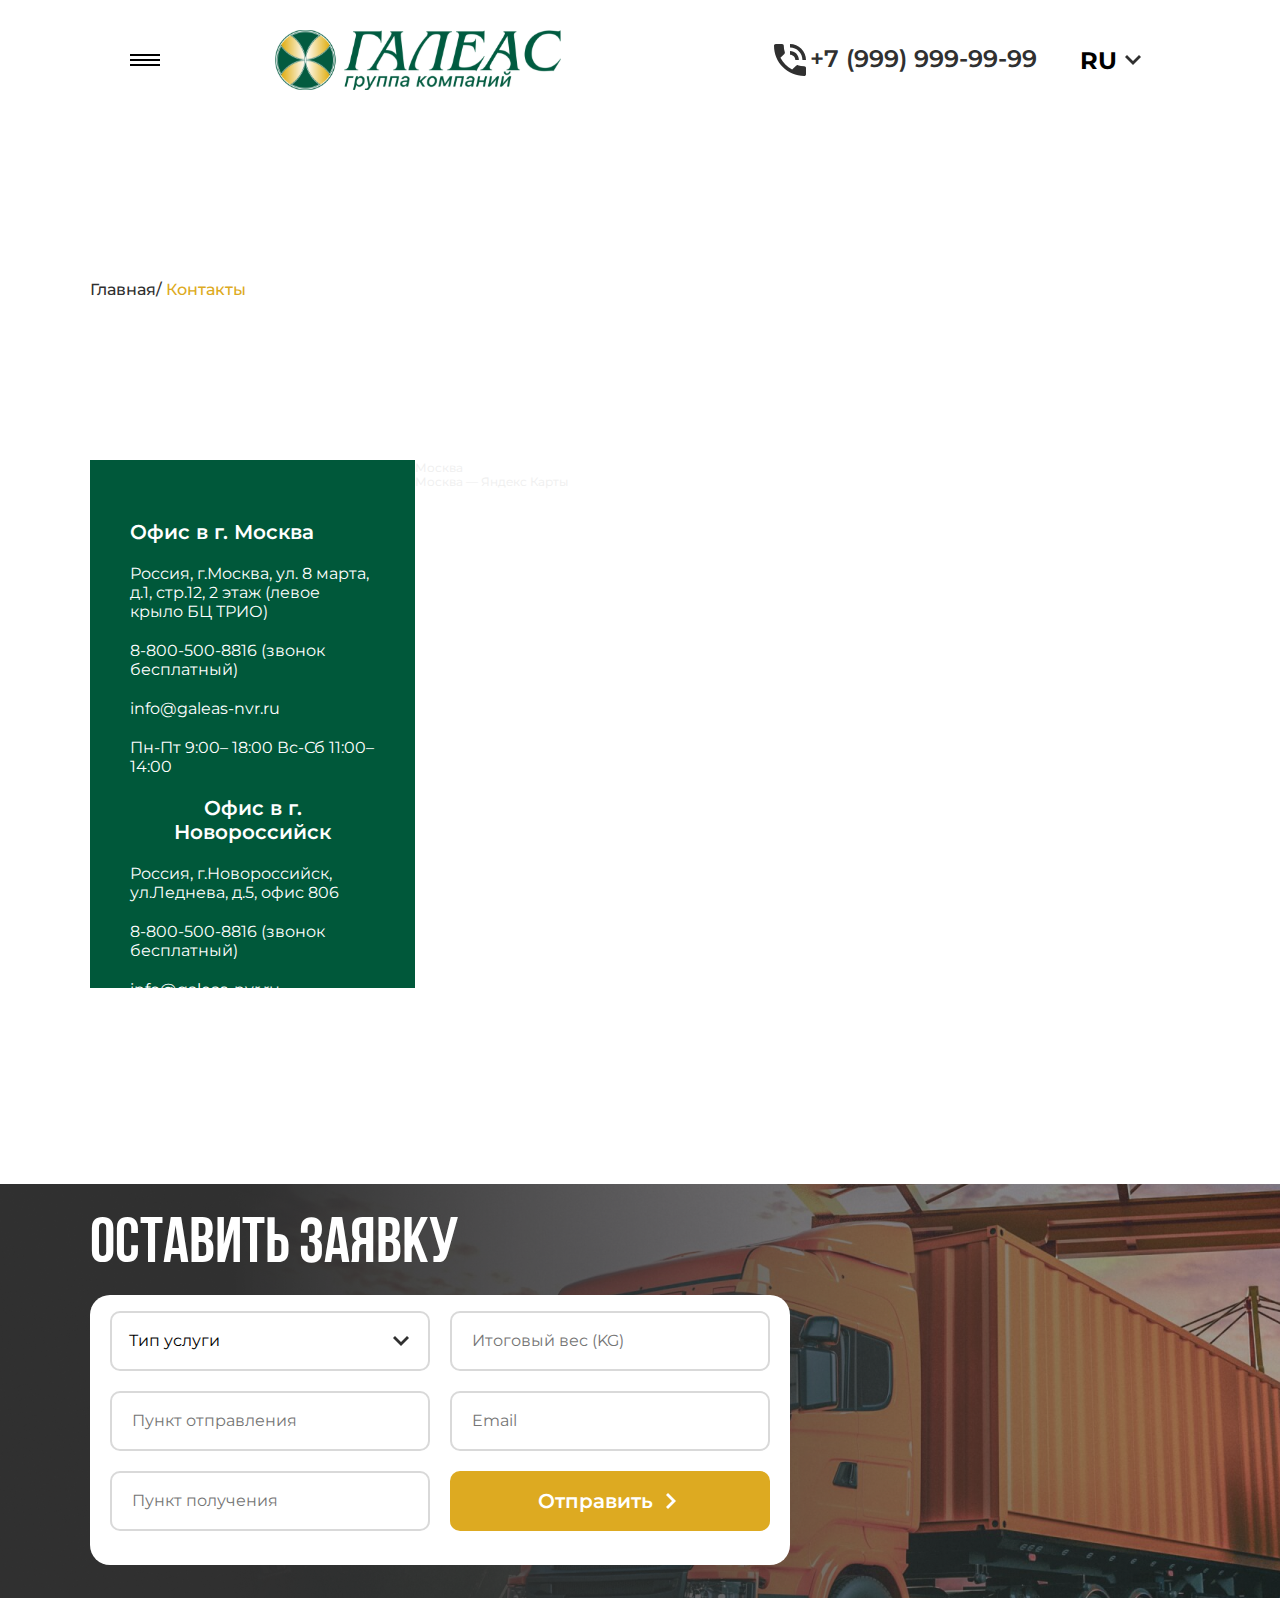
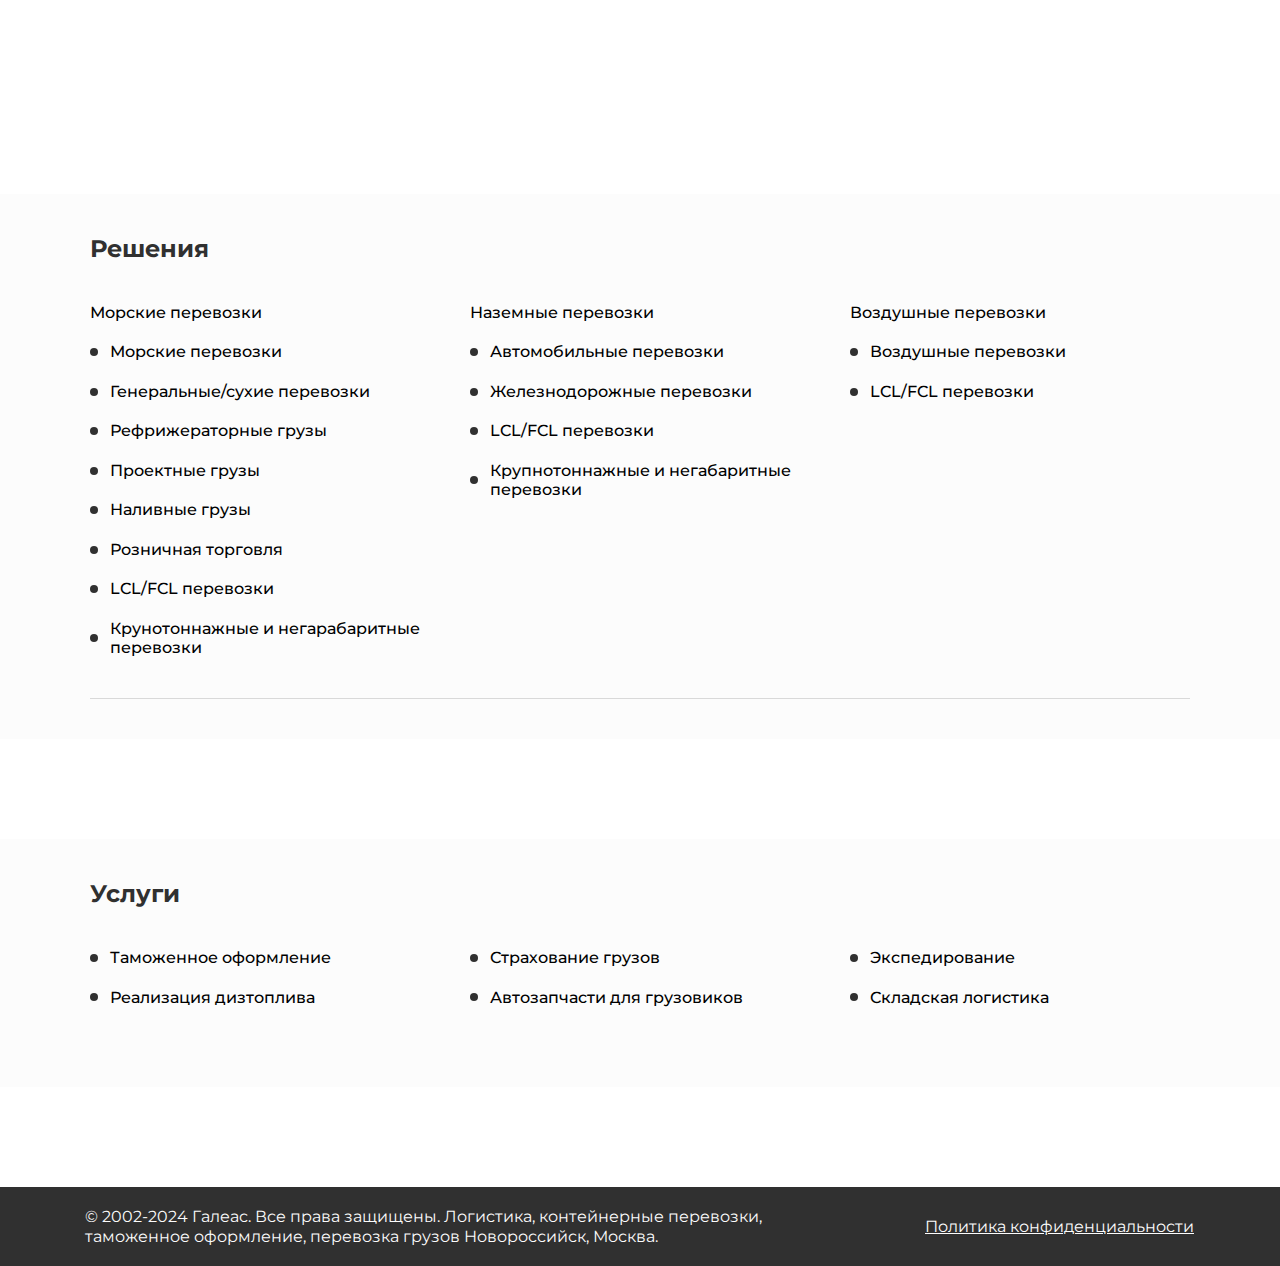
==== commit c54aa288: "Fixed" ====
--- a/contacs.html
+++ b/contacs.html
@@ -6,21 +6,20 @@
     <meta name="viewport" content="width=device-width, initial-scale=1.0">
     <title>Document</title>
     <link rel="stylesheet" href="./css/reset.css">
-    <link rel="stylesheet" href="./css/main.css">
     <link rel="stylesheet" href="./css/btn.css">
     <link rel="stylesheet" href="./css/breadcrumbs.css">
     <link rel="stylesheet" href="./css/questions.css">
     <link rel="stylesheet" href="./css/solutions.css">
     <link rel="stylesheet" href="./css/footer.css">
     <link rel="stylesheet" href="./css/header.css">
-    <link rel="stylesheet" href="./css/dropdown_lang.css">
     <link rel="stylesheet" href="./css/shipping.css">
     <link rel="stylesheet" href="./css/menu.css">
     <link rel="stylesheet" href="./css/slider.css">
     <link rel="stylesheet" href="./css/logistics.css">
+    <link rel="stylesheet" href="./css/dropdown_lang_mobile.css">
+    <link rel="stylesheet" href="./css/dropdown_lang.css">
     <link rel="stylesheet" href="./css/contacs.css">
     <link rel="stylesheet" href="./css/map.css">
-    <link rel="stylesheet" href="./css/selector.css">
 </head>
 <body>
     <header class="header">
@@ -289,42 +288,46 @@
                     </div>
                 </div>
         </section>
-
-        <section class="banner container">
-            <h1 class="header__card__text"> ОСТАВИТЬ ЗАЯВКУ</h1>
-            <div class="banner__content">
-                <div class="header__card">
-                    <div class="info__card">
-                        <!-- <form action=""> -->
-                            <div class="info__card__flex">
-                                <div class="input1">
-                                    <div class="form-group">
-                                        <div class="dropdown">
-                                            <button class="dropdown__button">Тип услуги </button>
-                                            <ul class="dropdown__list">
-                                                <li class="dropdown__list-item" data-value="option">Тип услуги</li>
-                                                <li class="dropdown__list-item" data-value="option">Тип услуги</li>
-                                                <li class="dropdown__list-item" data-value="option">Тип услуги</li>
-                                                <li class="dropdown__list-item" data-value="option">Тип услуги</li>
-                                                <li class="dropdown__list-item" data-value="option">Тип услуги</li>
-                                            </ul>
-                                            <input type="text" name="select-category" value="" class="dropdown__input-hidden">
+        <div class="background_banner_contact">
+            <div class="background_banner_contact_mobile">
+                <section class="container">
+        
+                        <h1 class="header__card__text"> ОСТАВИТЬ ЗАЯВКУ</h1>
+                        <div class="banner__content">
+                            <div class="header__card">
+                                <div class="info__card">
+                                    <!-- <form action=""> -->
+                                        <div class="info__card__flex">
+                                            <div class="input1">
+                                                <div class="form-group">
+                                                    <div class="dropdown">
+                                                        <button class="dropdown__button">Тип услуги </button>
+                                                        <ul class="dropdown__list">
+                                                            <li class="dropdown__list-item" data-value="option">Тип услуги</li>
+                                                            <li class="dropdown__list-item" data-value="option">Тип услуги</li>
+                                                            <li class="dropdown__list-item" data-value="option">Тип услуги</li>
+                                                            <li class="dropdown__list-item" data-value="option">Тип услуги</li>
+                                                            <li class="dropdown__list-item" data-value="option">Тип услуги</li>
+                                                        </ul>
+                                                        <input type="text" name="select-category" value="" class="dropdown__input-hidden">
+                                                    </div>
+                                                </div>
+                                                <input class="wrapper__input" type="text" placeholder="Пункт отправления">
+                                                <input class="wrapper__input" type="text" placeholder="Пункт получения">
+                                            </div>
+                                            <div class="input2">
+                                                <input class="wrapper__input" type="text" placeholder="Итоговый вес (KG)">
+                                                <input class="wrapper__input" type="email" placeholder="Email">
+                                                <button class="button1 button2"  type="submit">Отправить <img src="./imgs/icons/right-bottom.png" alt=""></button>
+                                            </div>
                                         </div>
-                                    </div>
-                                    <input class="wrapper__input" type="text" placeholder="Пункт отправления">
-                                    <input class="wrapper__input" type="text" placeholder="Пункт получения">
+                                    <!-- </form> -->
                                 </div>
-                                <div class="input2">
-                                    <input class="wrapper__input" type="text" placeholder="Итоговый вес (KG)">
-                                    <input class="wrapper__input" type="email" placeholder="Email">
-                                    <button class="button1 button2"  type="submit">Отправить <img src="./imgs/icons/right-bottom.png" alt=""></button>
-                                </div>
-                            </div>
-                        <!-- </form> -->
-                    </div>
-                </div>
-            </div>
-        </section>
+                            </div>
+                        </div>
+                </section>
+            </div>
+        </div>
 
         <section class="solutions container">
             <h2 class="solutions__title">Решения</h2>
--- a/css/menu.css
+++ b/css/menu.css
@@ -1,4 +1,5 @@
 .menu-btn {
+	cursor: pointer;
 	width: 30px;
 	height: 30px;
 	position: relative;
@@ -7,6 +8,8 @@
 }
 
 .menu.active {
+	height: 100vh;
+	overflow-y: auto;
 	padding-top: 120px;
 }
 
@@ -38,6 +41,10 @@
 	transform: translateX(-100%);
 	transition: transform 0.5s; 
  	z-index: 20;
+}
+
+.scrollbar{
+	overflow-y: auto;
 }
 
 .menu-solutions1 , .menu-service1 , .menu-industry1, .menu-options1 {
@@ -164,6 +171,16 @@
 	font-weight: 700;
 }
 
+.menu_moba {
+    overflow-y: auto;
+    max-height: 300px;
+}
+
+.menu_btn_container{
+	overflow-y: auto;
+	max-height: 500px;
+}
+
 
 .menu-btn.active span:first-of-type {
 	transform: translateX(100%);
@@ -349,12 +366,19 @@
 	display: none;
 }
 
-.hide3{
+.hide5{
 	display: none;
 }
 
 .hide4{
 	display: none;
+}
+
+
+
+.button_hiderr{
+	display: flex;
+	margin: 20px 0;
 }
 
 @media screen and (max-width:1024px){
@@ -378,7 +402,7 @@
         top: 0;
         left: 0;
         width: 100%;
-        height: auto;
+        height: 1000px;
         padding: 15px;
         padding-top: 97px;
         padding-left: 23px;
@@ -397,7 +421,7 @@
         top: 0;
         left: 0;
         width: 100%;
-        height: auto;
+        height: 1000px;
         padding: 15px;
         padding-top: 97px;
         padding-left: 23px;
@@ -428,12 +452,6 @@
 		left: -21px;
 	}
 
-	.menu_moba{
-        display: flex;
-        flex-direction: column;
-        align-items: flex-start;
-        gap: 18px;
-	}
 
 
 	.menu_btn_container {
@@ -644,7 +662,7 @@
         top: 0;
         left: 0;
         width: 375px;
-        height: auto;
+        height: 1000px;
         padding: 15px;
         padding-top: 97px;
         padding-left: 23px;
@@ -652,7 +670,6 @@
         transform: translateX(-100%);
         transition: transform 0.5s;
         z-index: 10;
-		overflow-y: auto;
     }
 
 	.form-group__lang_mobile{
--- a/css/slider.css
+++ b/css/slider.css
@@ -33,7 +33,6 @@
 }
 
 .swiper__title {
-    font-family: 'Montserrat';
     font-size: 16px;
     font-weight: 600;
     line-height: 19.5px;
--- a/css/dropdown_lang_mobile.css
+++ b/css/dropdown_lang_mobile.css
@@ -0,0 +1,122 @@
+.dropdown__lang{
+    position: relative;
+}
+
+
+.dropdown__button__lang_mobile {
+    position: relative;
+    display: block;
+    width: 87px;
+    height: 60px;
+    border: none;
+    background-color: white;
+    font-size: 24px;
+    display: flex;
+    align-items: center;
+    padding: 19px 17px;
+    font-weight: 700;
+    cursor: pointer;    
+}
+
+.dropdown__button__lang_mobile::after{
+    content: "";
+    position: absolute;
+    top: 50%;
+    right: 5px;
+    transform: translateY(-50%);
+
+    background: url(../imgs/icons/arrow-bottom.svg);
+    width: 24px;
+    height: 24px;
+}
+
+.dropdown__button__lang_mobile:focus:after{
+    content: "";
+    position: absolute;
+    top: 50%;
+    right: 5px;
+    transform: translateY(-50%);
+
+    background: url(../imgs/icons/up-arrows.png);
+    width: 24px;
+    height: 24px;
+}
+
+
+.dropdown__list__lang_mobile {
+    display: none;
+    position: absolute;
+    left: 0;
+    top: 45px;
+    margin: 0;
+    padding: 0;
+    list-style-type: none;
+    background-color: white;
+    overflow: hidden;
+    border-radius: 10px;
+    width: 126px;
+    z-index: 5;
+    left: -21px;
+}
+
+.dropdown__list__lang_mobile--visible{
+    display: block;
+}
+
+.dropdown__list-item__lang{
+    margin: 0;
+    padding: 0;
+    border: 2px solid #D9D9D9;
+    padding: 18px 11px;
+    cursor: pointer;
+}
+
+.dropdown__list__lang_mobile li {
+    margin-bottom: 0;
+}
+
+
+.dropdown__list-item__lang:first-child{
+    border-radius: 10px 10px 0 0;
+}
+
+.dropdown__list-item__lang:last-child{
+    border-radius: 0 0 10px 10px;
+    border-bottom: 2px solid #D9D9D9;
+}
+
+.dropdown__input-hidden{
+    display: none;
+}
+
+
+@media screen and (max-width:425px){
+	.dropdown__list__lang_mobile {
+		width: 150px;
+        left: -37px;
+    }
+}
+
+
+@media screen and (max-width:425px){
+	.dropdown__list__lang_mobile {
+		width: 150px;
+        left: -37px;
+    }
+}
+
+
+@media screen and (max-width: 424px) {
+    .dropdown__list__lang_mobile {
+		width: 150px;
+        left: -65px;
+    }
+
+    .form-group__lang_mobile {
+        padding-left: 19px;
+    }
+}
+
+@media screen and (max-width:375px){
+
+}--- a/css/contacs.css
+++ b/css/contacs.css
@@ -180,6 +180,10 @@
     padding: 120px 0;
 }
 
+.container {
+    margin: 100px 0;
+}
+
 
 .more_wrapper_card{
     width: 460px;
@@ -250,22 +254,6 @@
     color: white;
 }
 
-.logistic_banner_img1{
-    background: url(../imgs/logistic1.png);
-}
-
-.logistic_banner_img2{
-    background: url(../imgs/logistic2.png);
-}
-
-.logistic_banner_img3{
-    background: url(../imgs/logistic3.png);
-}
-
-.logistic_banner_img4{
-    background: url(../imgs/logistic4.png);
-}
-
 
 .logistic_banner_img{
     width: 340px;
@@ -290,13 +278,11 @@
 }
 
 .banner {
-    align-items: center;
     height: 400px;
-
     margin-top: 120px;
     margin-bottom: 120px;
 
-    background: url('../imgs/banner-contacs.png');
+    background: url('../imgs/bg_vrode_norm.png') center no-repeat;
 }
 
 .info__card{
@@ -320,17 +306,17 @@
     font-family: 'Bebas Neue Cyrillic';
   }
 
-.input2{
-    margin-left: 20px;
-  }
+.input1, .input2{
+    display: flex;
+    gap: 20px;
+    flex-direction: column;
+}
   
   .input2 > input{
-    margin-bottom: 20px;
     padding-left: 20px;
   }
   
   .input1 > input{
-    margin-bottom: 20px;
     padding-left: 20px;
   }
 
@@ -350,6 +336,12 @@
 @media screen and (max-width: 375px) {
     .info__card__flex input {
         width: 100%;
+    }
+
+    .input1, .input2{
+        display: flex;
+        gap: 20px;
+        flex-direction: column;
     }
 }
 
@@ -386,6 +378,7 @@
     display: flex;
     justify-content: space-between;
     margin: 11px 20px;
+    gap: 20px;
 }
   
   .info__card__flex input{
@@ -398,15 +391,28 @@
 
 @media screen and (max-width: 400px) {
     .banner {
-        justify-content: center;
-        background: url('../imgs/banner-contacs.png')no-repeat;
-
-        height: 300px;
+        height: 400px;
+        margin-top: 120px;
+        margin-bottom: 120px;
+    
+        background: url('../imgs/bg_vrode_norm-mobile.png') center no-repeat;
+    }
+
+    .input1, .input2{
+        display: flex;
+        gap: 10px;
+        flex-direction: column;
     }
 
     .info__card__flex {
         margin: 0 22px;
         align-items: center;
+    }
+    
+
+    .banner__content{
+        display: flex;
+        justify-content: center;
     }
 }
 
@@ -424,6 +430,108 @@
     max-width: 600px;
 }
 
+.dropdown{
+    position: relative;
+}
+
+
+.dropdown__button{
+    position: relative;
+    display: block;
+    border-radius: 10px;
+    border: 2px solid #D9D9D9;
+    width: 320px;
+    height: 60px;
+    background-color: white;
+    font-size: 16px;
+    display: flex;
+    align-items: center;
+    padding: 19px 17px;
+    font-weight: 400;
+
+    cursor: pointer;
+}
+
+.dropdown__button::after{
+    content: "";
+    position: absolute;
+    top: 50%;
+    right: 15px;
+    transform: translateY(-50%);
+
+    background: url(../imgs/icons/arrow-bottom.svg);
+    width: 24px;
+    height: 24px;
+}
+
+.dropdown__list-item:first-child::after{
+    content: "";
+    position: absolute;
+    top: 10%;
+    right: 15px;
+    transform: translateY(-50%);
+
+    background: url(../imgs/icons/up-arrows.png);
+    width: 24px;
+    height: 24px;
+}
+
+
+.dropdown__list{
+    display: none;
+
+    position: absolute;
+    left: 0;
+    top: 74px;
+
+    margin: 0;
+    padding: 0;
+    list-style-type: none;
+
+    background-color: white;
+    overflow: hidden;
+    border-radius: 10px;
+    width: 320px;
+    z-index: 5;
+}
+
+.dropdown__list--visible{
+    display: block;
+}
+
+.dropdown__list-item{
+    margin: 0;
+    padding: 0;
+    border: 2px solid #D9D9D9;
+    border-bottom: 0px;
+    padding: 18px 20px;
+    cursor: pointer;
+}
+
+
+.dropdown__list-item:first-child{
+    border-radius: 10px 10px 0 0;
+}
+
+.dropdown__list-item:last-child{
+    border-radius: 0 0 10px 10px;
+    border-bottom: 2px solid #D9D9D9;
+}
+
+.dropdown__input-hidden{
+    display: none;
+}
+
+.background_banner_contact {
+    background: url(../imgs/bg_vrode_norm.png);
+    width: 100%;
+    height: 414px;
+    margin: 196px 0;
+}
+
+
+
+
 .btn--banner {
     width: 320px;
     padding: 18px 24px;
@@ -460,19 +568,35 @@
       display: none;
     }
 
+    .background_banner_contact_mobile{
+        background: url(../imgs/bg_vrode_norm-mobile.png) center;
+        width: 100%;
+        height: 588px;
+        display: block;
+    }
+
+    .input1, .input2{
+        display: flex;
+        gap: 20px;
+        flex-direction: column;
+    }
+
     .header__card {
-        width: 380px;
-        height: 499px;
+        width: 100%;
+        height: 497px;
     }
 
     .header__logo {
         margin-left: 32px;
     }
 
-    .info__card__flex{
+    .info__card__flex {
         display: flex;
         flex-direction: column;
-      }
+        justify-content: center;
+        align-items: center;
+    }
+
 
       .header__card__text {
         color: white;
@@ -482,15 +606,23 @@
         font-size: 37px;
     }
 
-
-    .input2, .input1 {
-        margin-left: 10px;
-    }
+    .banner__content {
+        display: flex;
+        /* justify-content: center; */
+        align-items: center;
+        justify-content: center;
+    }
+
+
+
+
     
     .banner{
         margin-bottom: 70px;
         height: 687px;
     }
+
+
     
 }  
 
@@ -499,10 +631,14 @@
         margin-left: 34px;
     }
 
-    .container {
-        padding-left: 5px;
-        padding-right: 5px;
-    }
+    .background_banner_contact_mobile{
+        background: url(../imgs/bg_vrode_norm-mobile.png) center ;
+        width: 100%;
+        height: 558px;
+        display: block;
+    }
+
+
 
     .header__logo {
         margin-left: -10px;
@@ -510,12 +646,48 @@
 
     .header__card {
         width: 100%;
-        height: 499px;
-    }   
+        height: 455px;
+    }
 
     .input1, .input2{
-        margin-left: 1%;
-    }
+        display: flex;
+        gap: 10px;
+        flex-direction: column;
+    }
+
+    .info__card__flex {
+        display: flex;
+        flex-direction: column;
+        gap: 10px;
+    }
+
+    .info__card {
+        display: block;
+        padding: 18px 0;
+    }
+
+
+
+    .header__card {
+        width: 100%;
+        height: 455px;
+    }
+    
+    .banner {
+        height: 400px;
+        margin-top: 120px;
+        margin-bottom: 120px;
+    
+        background: url('../imgs/bg_vrode_norm-mobile.png') center ;
+    }
+
+
+    .banner__content{
+        display: flex;
+        justify-content: center;
+    }
+
+
 }
 
 @media screen and (max-width:1024px){
@@ -524,13 +696,6 @@
     }
 }
 
-@media screen and (max-width: 400px) {
-    .heading {
-        background: url('../imgs/shiping.png') center no-repeat;
-        height: 360px;
-        padding-top: 60px;
-    }
-}
 
 .heading__content {
     display: grid;
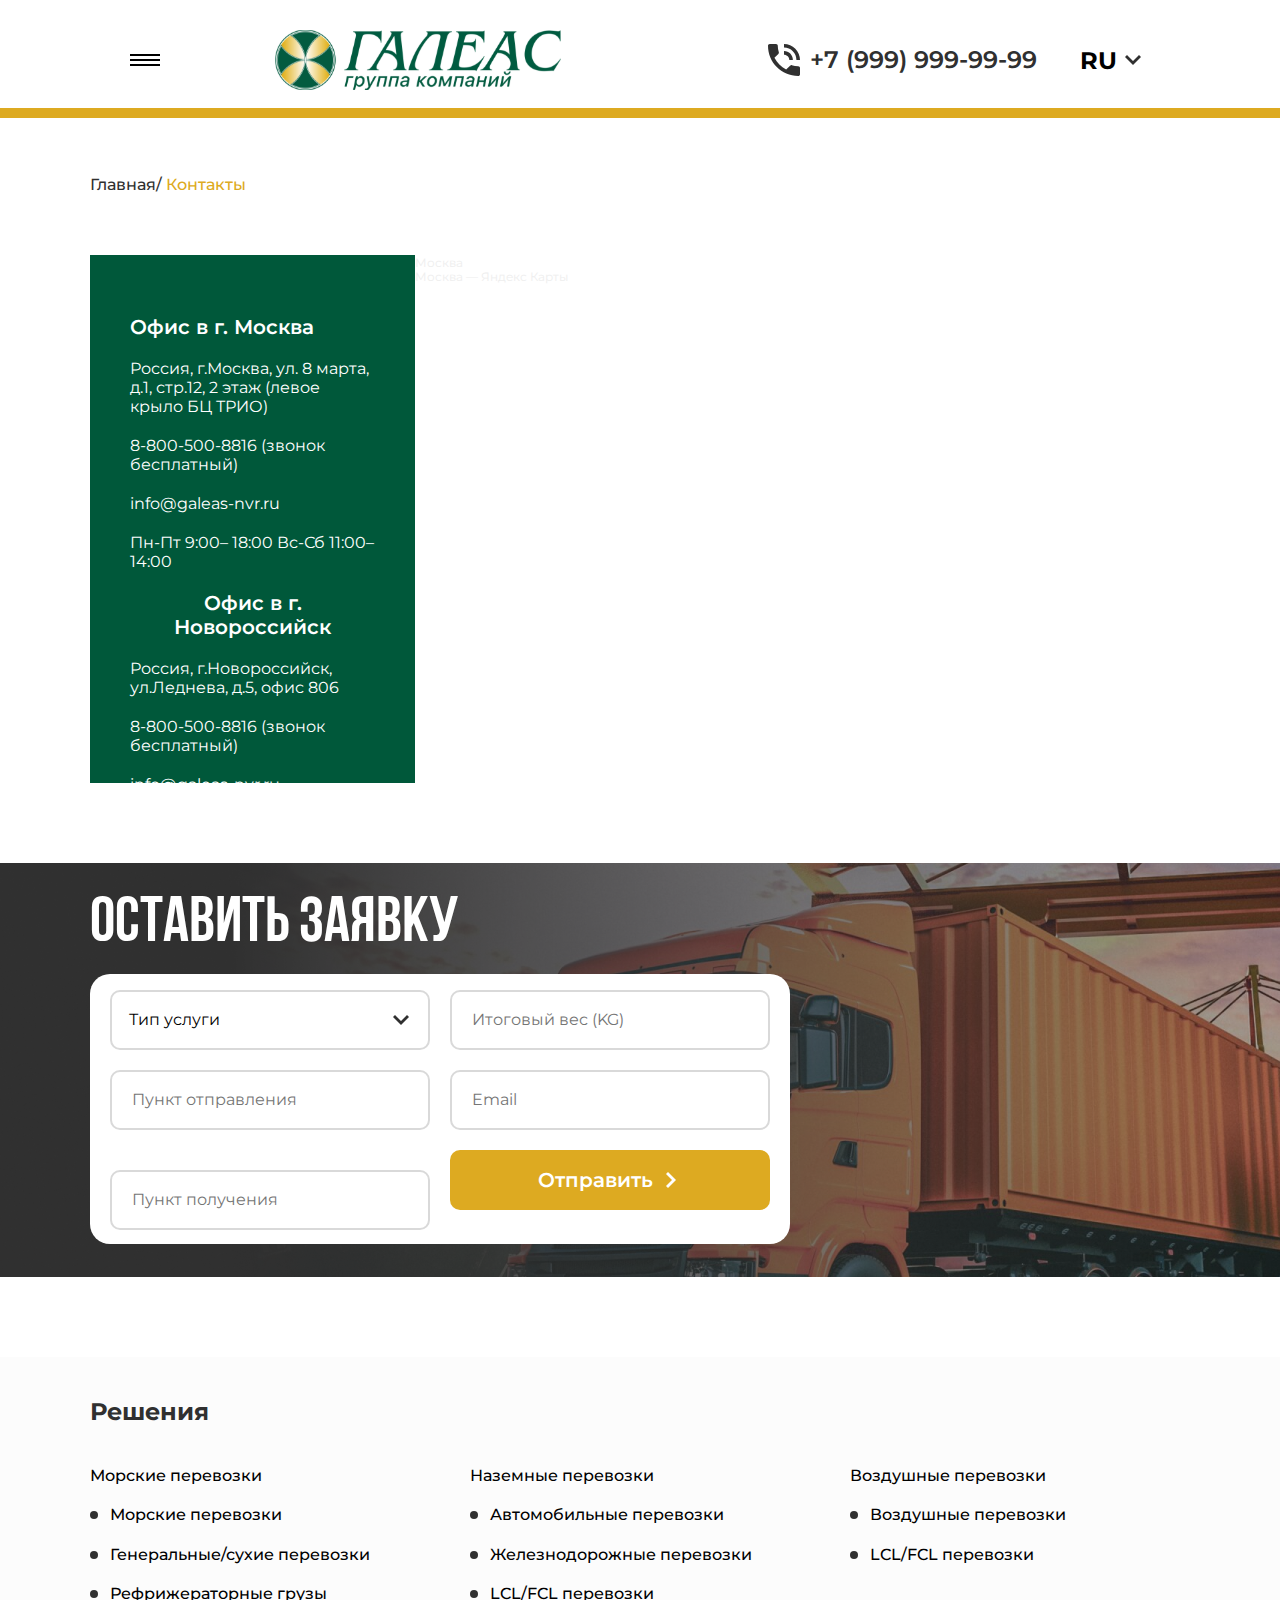
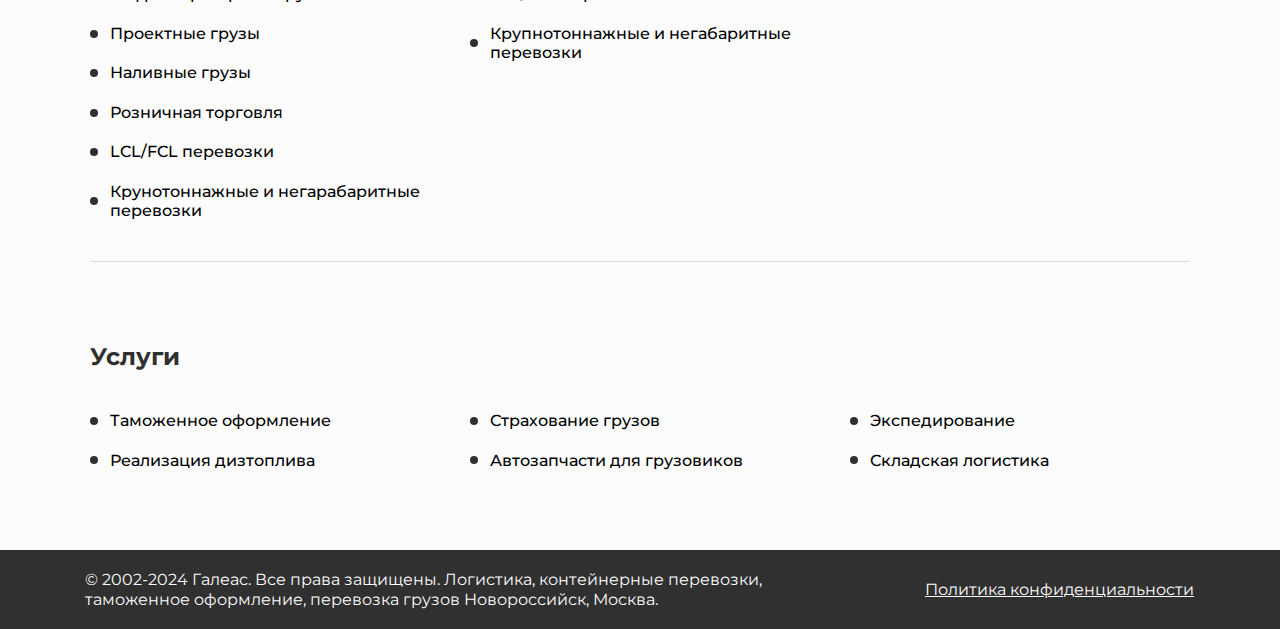
==== commit d8791fc7: "fixed menu and margins" ====
--- a/contacs.html
+++ b/contacs.html
@@ -6,6 +6,7 @@
     <meta name="viewport" content="width=device-width, initial-scale=1.0">
     <title>Document</title>
     <link rel="stylesheet" href="./css/reset.css">
+    <link rel="stylesheet" href="./css/main.css">
     <link rel="stylesheet" href="./css/btn.css">
     <link rel="stylesheet" href="./css/breadcrumbs.css">
     <link rel="stylesheet" href="./css/questions.css">
@@ -30,14 +31,25 @@
                     <span></span>
                     <span></span>
                 </div>
-                <div class="menu">
+                <div class="menu ">
                     <div class="menu_btn_container">
                         <button class="menu-solutions">Решения</button>
+                        <button class="menu-service">Услуги</button>
+                        <button class="menu-industry">Отрасли</button>
+                        <button class="menu-options">О нас</button>
+                        <button class="menu-news">Новости</button>
+                        <button class="menu-sotrudnik">Сотрудничество</button>
+                        <button class="menu-vacation">Вакансии</button>
+                        <button class="menu-faq">FAQ</button>
+
+                        <div class="menu-container">
+                            
+                        </div>
 
                         <button class="menu-solutions_mobile">Решения</button>
                             <div class="menu_moba hide_mobile_menu">
 
-                                <button class="button_mobile_shipping">Морские</button>
+                                <button class="button_mobile_shipping button_hiderr">Морские</button>
 
                                     <div class="menu_btn_container2 active_shipping hide1">
                                         <a href="#">Перевозки контейнерных грузов</a>
@@ -46,7 +58,7 @@
                                         <a href="#">RO-RO перевозки на пароме</a>
                                     </div>
 
-                                    <button class="car-mobile">Автомобильные </button>
+                                    <button class="car-mobile button_hiderr">Автомобильные </button>
                                                 
                                     <div class="menu_btn_container2 active_car hide2">
                                         <a href="#">Автомобильные перевозки</a>
@@ -55,38 +67,25 @@
                                         <a href="#">Крупнотоннажные и<br> негабаритные перевозки</a>
                                     </div>
 
-                                <button class="button_mobile_train">Железнодорожные </button>
-                                    <div class="menu_btn_container2 active_train hide3">
+                                <button class="button_mobile_train button_hiderr">Железнодорожные </button>
+                                    <div class="menu_btn_container2 active_train hide5">
                                         <a href="#">Воздушные перевозки</a>
                                         <a href="#">LCL/FCL перевозки</a>
                                     </div>
 
-                                <button class="button_mobile_info">Полезное</button>
+                                <button class="button_mobile_info button_hiderr">Полезное</button>
                                     <div class="menu_btn_container2 active_info hide4">
                                         <a href="#">Воздушные перевозки</a>
                                         <a href="#">LCL/FCL перевозки</a>
                                     </div>
                             </div>
-                        
-                        <button class="menu-service">Услуги</button>
+                    
                         <button class="menu-service_mobile">Услуги</button>
-
-                        <button class="menu-industry">Отрасли</button>
                         <button class="menu-industry_mobile">Отрасли</button>
-
-                        <button class="menu-options">О нас</button>
                         <button class="menu-options_mobile">О нас</button>
-
-                        <button class="menu-news">Новости</button>
                         <button class="menu-news_mobile">Новости</button>
-
-                        <button class="menu-sotrudnik">Сотрудничество</button>
                         <button class="menu-sotrudnik_mobile">Сотрудничество</button>
-
-                        <button class="menu-vacation">Вакансии</button>
                         <button class="menu-vacation_mobile">Вакансии</button>
-
-                        <button class="menu-faq">FAQ</button>
                         <button class="menu-faq_mobile">FAQ</button>
                     </div>
 
@@ -97,8 +96,8 @@
                         <div class="lang_flex">
                             <div class="form-group__lang_mobile">
                                 <div class="dropdown__lang">
-                                    <button class="dropdown__button__lang">RU</button>
-                                    <ul class="dropdown__list__lang">
+                                    <button class="dropdown__button__lang_mobile">RU</button>
+                                    <ul class="dropdown__list__lang_mobile">
                                         <li class="dropdown__list-item__lang" data-value="option">Английский</li>
                                         <li class="dropdown__list-item__lang" data-value="option">Русский</li>
                                         <li class="dropdown__list-item__lang" data-value="option">Польский</li>
--- a/css/main.css
+++ b/css/main.css
@@ -0,0 +1,1978 @@
+:root {
+  --swiper-pagination-bullet-inactive-color: #000
+}
+
+/* Reset and base styles  */
+@import url("https://fonts.googleapis.com/css2?family=Montserrat:ital,wght@0,100..900;1,100..900&display=swap");
+* {
+  padding: 0px;
+  margin: 0px;
+  border: none;
+}
+
+@font-face {
+  font-family: 'Bebas Neue Cyrillic', sans-serif;
+  src: url("./../fonts/bebasneuecyrillic.ttf");
+}
+
+body {
+  font-family: 'Montserrat', sans-serif;
+  background-color: #fff;
+}
+
+*,
+*::before,
+*::after {
+  box-sizing: border-box;
+}
+
+/* Links */
+a,
+a:link,
+a:visited {
+  text-decoration: none;
+}
+
+a:hover {
+  text-decoration: none;
+}
+
+/* Common */
+aside,
+nav,
+footer,
+header,
+section,
+main {
+  display: block;
+}
+
+h1,
+h2,
+h3,
+h4,
+h5,
+h6,
+p {
+  font-size: inherit;
+  font-weight: inherit;
+}
+
+ul,
+ul li {
+  list-style: none;
+}
+
+img {
+  vertical-align: top;
+}
+
+img,
+svg {
+  /* max-width: 100%; */
+  height: auto;
+}
+
+address {
+  font-style: normal;
+}
+
+/* Form */
+input,
+textarea,
+button,
+select {
+  font-family: inherit;
+  font-size: inherit;
+  color: inherit;
+  background-color: transparent;
+}
+
+input::-ms-clear {
+  display: none;
+}
+
+button,
+input {
+  display: inline-block;
+  box-shadow: none;
+  background-color: transparent;
+  background: none;
+  cursor: pointer;
+}
+
+input:focus,
+input:active,
+button:focus,
+button:active {
+  outline: none;
+}
+
+* {
+  font-family: 'Montserrat', sans-serif;
+}
+
+body {
+  font-family: 'Montserrat', sans-serif;
+  padding-top: 115px;
+}
+
+.header {
+  position: fixed;
+  top: 0;
+  z-index: 99;
+  background-color: white;
+  width: 100%;
+  height: 118px;
+
+  border-bottom: 10px solid #DDAA21;
+}
+
+.header__background{
+  position: relative;
+  background: url(../imgs/bg_header.png)center no-repeat;
+  width: 100%;
+  height: 850px;
+
+  padding-top: 80px;
+}
+
+
+.info__text{
+  color: white;
+  border-left: 20px solid #DDAA21;
+  margin: 0 0 0 250px;
+  font-size: 96px;
+  padding-left: 20px;
+}
+
+
+.header__card{
+  width: 700px;
+  height: 370px;
+  margin: 40px 0 0 250px;
+  background-color:#FFFFFF;
+  border-radius: 20px;
+}
+
+.switch__card{
+  background-color: #00583A;
+  border-radius: 20px 20px 0 0;
+  display: flex;
+  justify-content: space-between;
+  height: 70px;
+}
+
+
+.switch__card button{
+  color: whitesmoke;
+  padding: 0 70px 0px 80px;
+  font-size: 20px;
+
+  width: 50%;
+}
+
+.switch__card > button {
+  border-bottom: 7px solid #0D9264;
+}
+
+.switch__card > .switch__card__btn--active {
+  border-color: #DDAA21;
+}
+
+
+.info__card__flex{
+  display: flex;
+  justify-content: space-between;
+  margin: 35px 20px;
+}
+
+.info__card__flex input{
+  width: 320px;
+  height: 60px;
+  border-radius: 10px;
+  border: 2px solid #D9D9D9;
+  color: #303030;
+}
+
+.button2{
+  width: 320px;
+  height: 60px;
+  font-size: 20px;
+  border-radius: 10px;
+  background-color: #DDAA21;
+  color: white;
+}
+
+
+
+button::-moz-focus-inner {
+  padding: 0;
+  border: 0;
+}
+
+label {
+  cursor: pointer;
+}
+
+.input1, .input2 {
+  display: grid;
+  justify-items: center;
+}
+
+
+@media screen and (max-width: 999px) {
+  .input2 {
+    gap: 20px;
+  }
+}
+
+.input2 > input{
+  padding-left: 20px;
+}
+
+.input1 > input{
+  margin-bottom: 20px;
+  padding-left: 20px;
+}
+
+.more .text{
+  color: white;
+  font-size: 20px;
+  display: flex;
+  justify-content: center;
+  padding: 40px 0 0 0;
+}
+
+
+.content{
+  margin: 0 250px;
+}
+
+h1{
+  font-family: 'Bebas Neue Cyrillic', sans-serif;
+  font-weight: 400;
+}
+
+
+.title h1{
+  color: #00583A;
+  font-size: 64px;
+}
+
+.title{
+  display: flex;
+  align-items: center;
+  margin-bottom: 20px;
+}
+
+.solution__and__services p{
+  margin: 20px 373px 20px 0px;
+}
+
+@media screen and (min-width: 1000px) {
+  .solution__and__services {
+    padding-top: 120px;
+  }
+}
+
+@media screen and (max-width: 999px) {
+  .solution__and__services {
+    padding-top: 40px !important;
+  }
+}
+
+.wrapper__input:focus{
+  border: 2px solid #DDAA21;
+}
+
+.green{
+  background-color: #00583A;
+  width: 460px;
+  height: 10px;
+  border: none;
+  margin-left: 42px;
+}
+
+.inner{
+  padding: 40px 0;
+}
+
+.button1{
+  color: #FFFFFF;
+  width: 320px;
+  height: 60px;
+  background-color: #DDAA21;
+  transition: 0.3 all ease-in;
+  border-radius: 10px;
+  font-size: 20px;
+  font-family: 'Montserrat', sans-serif;
+  font-weight: 600;
+}
+
+.solution__button{
+  display: flex;
+  justify-content: center;
+  margin:  40px 0;
+}
+
+.button1:hover{
+  background-color: #D1A01C;
+}
+
+
+.button1:active{
+  background-color: #EBB82E;
+  color: #FFDA78;
+}
+
+.solution p{
+  margin: 90px 5px;
+  width: 820px;
+  font-size: 16px;
+}
+
+.card__back{
+  height: 0;
+  transition: 0.3s all ease-in;
+  visibility: hidden;
+}
+
+.card__back li{
+  list-style-type: none;
+}
+
+
+.card__back li::before{
+  position: absolute;
+  content: "";
+  background-color: #DDAA21;
+  width: 12px;
+  height: 12px;
+  
+  top: 0;
+  left: 0;
+}
+
+.solution__background{
+  background: url(../imgs/bg_solution.png) center no-repeat;
+  width: 1420px;
+  height: 425px;
+}
+
+#sol__title {
+  font-family: 'Montserrat', sans-serif
+}
+
+
+
+.card__front__text{
+  color: white;
+  font-size: 24px;
+  display: flex;
+  justify-content: center;
+}
+
+.solution__flex{
+  display: flex;
+  gap: 20px;
+}
+
+.front__card{
+  width: 340px;
+  height: 425px;
+  background-color: #30303096;
+  cursor: pointer;
+}
+
+.card__back {
+  width: 340px;
+}
+
+.banner{
+  background: url(../imgs/icons/banner-bg.png) center no-repeat;
+  width: 100%;
+  height: 300px;
+}
+
+.banner__info{
+  color: white;
+  font-size: 64px;
+  display: flex;
+  justify-content: end;
+  flex-direction: column;
+}
+
+.banner__info button{
+  margin-left: 300px;
+}
+
+.banner__h1{
+  margin-left: 247px;
+}
+
+.banner__h1__2{
+  margin-left: 206px;
+}
+
+legend {
+  display: block;
+}
+
+p{
+  font-weight: 400;
+  font-size: 16px
+}
+
+.label__p{
+  color: #00583A;
+}
+
+.info__compani__card p{
+  font-weight: 600;
+}
+
+
+.info__compani{
+  font-weight: 600;
+  font-size: 20px;
+}
+
+.text__p{
+  margin: 0 0;
+}
+
+
+.label__text{
+  color: #DDAA21;
+}
+
+
+.more_flex{
+  display: flex;
+  justify-content: space-between;
+}
+
+.more__compani{
+ margin: 50px 0;
+}
+
+.more__section{
+  margin-left: 20px;
+}
+
+.button__info__compani{
+  display: flex;
+  justify-content: center;
+}
+
+.info__compani{
+  display: flex;
+  margin: 40px 0;
+}
+
+.info__compani__card{
+  width: 340px;
+  height: 228px;
+  background-color: #FCFCFC;
+}
+
+.clients__logo__flex{
+  display: flex;
+  gap: 20px;
+  margin-top: 40px;
+}
+
+.card__wrapper__mobile{
+  display: none;
+}
+
+
+.info__map{
+  width: 460px;
+  height: 528px;
+  background-color: #00583A;
+  padding: 40px;
+}
+
+.map__flex{
+  display: flex;
+}
+
+.map_swipe{
+  font-weight: 600;
+  font-size: 20px;
+}
+
+.map_swipe:focus{
+  border-bottom: 1px solid white;
+}
+
+.info__map ul{
+  color: white;
+  font-family: 'Montserrat', sans-serif;
+}
+
+.info__map li{
+  display: flex;
+  margin-top: 20px;
+  font-weight: 400;
+  list-style-type: circle;
+}
+
+.navigation__ul {
+  display: flex;
+  flex-direction: column;
+  gap: 20px;
+}
+
+.navigation__a a{
+  color: #303030;
+  font-weight: 400;
+  margin: 20px;
+}
+
+.navigation__a{
+  display: flex;
+  gap: 140px;
+  margin-bottom: 40px;
+}
+
+.navigation__title{
+  font-weight: 700;
+  font-size: 24px;
+  margin-bottom: 40px;
+}
+
+.title__li{
+  font-weight: 500;
+  font-size: 16px;
+  list-style-type: none;
+}
+
+.list_dicoration{
+  list-style-type: disc;
+  margin-left: 20px;
+}
+
+.hr__title1{
+  border: 1px solid #D9D9D9;
+  width: 280px;
+  margin-left: 15px;
+  cursor: pointer;
+}
+
+
+.hr__title{
+  border: 1px solid #D9D9D9;
+  width: auto;
+  margin-bottom: 40px;
+}
+
+
+
+.icon__img{
+  display: flex;
+  justify-content: center;
+}
+
+
+* {
+  padding: 0;
+  margin: 0;
+  box-sizing: border-box;
+}
+
+#slider-container {
+  display: flex;
+  align-items: center;
+  justify-content: center;
+  flex-direction: column;
+  row-gap: 30px;
+  height: 100vh;
+}
+
+#top {
+  display: flex;
+  align-items: center;
+  justify-content: center;
+}
+
+#slider {
+  width: 800px;
+  height: 500px;
+  overflow: hidden;
+  border-radius: 10px;
+}
+
+.slider-image {
+  width: 100%;
+  height: 100%;
+  object-fit: cover;
+  display: none;
+}
+
+.arrow {
+  width: 26px;
+  height: 42px;
+}
+
+
+.pagination-circle {
+  width: 16px;
+  height: 16px;
+  background-color: #303030;
+  border-radius: 50%;
+}
+
+
+
+
+#bottom {
+  display: flex;
+  column-gap: 25px;
+}
+
+.slide__flex{
+  display: flex;
+  justify-content: center;
+}
+
+.slide__text h1{
+ color: #00583A;
+ font-family: 'Montserrat', sans-serif;
+ font-weight: 600;
+ font-size: 16px;
+}
+
+.slide__text p{
+  font-weight: 400;
+  font-size: 14px;
+}
+
+.slide__text a{
+  color: #DDAA21;
+  border-bottom: 1px solid #DDAA21;
+}
+
+.front__card h1{
+  font-family: 'Montserrat', sans-serif;
+  font-weight: 700;
+}
+
+.mobi_map{
+  display: none;
+}
+
+.arrow-bottom_label{
+  margin-left: 162px;
+}
+
+.arrow-up_label{
+  margin-left: 162px;
+}
+
+.info_back_card{
+  display: flex;
+  align-items: center;
+  gap: 10px;
+  margin-bottom: 24px;
+  margin-left: 40px;
+}
+
+@media screen and (max-width: 900px) {
+  .info_back_card{
+    margin-left: 20px;
+  }
+
+  .info_back_card > h1 {
+    display: inline;
+    width: auto;
+    min-width: 247px;
+  }
+}
+
+
+.back__card h1{
+  margin-left: 10px;
+  font-size: 24px;
+  font-family: 'Montserrat', sans-serif;
+  font-weight: 600;
+  
+}
+
+@media screen and (max-width: 999px) {
+  .back__card h1{
+    margin: 0;
+    font-size: 18px;
+  }
+}
+
+.back__card{
+  margin-top: 40px;
+}
+
+.info__card{
+  display: block;
+}
+
+
+
+
+.menu-btn {
+	width: 30px;
+	height: 30px;
+	position: relative;
+	z-index:11;
+	overflow: hidden;
+}
+
+.menu-btn span {
+	width: 30px;
+	height: 2px;
+	position: absolute;
+	top: 50%;
+	left: 50%;
+	transform: translate(-50%, -50%);
+	background-color: rgb(0, 0, 0);
+	transition: all 0.5s;
+}
+
+.menu-btn span:nth-of-type(2) {
+	top: calc(50% - 5px);
+}
+.menu-btn span:nth-of-type(3) {
+	top: calc(50% + 5px);
+}
+
+.menu {
+	position: absolute;
+	top: 0;
+	left: 0;
+	width: 470px;
+	height: 1000px;
+	padding: 15px;
+  padding-top: 158px;
+  padding-left: 130px;
+	background-color: white;
+	transform: translateX(-100%);
+	transition: transform 0.5s; 
+  z-index: 10;
+}
+
+.menu.active {
+	transform: translateX(0);
+}
+
+.menu li {
+  color: black;
+	list-style-type: none;
+  margin-bottom: 20px;
+  font-size: 24px;
+}
+
+.menu li a{
+  color: black;
+}
+
+.menu-btn.active span:first-of-type {
+	transform: translateX(100%);
+}
+
+.menu-btn.active span:nth-of-type(2) {
+	top: 50%;
+	transform: translate(-50%, -50%) rotate(45deg);
+}
+
+.menu-btn.active span:nth-of-type(3) {
+	top: 50%;
+	transform: translate(-50%, -50%) rotate(-45deg);
+}
+
+
+
+
+
+
+
+
+.scroll_wrapper_mobile{
+  display: none;
+}
+
+
+.mobile_scrollbar_logo{
+  display: none;
+}
+
+
+.banner__info{
+  color: white;
+  font-size: 64px;
+  display: flex;
+  justify-content: end;
+  flex-direction: column;
+  padding: 47px 0 0 1034px;
+}
+
+.none {
+  display: none !important;
+}
+
+.swiper-scrollbar{
+  display: none;
+}
+
+
+.card__slider{
+  width: 340px;
+  height: 400px;
+  background-color: #FCFCFC;
+}
+
+.slider__title{
+  color: #00583A;
+  font-family: 'Montserrat', sans-serif;
+  font-weight: 600;
+  font-size: 16px;
+  margin: 20px 0;
+  display: flex;
+  justify-content: center;
+}
+
+.card__text{
+  font-family: 'Montserrat', sans-serif;
+  font-weight: 600;
+  font-size: 16px;
+  display: flex;
+  justify-content: center;
+  margin-left: 20px;
+  margin-bottom: 55px;
+  text-align: center;
+}
+
+.navigation__slider{
+  text-align: center;
+}
+
+.navigation__slider a{
+  color: #DDAA21;
+  text-align: center;
+  border-bottom: 1px solid #DDAA21;
+}
+
+.swiper-button-prev{
+  margin: 0 0;
+  position: absolute;
+}
+
+.swiper-button-next{
+  margin: 0 0;
+  position: absolute;
+}
+
+
+.desktop{
+  display: block;
+}
+
+.solution__card__mobile{
+  display: none;
+}
+
+
+.footer {
+  display: flex;
+  justify-content: space-between;
+  align-items: center;
+  gap: 50px;
+  padding: 30px 250px;
+  background: #303030;
+  color: #FCFCFC;
+}
+
+
+
+@media screen and (max-width: 1500px) {
+  .banner{
+    width: 100%;
+  }
+
+  .banner__info{
+    color: white;
+    font-size: 64px;
+    display: flex;
+    justify-content: end;
+    flex-direction: column;
+    padding: 58px 0 0 674px;
+  }
+  
+  .front__card{
+    width: 261px;
+  }
+
+  .card__back {
+    width: 261px;
+  }
+
+
+  .solution__background{
+    width: 1104px;
+  }
+
+
+  .content{
+    margin: 0 125px;
+  }
+
+  .clients__logo__flex img{
+    width: 150px;
+  }
+
+  .more__section{
+    width: auto;
+    height: auto;
+  }
+
+  
+
+  .footer {
+    padding: 20px 85px;
+  }
+
+
+}
+
+
+@media screen and (max-width: 1440px) {
+  .banner{
+    width: 100%;
+  }
+
+  .banner__info{
+    color: white;
+    font-size: 64px;
+    display: flex;
+    justify-content: end;
+    flex-direction: column;
+  }
+  
+  .front__card{
+    width: 261px;
+  }
+
+  .back__card {
+    width: 261px;
+  }
+
+
+  .solution__background{
+    width: 1104px;
+  }
+
+
+  .content{
+    margin: 0 125px;
+  }
+
+  .clients__logo__flex img{
+    width: 150px;
+  }
+
+
+
+  .footer {
+    padding: 20px 85px;
+  }
+  
+}
+
+
+@media screen and (max-width:1024px){
+  .solution__background{
+    width: 900px;
+  }
+
+  .front__card{
+    width: 210px;
+  }
+
+  .back__card {
+    width: 210px;
+  }
+
+  .map_swipe {
+    font-size: 13px;
+}
+
+  .info__map__text1 li{
+    font-size: 12px;
+    margin-top: 20px;
+  }
+
+
+  .front__card img{
+    width: 80px;
+  }
+  
+  .content{
+    margin: 0 62px;
+  }
+
+  .banner__info{
+    padding: 46px 0px 0px 258px;
+  }
+
+  .clients__logo__flex img{
+    width: 133px;
+  }
+
+  .more__section{
+    width: 320px;
+    margin: 0;
+  }
+
+
+  .header__wrapper img{
+    width: 27px;
+  }
+
+  .header__wrapper .number{
+    font-size: 17px;
+  }
+
+  .header__phone{
+    width: 257px;
+    margin-left: 48px;
+  }
+
+  .header__phone strong{
+    font-size: 17px;
+  }
+
+  .header__logo{
+    width: 215px;
+
+  }
+  
+  .header__card{
+    width: 700px;
+    height: 370px;
+    margin: 40px 0 0 62px;
+    background-color: #FFFFFF;
+    border-radius: 20px;
+  }
+
+  
+  .info__text{
+    color: white;
+    border-left: 20px solid #DDAA21;
+    margin: 0 0 0 62px;
+    font-size: 96px;
+  }
+
+  header .header__flex{
+    display: flex;
+    justify-content: space-between;
+    align-items: center;
+    padding: 30px 50px;
+  }
+
+  .footer{
+    flex-direction: column;
+    gap: 40px;
+    padding: 20px 40px;
+  }
+
+  .front__card h1{
+    font-size: 17px;
+  }
+}
+
+@media screen and (max-width:768px){
+  .content{
+    margin: 0 31px;
+  }
+
+  .header__logo{
+    width: 232px;
+  }
+
+
+  .header__wrapper .number {
+    display: none;
+  }
+
+  .swiper .swiper-button-prev{
+    display: none;
+  }
+  
+  .swiper .swiper-button-next{
+    display: none;
+  }
+
+  .card__slider{
+    width: 170px;
+    height: 200px;
+    margin-left: 10px;
+  }
+
+  .phone_img{
+    display: none;
+  }
+
+  .header__wrapper img{
+    width: 50px;
+  }
+
+  .header .header__wrapper{
+    gap: 0px;
+  }
+
+  .solution__background{
+    width: 700px;
+  }
+
+  .front__card{
+    width: 160px;
+  }
+
+  .front__card img{
+    width: 60px;
+  }
+
+  .front__card h1{
+    font-size: 14px;
+  }
+
+  .info__text{
+    margin: 0 0 0 31px;
+  }
+
+  .header__card{
+    margin: 40px auto 0 auto;
+  }
+
+  .header .header__flex{
+    padding: 30px 20px;
+  }
+
+  .banner__info{
+    padding: 74px 0px 0px 180px
+  }  
+
+  .banner__h1__2 {
+    margin-left: 223px;
+}
+
+  .clients__logo__flex{
+    width: 103px;
+  }
+
+  .title__li{
+    font-size: 12px;
+  }
+
+  .list_dicoration{
+    font-size: 10px;
+  }
+
+  .navigation__a{
+    gap: 25px;
+  }
+
+  .navigation__a li{
+    font-size: 13px;
+  }
+  
+  .title {
+    display: flex;
+    justify-content: center;
+  }
+
+  .title h1 {
+    font-size: 50px;
+    text-align: center;
+  }
+
+  .green{
+    width: 320px;
+  }
+
+  .more__section{
+    width: 231px;
+  }
+
+  .banner__text{
+    font-size: 41px;
+  }
+
+  .text__p{
+    font-size: 12px;
+  }
+
+  .button1{
+    width: 220px;
+    height: 50px;
+    font-size: 14px;
+  }
+
+  .banner .button1{
+    margin-left: 279px;
+  }
+
+
+  .solution__and__services p{
+    margin: 20px 0px 20px 0px;
+  }
+
+
+  .mobile__more{
+    display: none;
+  }
+
+}
+
+@media screen and (max-width:425px){
+  .header__social{
+    display: none;
+  }
+
+  .header__logo {
+    margin: 0 !important;
+  }
+
+  .lang{
+    display: none;
+  }
+
+  .info__text{
+    font-size: 48px;
+  }
+
+  .desktop{
+    display: none;
+  }
+
+  .header__card{
+    width: 380px;
+    height: 580px;
+    margin: 40px auto 0 auto;
+  }
+
+  .solution__background {
+    display: none;
+  }
+
+  .form-group__lang{
+    display: none;
+  }
+
+  .header__logo{
+    margin-left: 81px;
+  }
+
+  
+  .switch__card{
+    width: 380px;
+    height: 60px;
+  }
+
+  .switch__card button {
+    font-size: 14px;
+    padding: 0 58px 0px 34px;
+  }
+
+  .soilution__card__mobile{
+    display: block;
+  }
+
+  .solution__card{
+    display: none;
+  }
+
+  
+  .front_card_mobile{
+    background-color: #30303096;
+    width: 397px;
+    height: 425px;
+    padding-top: 40px;
+  }
+
+  .scroll_wrapper_mobile{
+    display: flex;
+    overflow-x: auto;
+  }
+
+  
+
+  .front_card_mobile_flex{
+    display: flex;
+    flex-direction: column;
+    align-items: center;
+  }
+
+  .card__front__text_mobile{
+    color: white;
+    font-size: 24px;
+    font-weight: 700;
+    margin-top: 20px;
+  }
+
+
+  .info_li li{
+    list-style-type: none;
+    margin-left: 10px;
+    color: white;
+    font-size: 14px;
+  }
+
+  .info_li{
+    margin-top: 23px;
+    margin-left: 27px;
+    display: flex;
+    align-items: center;
+  }
+
+
+
+  .solution_background__mobile{
+    width: 397px;
+    height: 425px;
+  }
+  
+  .background_1{
+    background: url(../imgs/bg_solution.png)no-repeat center;
+  }
+
+  .background_2{
+    background: url(../imgs/icons/car_bg.png)no-repeat center;
+  }
+
+  .background_3{
+    background: url(../imgs/icons/train_bg.png)no-repeat center;
+  }
+
+  .background_4{
+    background: url(../imgs/icons/info-bg.png)no-repeat center;
+  }
+  
+
+
+  .input2{
+    margin-left: 0px;
+  }
+
+  .more{
+    display: none;
+  }
+
+  .green{
+    display: none;
+  }
+
+
+  .solution__and__services  p{
+    margin: 20px 0 20px 0px;
+  }
+
+  .content{
+    margin: 0 8px;
+  }
+
+  .info__card__flex{
+    display: flex;
+    flex-direction: column;
+
+    margin: 35px auto;
+  }
+
+  .banner{
+    width: 100%;
+    height: 313px;
+  }
+
+  .banner__info{
+    padding: 24px 0px 0 0px;
+  }
+
+  .banner__h1 {
+    margin-left: 0px;
+    font-size: 48px;
+    text-align: center;
+    padding: 0 66px;
+  }
+
+  .banner .button1 {
+    margin-left: 74px;
+    margin-top: 15px;
+  }
+
+  .more__section{
+    width: 320px;
+  }
+
+  .button1{
+    width: 280px;
+    height: 50px;
+    font-size: 16px;
+  }
+
+  .banner__h1__2 {
+    margin-left: 0px;
+    font-size: 45px;
+    text-align: center;
+    padding: 0 36px;
+  }
+
+  .info__compani{
+    display: grid;
+    justify-items: center;
+    gap: 20px;
+  }
+
+  .info__compani__card p{
+    font-size: 20px;
+  }
+  
+  .clients__logo__flex img {
+    width: 150px;
+  }
+
+  .clients__logo__flex{
+    margin-left: 83px;
+  }
+
+  .mobile_logo{
+    display: block;
+  }
+
+
+  .mobile{
+    display: none;
+  }
+
+  .mobi_map{
+    display: block;
+  }
+
+
+  .navigation{
+    display: none;
+  }
+
+  p{
+    text-align: center;
+    padding: 0 6px;
+  }
+
+  .info__compani__card p{
+    text-align: left;
+  }
+
+  .inner{
+    padding: 20px 0;
+  }
+
+  .clients__logo__flex{
+    
+  }
+
+  .mobile_scrollbar_logo{
+    display: flex;
+    overflow-x: auto;
+  }
+
+  .menu {
+    position: absolute;
+    top: 0;
+    left: 0;
+    width: 360px;
+    height: 768px;
+    padding: 15px;
+    padding-top: 97px;
+    padding-left: 23px;
+    background-color: white;
+    transform: translateX(-100%);
+    transition: transform 0.5s;
+    z-index: 10;
+}
+   
+}
+
+
+@media screen and (max-width:375px){
+
+
+  .info_li li {
+    list-style-type: none;
+    margin-left: 10px;
+    color: white;
+    font-size: 11px;
+  }
+
+  .info_li {
+    margin-top: 23px;
+    margin-left: 16px;
+    display: flex;
+    align-items: center;
+  }
+
+  .form-group__lang{
+    display: none;
+  }
+
+  .front_card_mobile {
+    background-color: #30303096;
+    width: 350px;
+    height: 425px;
+    padding-top: 40px;
+  }
+
+  .desktop{
+    display: none;
+  }
+
+  .clients__logo__flex{
+    
+  }
+
+
+  .header__logo{
+    margin-left: 0px;
+  }
+
+
+  .header__logo > img {
+    width: 230px;
+  }
+
+  
+  .mobile_scrollbar_logo{
+    display: flex;
+    overflow-x: auto;
+  }
+
+  
+  .header__card {
+    width: 340px;
+    height: 580px;
+    margin: 40px auto 0 auto;
+  }
+
+  .switch__card {
+    width: 340px;
+    height: 60px;
+  }
+
+  .switch__card button {
+    font-size: 13px;
+    padding: 0 58px 0px 34px;
+  }
+
+  .solution_background__mobile {
+    width: 350px;
+    height: 425px;
+  }
+
+  .banner .button1 {
+    margin-left: 46px;
+    margin-top: 15px;
+  }
+
+
+}
+
+@media screen and (max-width:320px){
+  
+}
+
+
+@media screen and (max-width: 999px) {
+  .footer {
+    flex-direction: column;
+    gap: 40px;
+    padding: 20px 40px;
+  }
+}
+
+.footer__txt {
+  font-size: 16px;
+  font-weight: 400;
+  line-height: 19.5px;
+  max-width: 700px;
+}
+@media screen and (max-width: 999px) {
+  .footer__txt {
+    text-align: center;
+    font-size: 14px;
+    line-height: 17.07px;
+  }
+}
+
+.footer__policy {
+  color: #FCFCFC;
+  text-decoration: underline !important;
+  font-size: 16px;
+  line-height: 19.5px;
+  min-width: 270px;
+}
+@media screen and (max-width: 999px) {
+  .footer__policy {
+    font-size: 14px;
+    line-height: 17.07px;
+    text-align: center;
+  }
+}
+
+.header__flex {
+  display: flex;
+  justify-content: space-between;
+  align-items: center;
+  padding: 30px 130px;
+}
+
+.header__container {
+  display: flex;
+  align-items: center;
+  gap: 34px;
+}
+
+.header__container button {
+  text-align: left;
+}
+
+.header__wrapper {
+  display: flex;
+  align-items: center;
+  gap: 80px;
+}
+
+.header__phone {
+  display: flex;
+  align-items: center;
+  gap: 10px;
+  transition: all 0.2s ease-in;
+}
+.header__phone strong {
+  font-size: 24px;
+  line-height: 29.26px;
+  font-weight: 600;
+  color: #303030;
+}
+.header__phone:hover {
+  opacity: 0.7;
+}
+
+.header__socials {
+  display: flex;
+  align-items: center;
+  gap: 22px;
+}
+
+.header__social {
+  transition: all 0.2s ease-in;
+}
+.header__social:hover {
+  opacity: 0.7;
+}
+
+.btn {
+  display: inline-flex;
+  align-items: center;
+  gap: 10px;
+  background: #DDAA21;
+  padding: 18px 85px;
+  border-radius: 10px;
+  transition: all 0.2s ease-in;
+}
+.btn span {
+  color: #fff;
+  font-size: 20px;
+  font-weight: 600;
+  line-height: 24.38px;
+}
+
+.btn:hover {
+  background: #D1A01C;
+}
+
+.btn:active {
+  background: #EBB82E;
+}
+.btn:active span {
+  color: #FFDA78;
+}
+.btn:active svg > path {
+  transition: all 0.2s ease-in;
+  fill: #FFDA78;
+}
+
+.input {
+  padding: 20px;
+  width: 320px;
+  color: #303030;
+  border: 2px solid #D9D9D9;
+  border-radius: 10px;
+  font-size: 16px;
+  font-weight: 19.5px;
+  transition: all 0.2s ease-in;
+}
+.input::-moz-placeholder {
+  color: #303030;
+  opacity: 0.8;
+}
+.input::placeholder {
+  color: #303030;
+  opacity: 0.8;
+}
+
+.input:focus {
+  border-color: #DDAA21;
+}
+
+.lang {
+  width: auto;
+  position: relative;
+}
+
+.lang__label {
+  display: flex;
+  align-items: center;
+  gap: 5px;
+  position: absolute;
+  left: 50%;
+  bottom: -5px;
+  transform: translate(-50%, 0);
+  font-weight: 700;
+  font-size: 24px;
+  line-height: 29.26px;
+}
+
+.lang__select {
+  opacity: 0;
+}
+
+.lang__option {
+  line-height: 19.5px;
+  font-size: 16px;
+  padding: 20px;
+}
+
+.lang__option + .lang__option {
+  border-top: 2px solid #D9D9D9;
+}/*# sourceMappingURL=main.css.map */
+
+.card__back {
+  height: 0;
+  transition: all 0.2s ease-in;
+  position: relative;
+  z-index: 9999;
+
+  width: 100%;
+}
+
+.card__back::before {
+  transition: all 0.2s ease-in; 
+}
+
+.card__back ul {
+  transition: all 0.2s ease-in; 
+}
+
+.card__back > img, .card__back > h1, .card__back > ul {
+  z-index: 9999;
+}
+
+.card__back > h1 {
+  font-size: 24px;
+  font-weight: 700;
+  line-height: 29.26px;
+  letter-spacing: 0.1rem;
+
+  color: #FFF;
+}
+
+.card__back > ul {
+  display: grid;
+  gap: 15px;
+}
+
+.card__back > ul > li {
+  position: relative;
+  margin: 0;
+  padding-left: 20px;
+
+  font-size: 14px;
+  font-weight: 500;
+  line-height: 17.07px;
+
+  color: #FFF;
+}
+
+.card__wrapper {
+  cursor: pointer;
+}
+
+.solution__background--2 {
+  background: url('./../imgs/heading/auto.jpg');
+}
+
+.solution__background--3 {
+  background: url('./../imgs/heading/railway.jpg');
+}
+
+.solution__background--4 {
+  background: url('./../imgs/heading/useful.jpg');
+}
+
+
+
+.card__wrapper:hover {
+  transition: all 0.2s ease-in;
+  display: grid;
+}
+
+.card__wrapper::nth-child(1) {}
+
+.card__wrapper:hover .front__card {
+    transition: all 0.2s ease-in;
+    display: none;
+}
+
+.card__wrapper:hover .card__back {
+  transition: all 0.2s ease-in;
+  display: grid;
+  justify-items: center;
+  gap: 20px;
+
+  visibility: visible;
+
+  padding: 20px;
+  height: auto;
+}
+
+.card__wrapper:hover .card__back:before {
+  transition: all 0.2s ease-in;
+  content: "";
+  position: absolute;
+
+  top: 0;
+  left: 0;
+
+  z-index: 999;
+
+  width: 100%;
+  height: 100%;
+  background-color: #303030;
+
+  opacity: 0.7;
+}
+
+.card {
+  width: 340px;
+  height: 425px;
+  transition: all 0.4s;
+  background-color: #30303096;
+  cursor: pointer;
+  color: white;
+}
+
+.card:hover {
+  cursor: pointer;
+  background-color: #30303096;
+}
+
+.first-content {
+  height: 100%;
+  width: 100%;
+  transition: all 0.4s;
+  display: flex;
+  justify-content: center;
+  align-items: center;
+  flex-direction: column;
+  opacity: 1;
+  border-radius: 15px;
+}
+
+.card:hover .first-content {
+  height: 0px;
+  opacity: 0;
+}
+
+.second-content {
+  height: 0%;
+  width: 100%;
+  opacity: 0;
+  display: flex;
+  justify-content: center;
+  align-items: center;
+  flex-direction: column;
+  border-radius: 15px;
+  transition: all 0.4s;
+  font-size: 0px;
+  transform: rotate(90deg) scale(-1);
+}
+
+.second-content ul{
+  display: flex;
+  flex-direction: column;
+  padding: 5px 40px;
+  gap: 20px;
+}
+
+.second-content li{
+  position: relative;
+  font-size: 16px;
+  padding-left: 16px;
+}
+
+.second-content li::before {
+  position: absolute;
+  content: "";
+
+  top: 0;
+  left: 0;
+  width: 8px;
+  height: 8px;
+  background-color: #DDAA21;
+}
+
+
+.card:hover .second-content {
+  opacity: 1;
+  height: 100%;
+  font-size: 1.8rem;
+  transform: rotate(0deg);
+}
+
+
+.outer-container {
+  overflow: hidden;
+  position: relative;
+}
+
+.inner-container {
+  white-space: nowrap; /* Обеспечиваем, чтобы элементы не переносились на новую строку */
+  animation: slide-horizontal 350s linear infinite; /* Анимация прокрутки */
+}
+
+@media screen and (max-width: 999px) {
+  .inner-container {
+    animation: slide-horizontal 30s linear infinite; /* Анимация прокрутки */
+  }
+}
+
+.slide {
+  display: inline-block;
+}
+
+@keyframes slide-horizontal {
+  0% {
+    transform: translateX(0);
+  }
+
+  100% {
+    transform: translateX(-1000%); /* Прокрутка на 100% ширины контейнера */
+  }
+}
--- a/css/shipping.css
+++ b/css/shipping.css
@@ -94,7 +94,7 @@
 }
 
 .card_icon_info {
-    margin-top: 100px;
+    margin-top: 80px;
 }
 
 
--- a/css/menu.css
+++ b/css/menu.css
@@ -134,12 +134,12 @@
     flex-direction: column;
     align-items: flex-start;
 	gap: 20px;
-	font-family: 'Montserrat';
+	font-family: 'Montserrat', sans-serif;
 	font-size: 24px;
 	font-weight: 500;
 	line-height: 29.26px;
 	text-align: left;
-    margin: 0 auto auto 134px;
+    margin: 0 auto auto 120px;
 }
 
 .menu_btn_container2 {
@@ -147,7 +147,7 @@
     flex-direction: column;
     align-items: flex-start;
 	gap: 20px;
-	font-family: 'Montserrat';
+	font-family: 'Montserrat', sans-serif;
 	font-size: 24px;
 	font-weight: 500;
 	line-height: 29.26px;
@@ -169,11 +169,6 @@
 .menu_btn_container2 button:focus {
 	font-size: 24px;
 	font-weight: 700;
-}
-
-.menu_moba {
-    overflow-y: auto;
-    max-height: 300px;
 }
 
 .menu_btn_container{
@@ -459,7 +454,7 @@
 		flex-direction: column;
 		align-items: flex-start;
 		gap: 20px;
-		font-family: 'Montserrat';
+		font-family: 'Montserrat', sans-serif;
 		font-size: 24px;
 		font-weight: 500;
 		line-height: 29.26px;
@@ -643,7 +638,7 @@
 	}
 
 	.menu_btn_container2 a{
-		font-family: 'Montserrat';
+		font-family: 'Montserrat', sans-serif;
 		font-size: 16px;
 		font-weight: 500;
 		line-height: 19.5px;
--- a/css/contacs.css
+++ b/css/contacs.css
@@ -179,11 +179,6 @@
 .inner{
     padding: 120px 0;
 }
-
-.container {
-    margin: 100px 0;
-}
-
 
 .more_wrapper_card{
     width: 460px;
@@ -526,7 +521,7 @@
     background: url(../imgs/bg_vrode_norm.png);
     width: 100%;
     height: 414px;
-    margin: 196px 0;
+    margin: 80px 0;
 }
 
 
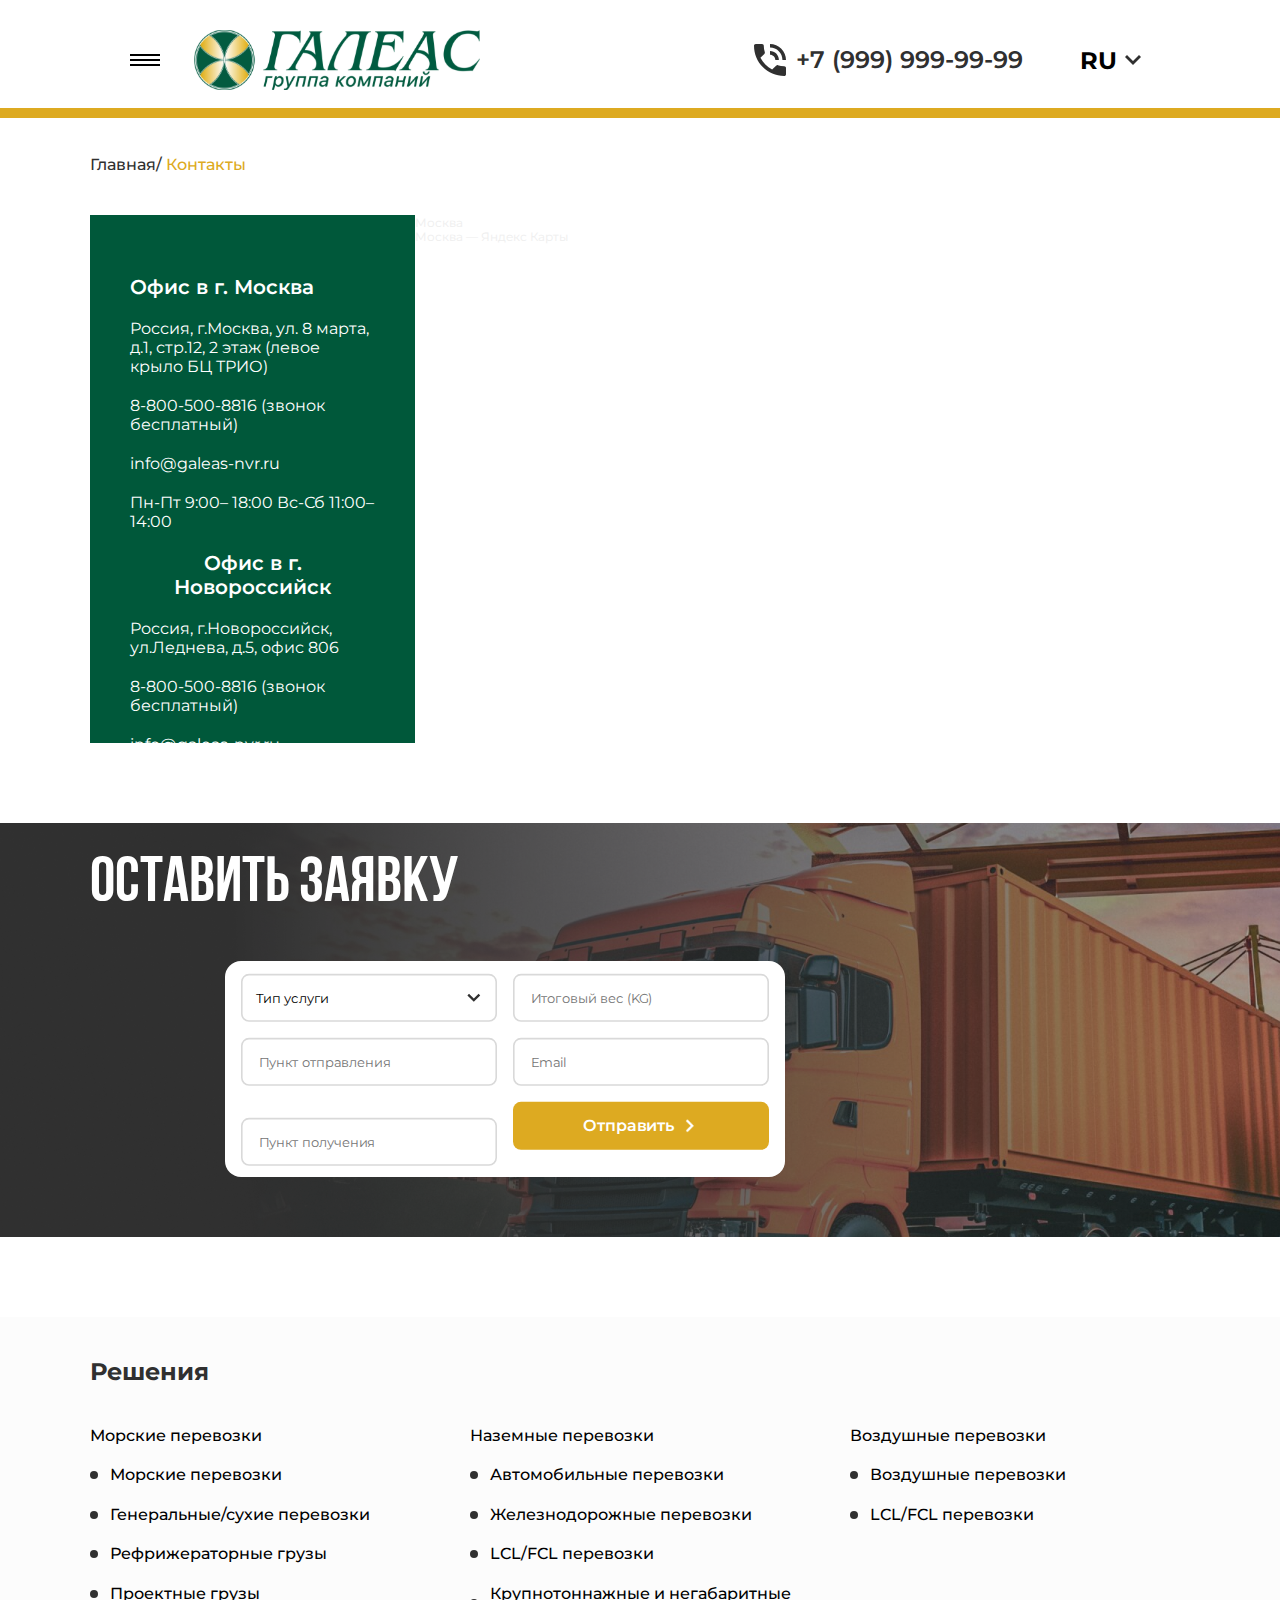
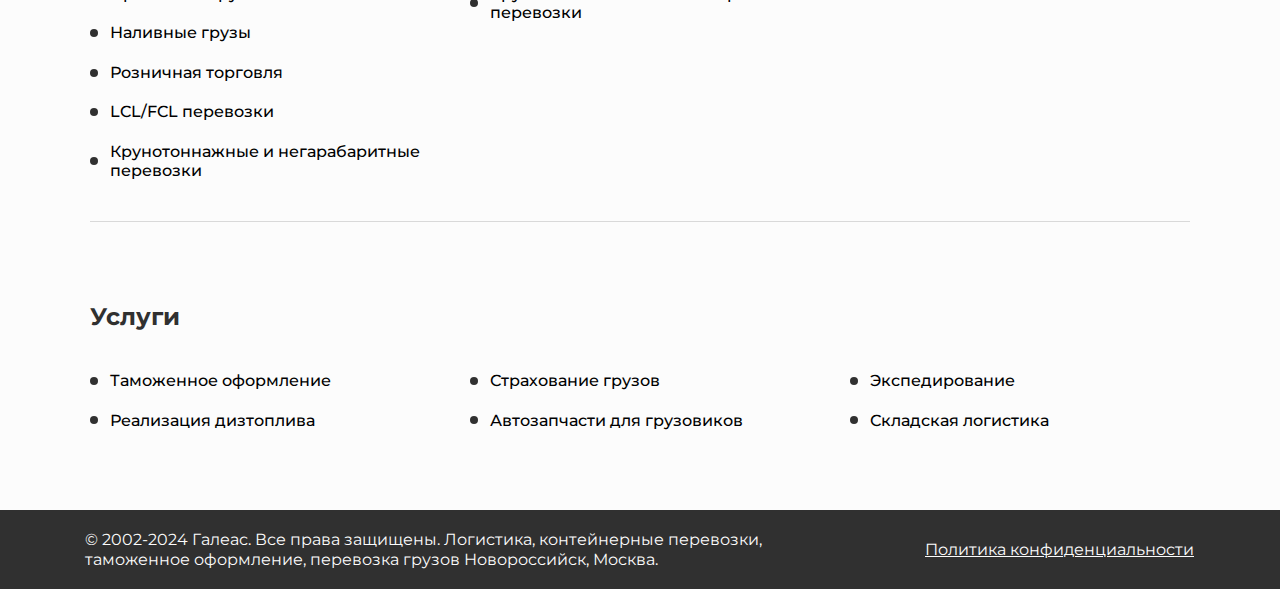
==== commit 8d3e7f31: "Updated" ====
--- a/contacs.html
+++ b/contacs.html
@@ -49,16 +49,20 @@
                         <button class="menu-solutions_mobile">Решения</button>
                             <div class="menu_moba hide_mobile_menu">
 
-                                <button class="button_mobile_shipping button_hiderr">Морские</button>
+                                <button class="button_mobile_shipping button_hiderr">Морские перевозки</button>
 
                                     <div class="menu_btn_container2 active_shipping hide1">
-                                        <a href="#">Перевозки контейнерных грузов</a>
-                                        <a href="#">Перевозки негабаритных грузов</a>
-                                        <a href="#">Смешанные проектные мультимодальных задачи</a>
-                                        <a href="#">RO-RO перевозки на пароме</a>
+                                        <a href="#">Морские перевозки</a>
+                                        <a href="#">Генеральные/сухие перевозки</a> 
+                                        <a href="#">Рефрижераторные грузы</a>
+                                        <a href="#">Проектные грузы</a>
+                                        <a href="#">Наливные грузы</a>
+                                        <a href="#">Розничная торговля</a>
+                                        <a href="#">LCL/FCL перевозки</a>
+                                        <a href="#">Крупнотоннажные и негабаритные перевозки</a>
                                     </div>
 
-                                    <button class="car-mobile button_hiderr">Автомобильные </button>
+                                    <button class="car-mobile button_hiderr">Наземные перевозки</button>
                                                 
                                     <div class="menu_btn_container2 active_car hide2">
                                         <a href="#">Автомобильные перевозки</a>
@@ -67,13 +71,13 @@
                                         <a href="#">Крупнотоннажные и<br> негабаритные перевозки</a>
                                     </div>
 
-                                <button class="button_mobile_train button_hiderr">Железнодорожные </button>
+                                <button class="button_mobile_train button_hiderr">Воздушные перевозки </button>
                                     <div class="menu_btn_container2 active_train hide5">
                                         <a href="#">Воздушные перевозки</a>
                                         <a href="#">LCL/FCL перевозки</a>
                                     </div>
 
-                                <button class="button_mobile_info button_hiderr">Полезное</button>
+                                <button class="button_mobile_info button_hiderr"></button>
                                     <div class="menu_btn_container2 active_info hide4">
                                         <a href="#">Воздушные перевозки</a>
                                         <a href="#">LCL/FCL перевозки</a>
@@ -131,6 +135,10 @@
                         </div>
             
                     </div>
+                </div>
+
+                <div id="closeMenuByBg" class="none" style="position: absolute; z-index: 9; width: 100vw; height: 100vh;">
+                    
                 </div>
 
                 
--- a/css/main.css
+++ b/css/main.css
@@ -122,7 +122,7 @@
   top: 0;
   z-index: 99;
   background-color: white;
-  width: 100%;
+  width: 100vw;
   height: 118px;
 
   border-bottom: 10px solid #DDAA21;
@@ -130,7 +130,7 @@
 
 .header__background{
   position: relative;
-  background: url(../imgs/bg_header.png)center no-repeat;
+  background: url(../imgs/bg_header.png) center no-repeat;
   width: 100%;
   height: 850px;
 
@@ -272,7 +272,7 @@
 
 @media screen and (min-width: 1000px) {
   .solution__and__services {
-    padding-top: 120px;
+    padding-top: 180px;
   }
 }
 
@@ -356,7 +356,8 @@
 
 .solution__background{
   background: url(../imgs/bg_solution.png) center no-repeat;
-  width: 1420px;
+  max-width: 1420px;
+  width: 100%;
   height: 425px;
 }
 
@@ -375,6 +376,7 @@
 
 .solution__flex{
   display: flex;
+  justify-content: space-between;
   gap: 20px;
 }
 
@@ -413,6 +415,30 @@
 
 .banner__h1__2{
   margin-left: 206px;
+}
+
+@media screen and (max-width: 1800px) {
+  .banner__h1 {
+    margin: 0;
+    text-align: center;
+  }
+  
+  .banner__h1__2 {
+    margin: 0;
+    text-align: center;
+  }
+
+  .button1 {
+    margin: 0 auto;
+  }
+
+  .banner__info .button1 {
+    margin: 0 auto;
+  }
+
+  .banner__info {
+    padding-left: 900px !important;
+  }
 }
 
 legend {
@@ -760,6 +786,13 @@
   z-index: 10;
 }
 
+@media screen and (max-width: 1415px) {
+  .menu {
+    padding-left: 0;
+    width: 370px !important;
+  }
+}
+
 .menu.active {
 	transform: translateX(0);
 }
@@ -915,12 +948,6 @@
     width: 261px;
   }
 
-
-  .solution__background{
-    width: 1104px;
-  }
-
-
   .content{
     margin: 0 125px;
   }
@@ -965,12 +992,6 @@
     width: 261px;
   }
 
-
-  .solution__background{
-    width: 1104px;
-  }
-
-
   .content{
     margin: 0 125px;
   }
@@ -987,6 +1008,56 @@
   
 }
 
+@media screen and (max-width: 1700px) {
+  .content {
+    margin-left: 140px;
+    margin-right: 140px;
+  }
+}
+
+@media screen and (max-width: 1600px) {
+  .content {
+    margin-left: 60px;
+    margin-right: 60px;
+  }
+}
+
+@media screen and (max-width: 1430px) {
+  .banner__info {
+    padding-left: 750px !important;
+  }
+
+  .card {
+    width: 275px !important;
+  }
+}
+
+@media screen and (max-width: 1300px) {
+
+  .solution__flex {
+    gap: 10px;
+  }
+
+  .card {
+    width: 250px !important;
+  }
+
+  .content {
+    margin-left: 40px;
+    margin-right: 40px;
+  }
+
+  .banner__info {
+    padding-left: 300px !important;
+  }
+}
+
+@media screen and (max-width: 1150px) {
+  .content {
+    margin-left: 10px;
+    margin-right: 10px;
+  }
+}
 
 @media screen and (max-width:1024px){
   .solution__background{
@@ -1016,7 +1087,7 @@
   }
   
   .content{
-    margin: 0 62px;
+    margin: 0 20px;
   }
 
   .banner__info{
@@ -1088,6 +1159,7 @@
     font-size: 17px;
   }
 }
+
 
 @media screen and (max-width:768px){
   .content{
@@ -1878,6 +1950,12 @@
   color: white;
 }
 
+@media screen and (max-width: 1650px) {
+  .card {
+    width: 300px;
+  }
+}
+
 .card:hover {
   cursor: pointer;
   background-color: #30303096;
@@ -1976,3 +2054,258 @@
     transform: translateX(-1000%); /* Прокрутка на 100% ширины контейнера */
   }
 }
+
+
+@media screen and (max-width: 1400px) {
+  .header__wrapper {
+    gap: 20px !important; 
+  }
+
+  .header__flex {
+    padding: 30px 70px;
+  }
+}
+
+@media screen and (max-width: 1200px) {
+
+
+  .header__flex {
+    padding: 30px 40px; 
+  }
+}
+
+
+
+@media screen and (width: 2560px) {
+  .banner {
+    background-size: cover;
+  }
+  
+  .banner__info {
+    padding-left: 1400px;
+  }
+
+  .header__background {
+    padding-top: 290px;
+    width: 100%;
+    background-size: cover;
+    height: 1350px;
+    padding-left: 180px;
+  }
+
+  .more > .text {
+    padding-top: 300px;
+  }
+
+  .content {
+    max-width: 1420px;
+    margin-left: auto;
+    margin-right: auto;
+  }
+
+  .container {
+    max-width: 1420px;
+    margin-left: auto;
+    margin-right: auto;
+  }
+
+  .solutions.container {
+    margin-left: 0;
+    margin-right: 0;
+    max-width: 100%;
+  }
+
+  .solutions.container > h2, .solutions.container > div {
+    width: 1420px;
+    margin-left: auto;
+    margin-right: auto;
+  }
+
+  .header__card {
+    margin-left: 20px !important;
+  }
+
+  .info__text {
+    margin-left: 20px !important;
+  }
+}
+
+@media screen and (width: 1920px) {
+  .header__card {
+    margin-left: 200px !important;
+  }
+
+  .info__text {
+    margin-left: 200px !important;
+  }
+}
+
+@media screen and (width: 1680px) {
+  .header__background {
+    height: 950px;
+    padding-top: 150px;
+  }
+
+  .card {
+    width: 335px;
+  }
+
+  .header__card {
+    margin-left: 200px !important;
+  }
+
+  .info__text {
+    margin-left: 200px !important;
+  }
+}
+
+@media screen and (width: 1600px) {
+  .header__background {
+    padding-top: 40px;
+    height: 800px;
+  }
+
+  .header__card {
+    margin-left: 200px !important;
+  }
+
+  .info__text {
+    margin-left: 200px !important;
+  }
+}
+
+@media screen and (width: 1536px) {
+  .solution__and__services {
+    padding-top: 120px;
+  }
+
+  .header__background {
+    padding-top: 40px;
+    height: 760px;
+  }
+
+  .info__text {
+    font-size: 72px;
+    margin-left: 210px;
+  }
+
+  .header__card {
+    scale: 0.8;
+    margin-left: 140px;
+    margin-top: 10px;
+  }
+}
+
+@media screen and (width: 1440px) {
+  .header__background {
+    height: 800px;
+    padding-top: 60px;
+  }
+
+  .solution__and__services {
+    padding-top: 120px !important;
+  }
+
+  .banner__info {
+    padding-left: 800px !important;
+  }
+
+  .header__card {
+    margin-left: 190px !important;
+  }
+
+  .info__text {
+    margin-left: 190px !important;
+  }
+}
+
+@media screen and (width: 1366px) {
+  .solution__and__services {
+    padding-top: 120px;
+  }
+
+  .info__text {
+    font-size: 60px;
+    margin-left: 140px;
+  }
+
+  .header__card {
+    margin-top: 0px;
+  }
+
+  .header__background {
+    padding-top: 10px;
+    height: 670px;
+  }
+
+  .header__card {
+    scale: 0.8;
+    margin-left: 65px;
+  }
+}
+
+@media screen and (width: 1280px) {
+  .solution__and__services {
+    padding-top: 120px;
+  }
+
+  .header__background {
+    height: 620px;
+    padding-top: 10px;
+  }
+
+  .info__card__flex {
+    margin-top: 20px;
+    margin-bottom: 20px;
+  }
+
+  .header__card {
+    height: 340px;
+    margin-top: 10px;
+  }
+
+  .more > .text {
+    padding-top: 10px;
+  }
+
+  .info__text {
+    font-size: 72px;
+  }
+
+  .info__map {
+    padding-top: 5px;
+  }
+
+  .info__map li {
+    margin-top: 15px;
+  }
+
+  .header__card {
+    scale: 0.8;
+  }
+
+  .header__card {
+    margin-left: 65px !important;
+  }
+
+  .info__text {
+    margin-left: 135px !important;
+  }
+}
+
+@media (min-height: 1030px) and (width: 1280px) {
+  .header__background {
+    height: 950px;
+    padding-top: 190px;
+  }
+
+  .more > .text {
+    padding-top: 150px;
+  }
+}
+
+@media screen and (max-width: 430px) {
+  .banner__info {
+    padding: 0 !important;
+  }
+}--- a/css/breadcrumbs.css
+++ b/css/breadcrumbs.css
@@ -1,6 +1,6 @@
 .breadcrumb {
-    padding-top: 60px;
-    padding-bottom: 60px;
+    padding-top: 40px;
+    padding-bottom: 40px;
 }
 
 .breadcrumb__link {
--- a/css/questions.css
+++ b/css/questions.css
@@ -34,6 +34,7 @@
     font-weight: 600;
     line-height: 29.26px;
     text-align: left;
+    cursor: pointer;
 
     color: #303030;
 }
--- a/css/shipping.css
+++ b/css/shipping.css
@@ -144,6 +144,8 @@
 
 .card_solution{
     display: flex;
+    justify-content: center;
+    flex-wrap: wrap;
     align-items: center;
     gap: 20px;
 }
@@ -265,9 +267,6 @@
         margin: 40px 0 0 28px;
     }
 
-    .header__logo{
-        margin-left: 81px;
-    }
 
     .wrapper_card_solution {
         background-color: rgba(48, 48, 48, 0.6);
--- a/css/menu.css
+++ b/css/menu.css
@@ -67,6 +67,20 @@
 	background-color: white;
 	transition: transform 0.5s; 
   	z-index: 10;
+}
+
+@media screen and (max-width: 1415px) {
+	.menu-solutions1 , .menu-service1 , .menu-industry1, .menu-options1, .menu-solutions2, .menu-solutions2-1, .menu-solutions2-3, .menu-solutions1, .menu-service1, .menu-industry1, .menu-options1 {
+		width: 380px !important;
+	}
+
+	.menu-solutions2, .menu-solutions2-1, .menu-solutions2-3,.menu-solutions1 , .menu-service1 , .menu-industry1, .menu-options1 {
+		left: 750px;
+	}
+
+	.menu-solutions1 , .menu-service1 , .menu-industry1, .menu-options1 {
+		left: 370px !important;
+	}
 }
 
 .hide_mobile_menu
--- a/css/slider.css
+++ b/css/slider.css
@@ -148,4 +148,34 @@
         margin-left: auto;
         margin-right: auto;
     }
+}
+
+@media screen and (width: 1280px) {
+    .swiper-wrapper {
+        gap: 65px !important;
+    }
+}
+
+@media screen and (width: 1366px) {
+    .swiper-wrapper {
+        gap: 90px;
+    }
+}
+
+@media screen and (width: 1440px) {
+    .swiper-wrapper {
+        gap: 130px;
+    }
+}
+
+@media screen and (width: 1536px) {
+    .swiper-wrapper {
+        gap: 5px !important;
+    }
+}
+
+@media screen and (width: 1600px) {
+    .swiper-wrapper {
+        gap: 25px !important;
+    }
 }--- a/css/logistics.css
+++ b/css/logistics.css
@@ -3,6 +3,17 @@
   padding: 0px;
   margin: 0px;
   border: none;
+}
+
+@media screen and (width: 2560px) {
+    .container {
+        padding-left: 0;
+        padding-right: 0;
+    }
+
+    .logistic_banner_flex {
+        justify-content: center;
+    }
 }
 
 .questions__title {
